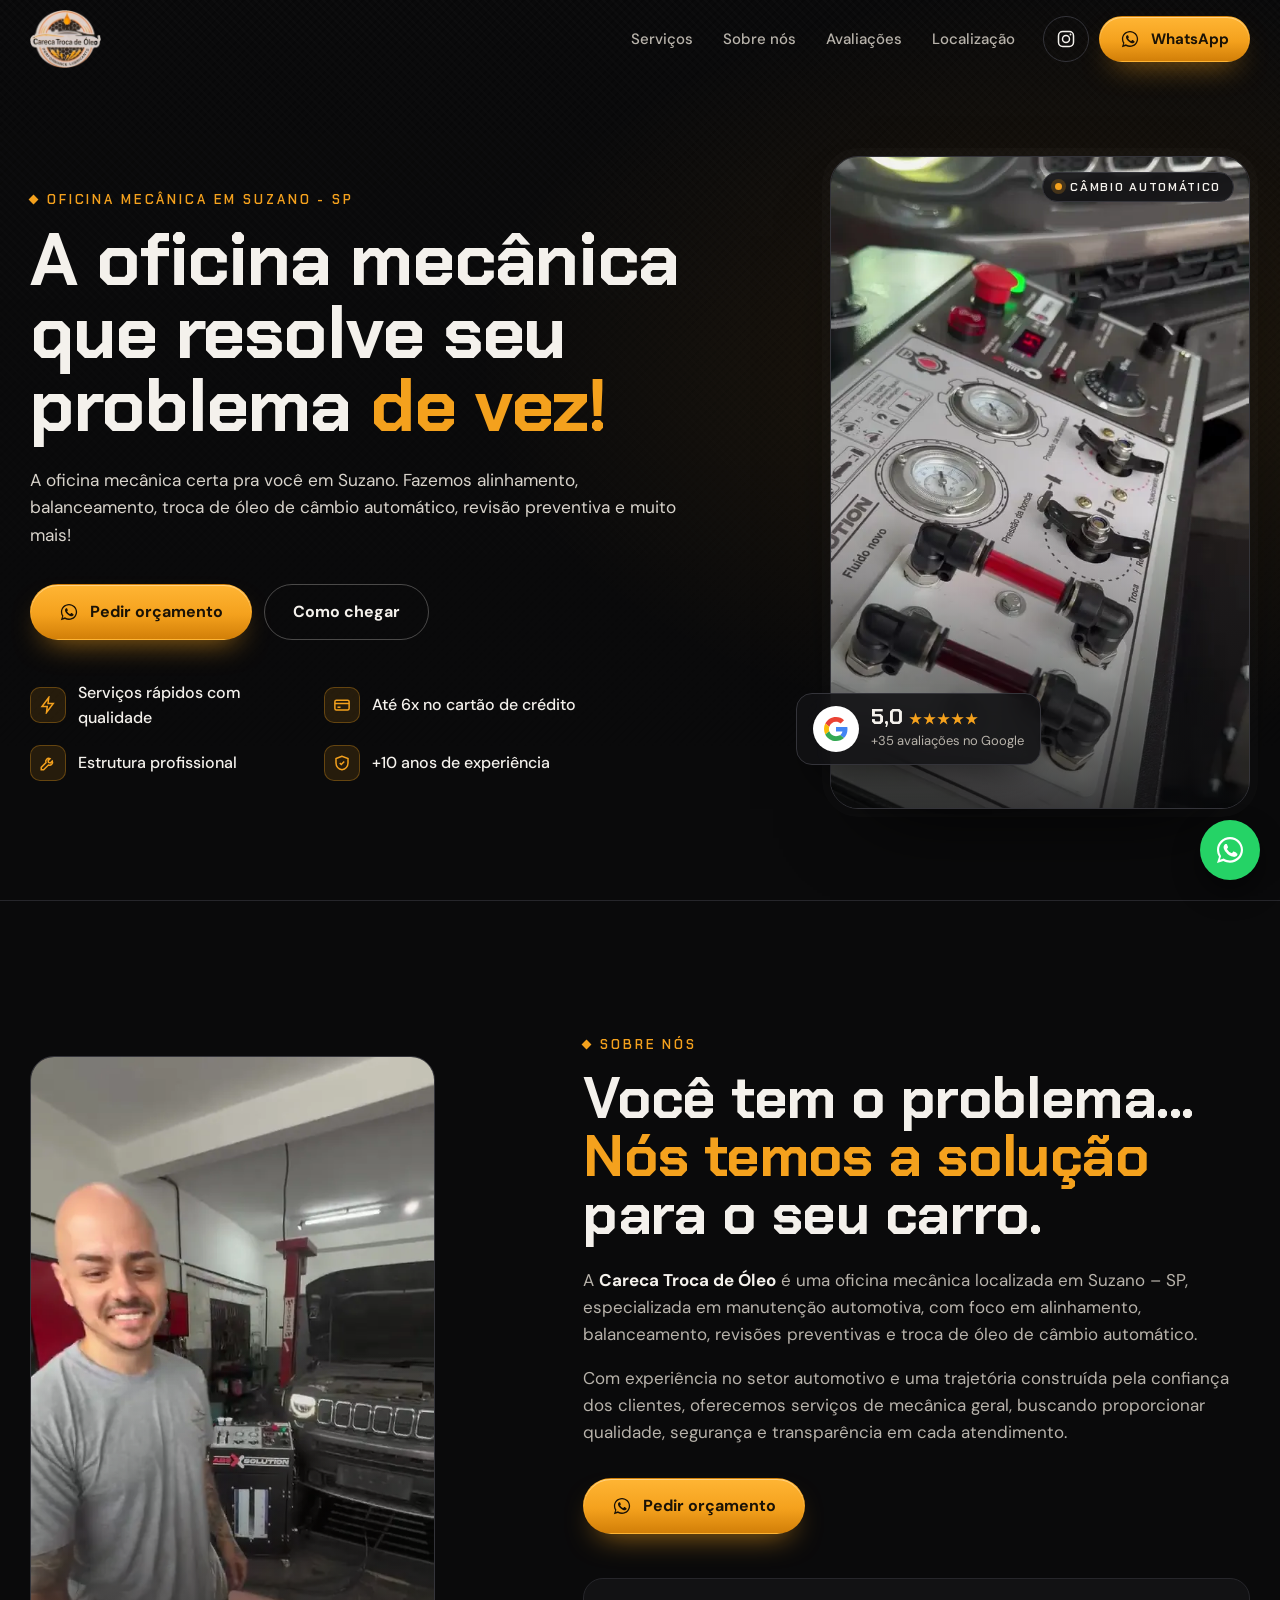
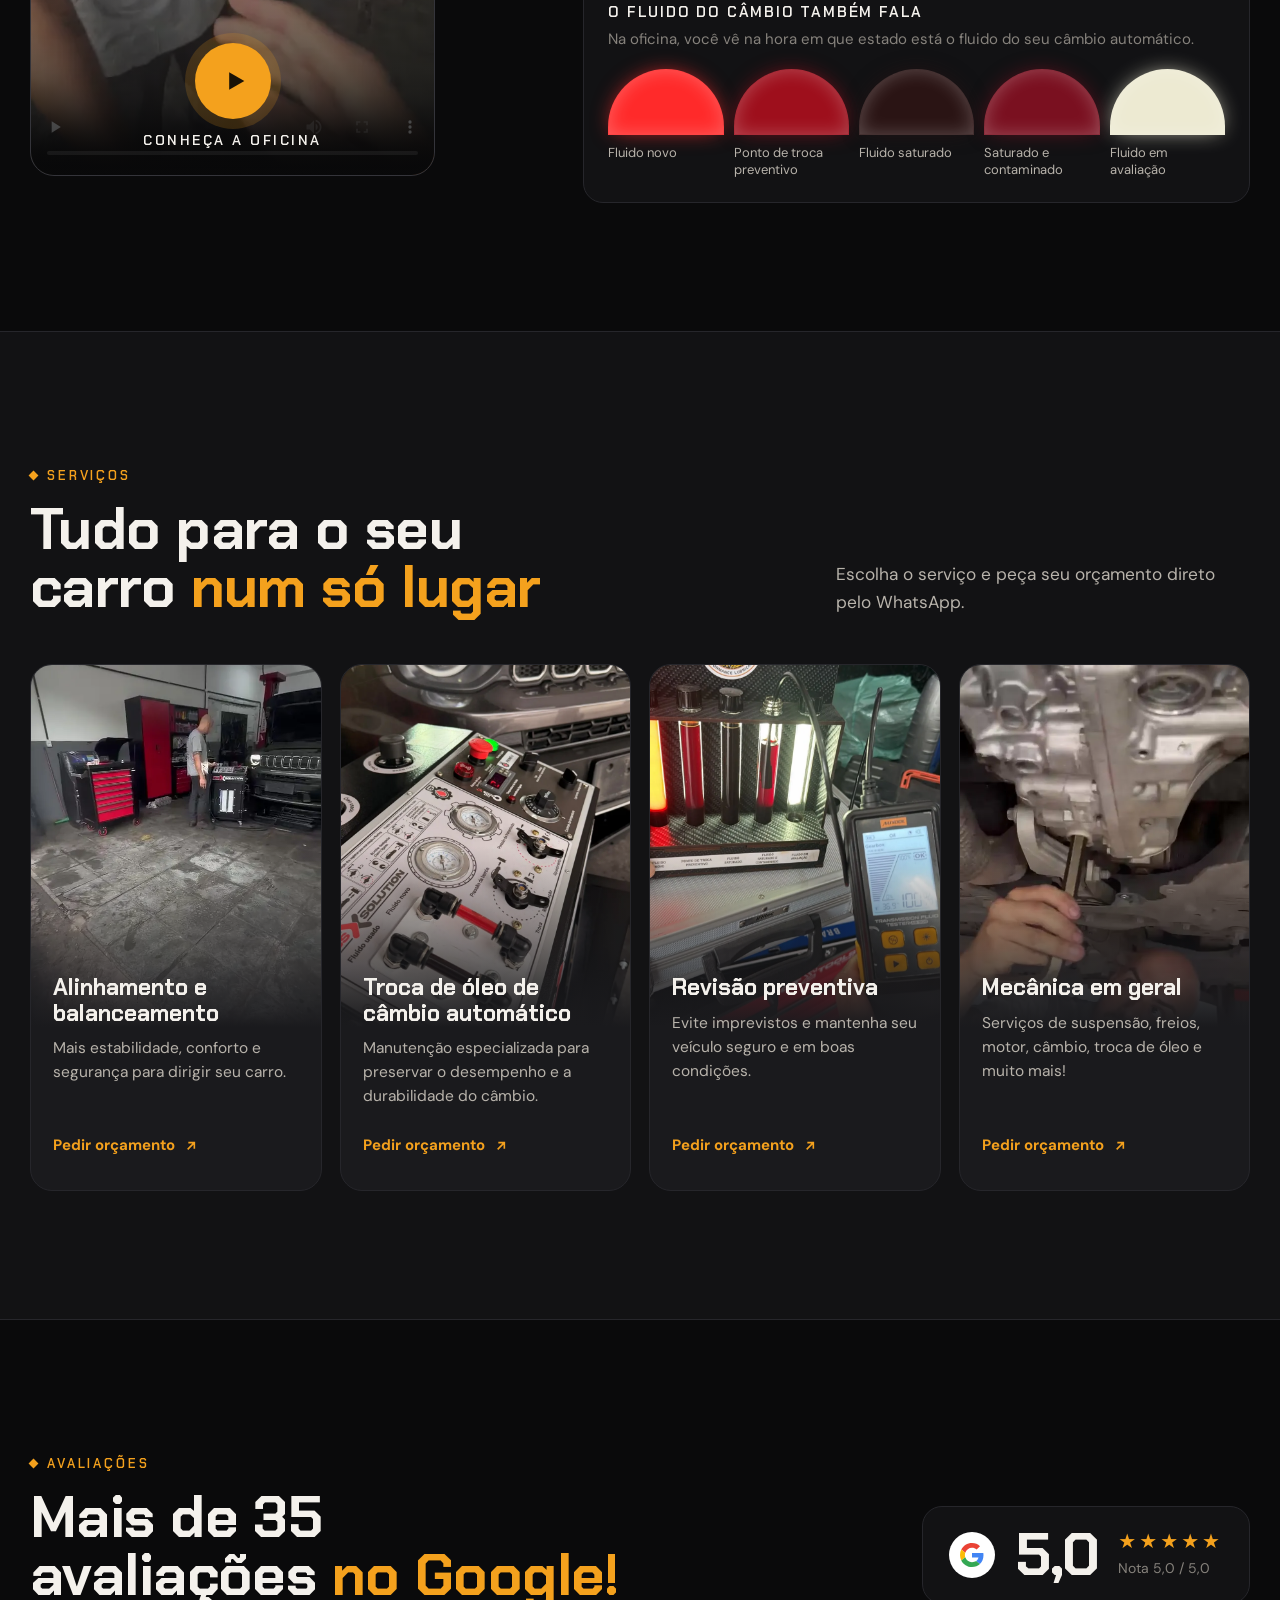
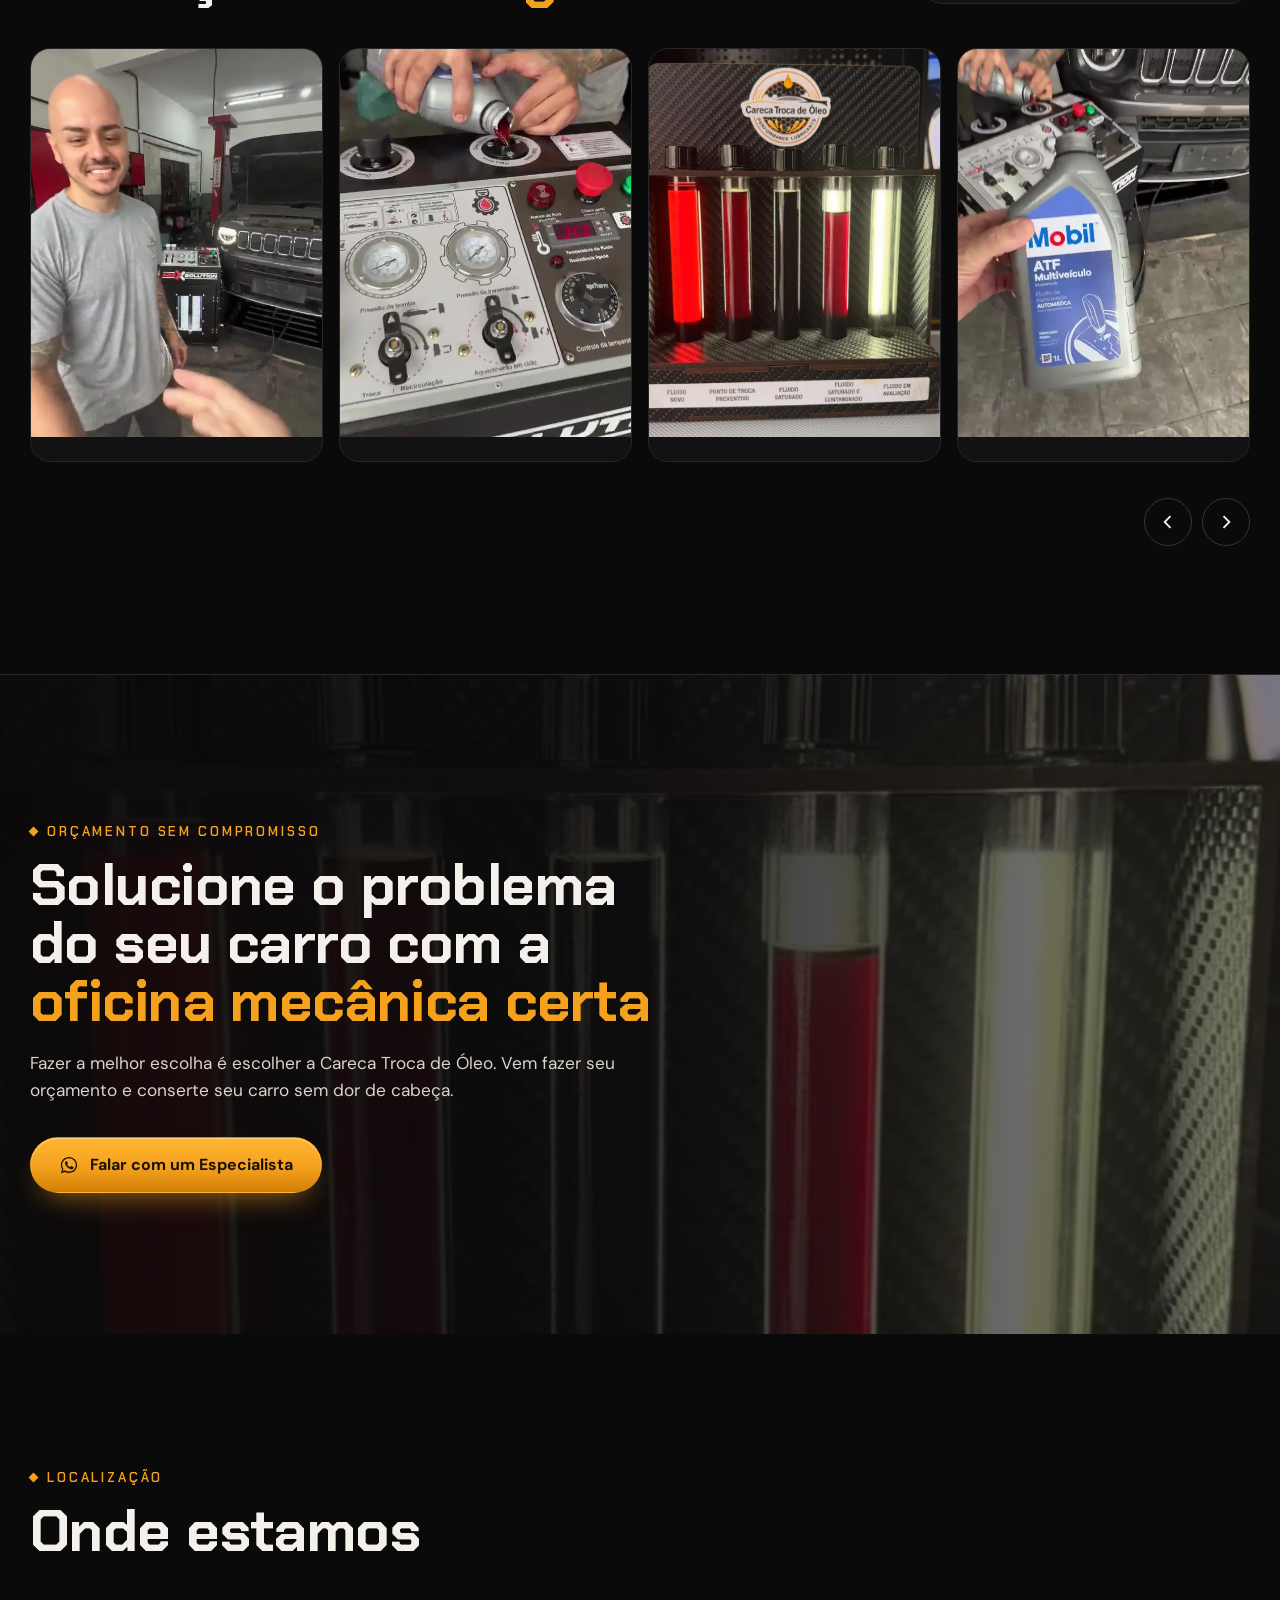
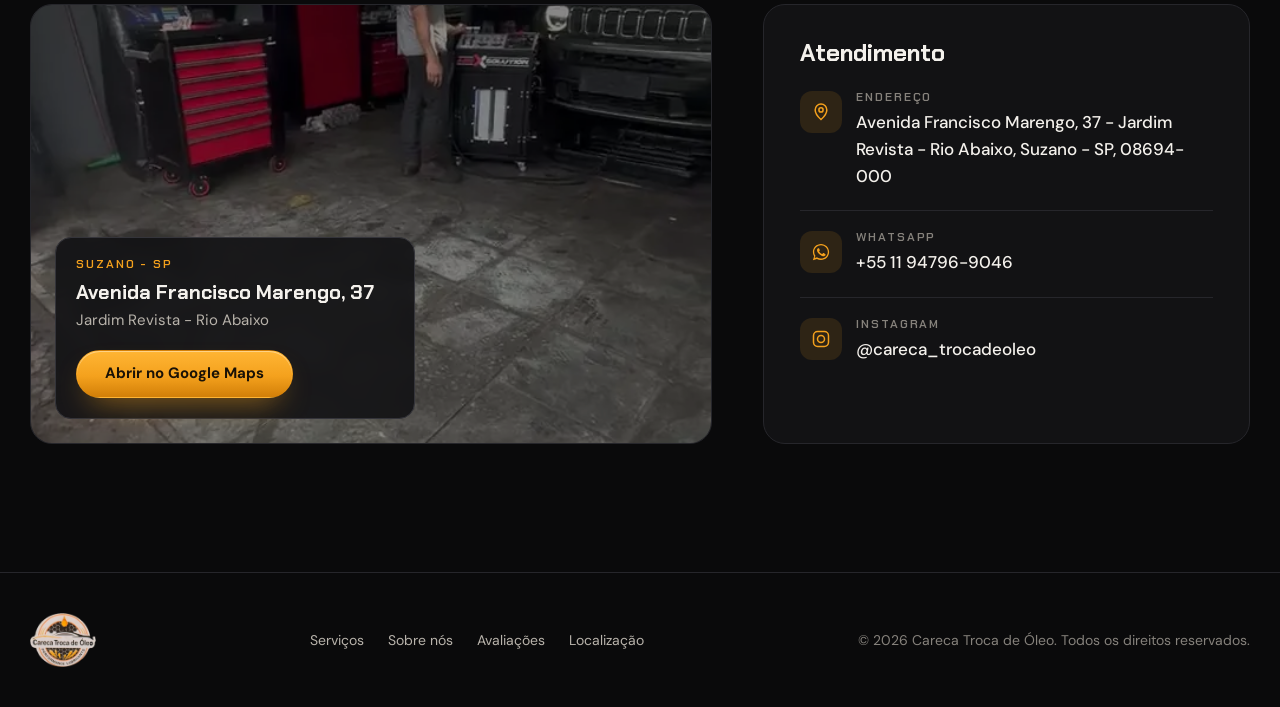
==== careca-troca-de-oleo/index.html @ cfdfc25d "Adiciona páginas dos clientes: Careca, Mecânica do Valle, Metalluz, Salgueiro Co-Authored-By: Claude" ====
<!doctype html>
<html lang="pt-BR">
<head>
<meta charset="utf-8">
<meta name="viewport" content="width=device-width,initial-scale=1,viewport-fit=cover">
<title>Careca Troca de Óleo | Oficina mecânica em Suzano - SP</title>
<meta name="claude:viewport-fit-sides" content="cover">
<meta name="description" content="Oficina mecânica em Suzano - SP: alinhamento e balanceamento, troca de óleo de câmbio automático, revisão preventiva e mecânica geral. Até 6x no cartão. Peça seu orçamento pelo WhatsApp.">
<meta name="keywords" content="oficina mecânica em Suzano, alinhamento e balanceamento, troca de óleo de câmbio automático, revisão preventiva automotiva, mecânica geral, manutenção de suspensão e freios, troca de óleo automotiva">
<meta name="theme-color" content="#0A0A0B">
<meta property="og:type" content="website">
<meta property="og:title" content="Careca Troca de Óleo | A oficina mecânica que resolve seu problema de vez">
<meta property="og:description" content="Alinhamento, balanceamento, troca de óleo de câmbio automático, revisão preventiva e mecânica geral em Suzano - SP.">
<meta property="og:image" content="img/maquina-cambio.webp">
<meta property="og:locale" content="pt_BR">
<link rel="icon" href="img/favicon.png" type="image/png">
<link rel="preconnect" href="https://fonts.googleapis.com">
<link rel="preconnect" href="https://fonts.gstatic.com" crossorigin>
<link rel="stylesheet" href="https://fonts.googleapis.com/css2?family=Chakra+Petch:wght@500;600;700&family=DM+Sans:opsz,wght@9..40,400;9..40,500;9..40,700&display=swap">
<!-- Google Tag Manager (código do cliente) -->
<script async src="https://www.googletagmanager.com/gtm.js?id=GTM-P7F8WNK6"></script>
<script>
  window.dataLayer = window.dataLayer || [];
  function gtag(){dataLayer.push(arguments);}
  gtag('js', new Date());
</script>
<script type="application/ld+json">
{"@context":"https://schema.org","@type":"AutoRepair","name":"Careca Troca de Óleo","telephone":"+55 11 94796-9046","address":{"@type":"PostalAddress","streetAddress":"Avenida Francisco Marengo, 37 - Jardim Revista","addressLocality":"Suzano","addressRegion":"SP","postalCode":"08694-000","addressCountry":"BR"},"aggregateRating":{"@type":"AggregateRating","ratingValue":"5.0","reviewCount":"35"},"sameAs":["https://www.instagram.com/careca_trocadeoleo/"]}
</script>
<style>
/* Carbon-black workshop, the logo's amber oil drop as the single accent; ATF red appears only in the fluid scale. */
:root{
--bg:#0A0A0B;--bg-2:#121214;--bg-3:#1A1A1D;--line:#26262B;--line-2:#34343A;
--fg:#F4F1EC;--fg-2:#B8B3AB;--fg-3:#86827C;
--amber:#F4A11D;--amber-2:#D27F08;--amber-ink:#1A1206;
--wa:#25D366;
--f-d:"Chakra Petch","Arial Narrow",Arial,sans-serif;
--f-t:"DM Sans",system-ui,-apple-system,"Segoe UI",Roboto,sans-serif;
--wrap:1220px;--gl:max(20px,env(safe-area-inset-left,0px));--gr:max(20px,env(safe-area-inset-right,0px));
--sec:clamp(80px,10vw,136px);--ease:cubic-bezier(.2,.7,.2,1);--hdr:78px;
color-scheme:dark}
*{box-sizing:border-box}
html{scroll-behavior:smooth;scroll-padding-top:var(--hdr)}
body{margin:0;background:var(--bg);color:var(--fg);font:400 17px/1.6 var(--f-t);-webkit-font-smoothing:antialiased}
body::before{content:"";position:fixed;inset:0 0 auto;height:env(safe-area-inset-top,0px);z-index:60;background:var(--bg)}
img,video{max-width:100%;display:block}
a{color:inherit}
:focus-visible{outline:2px solid var(--amber);outline-offset:3px}
.wrap{max-width:calc(var(--wrap) + 40px);margin:0 auto;padding-left:var(--gl);padding-right:var(--gr)}
.skip{position:absolute;left:12px;top:-60px;z-index:100;background:var(--amber);color:var(--amber-ink);padding:10px 16px;font-weight:700}
.skip:focus{top:12px}
.tag{display:inline-flex;align-items:center;gap:10px;margin:0 0 18px;font:600 13px/1 var(--f-d);letter-spacing:.22em;text-transform:uppercase;color:var(--amber)}
.tag::before{content:"";width:7px;height:7px;background:var(--amber);transform:rotate(45deg)}
.h2{margin:0;font:700 clamp(34px,4.6vw,58px)/1 var(--f-d);letter-spacing:-.01em;text-wrap:balance}
.h2 em{font-style:normal;color:var(--amber)}
.lead{margin:0;font-size:clamp(17px,1.35vw,19px);color:var(--fg-2);max-width:58ch}
/* buttons */
.btn{display:inline-flex;align-items:center;justify-content:center;gap:11px;min-height:56px;padding:0 28px;border-radius:999px;border:1.5px solid transparent;cursor:pointer;text-decoration:none;white-space:nowrap;font:700 16px/1 var(--f-t);color:var(--amber-ink);background:linear-gradient(180deg,#FFB534,var(--amber) 55%,var(--amber-2));box-shadow:inset 0 1px 0 rgba(255,255,255,.4),0 14px 30px -14px rgba(244,161,29,.7);transition:transform .22s var(--ease),box-shadow .22s,background .22s,color .22s,border-color .22s}
.btn:hover{transform:translateY(-2px);box-shadow:inset 0 1px 0 rgba(255,255,255,.4),0 20px 36px -14px rgba(244,161,29,.8)}
.btn:active{transform:translateY(0) scale(.98)}
.btn svg{width:20px;height:20px;flex:none}
.btn--ghost{background:transparent;color:var(--fg);border-color:rgba(244,241,236,.28);box-shadow:none}
.btn--ghost:hover{background:var(--fg);color:var(--bg);border-color:var(--fg);box-shadow:none}
.link{display:inline-flex;align-items:center;gap:8px;min-height:44px;font:700 15px/1 var(--f-t);text-decoration:none;color:var(--amber);background:linear-gradient(currentColor,currentColor) left 76%/0 1.5px no-repeat;transition:background-size .25s var(--ease)}
.link:hover{background-size:100% 1.5px}
.link svg{width:16px;height:16px;transition:transform .2s var(--ease)}
.link:hover svg{transform:translate(3px,-3px)}
/* header */
.top{position:fixed;inset:0 0 auto;top:env(safe-area-inset-top,0px);z-index:50;border-bottom:1px solid transparent;transition:background .3s,border-color .3s}
.top.solid{background:rgba(10,10,11,.9);backdrop-filter:blur(12px);-webkit-backdrop-filter:blur(12px);border-color:var(--line)}
.top .wrap{height:var(--hdr);display:flex;align-items:center;gap:28px}
.brand{display:flex;align-items:center;flex:none}
.brand img{height:58px;width:auto}
.nav{display:flex;gap:30px;margin-left:auto}
.nav a{font:500 15px/1 var(--f-t);text-decoration:none;color:var(--fg-2);padding:8px 0;background:linear-gradient(var(--amber),var(--amber)) left bottom/0 1.5px no-repeat;transition:background-size .25s var(--ease),color .2s}
.nav a:hover{color:var(--fg);background-size:100% 1.5px}
.top__cta{display:flex;align-items:center;gap:10px}
.icon-btn{width:46px;height:46px;border-radius:50%;display:grid;place-items:center;border:1px solid var(--line-2);color:var(--fg);transition:border-color .2s,transform .2s}
.icon-btn:hover{border-color:var(--amber);transform:translateY(-2px)}
.icon-btn svg{width:20px;height:20px}
.top .btn{min-height:46px;padding:0 20px;font-size:15px}
.menu-btn{display:none;width:46px;height:46px;border-radius:50%;background:none;border:1px solid var(--line-2);cursor:pointer}
.menu-btn span{display:block;width:18px;height:2px;background:var(--fg);margin:4px auto;transition:transform .2s}
.menu-btn[aria-expanded="true"] span:first-child{transform:translateY(3px) rotate(45deg)}
.menu-btn[aria-expanded="true"] span:last-child{transform:translateY(-3px) rotate(-45deg)}
.mmenu{display:none}
/* hero */
.hero{position:relative;padding-top:var(--hdr);overflow:hidden;isolation:isolate;background:radial-gradient(80% 70% at 85% 40%,rgba(244,161,29,.10),transparent 60%),var(--bg)}
.hero::before{content:"";position:absolute;inset:0;z-index:-1;opacity:.35;background-image:repeating-linear-gradient(45deg,rgba(255,255,255,.035) 0 2px,transparent 2px 6px),repeating-linear-gradient(-45deg,rgba(0,0,0,.35) 0 2px,transparent 2px 6px);mask-image:linear-gradient(180deg,#000,transparent 85%);-webkit-mask-image:linear-gradient(180deg,#000,transparent 85%)}
.hero__grid{display:grid;grid-template-columns:minmax(0,1.15fr) minmax(0,.85fr);gap:clamp(36px,5vw,80px);align-items:center;padding-block:clamp(40px,6vw,84px) clamp(56px,7vw,96px);min-height:calc(100svh - var(--hdr));max-height:940px}
.hero h1{margin:0;font:700 clamp(44px,5.8vw,82px)/.98 var(--f-d);letter-spacing:-.015em;text-wrap:balance}
.hero h1 em{font-style:normal;color:var(--amber)}
.hero .lead{margin-top:24px;color:#D8D3CB}
.hero__cta{display:flex;flex-wrap:wrap;gap:12px;margin-top:34px}
.perks{list-style:none;padding:0;margin:40px 0 0;display:grid;grid-template-columns:repeat(2,minmax(0,1fr));gap:14px 28px;max-width:560px}
.perks li{display:flex;align-items:center;gap:12px;font-weight:500;font-size:16px;color:var(--fg)}
.perks i{flex:none;display:grid;place-items:center;width:36px;height:36px;border-radius:10px;background:rgba(244,161,29,.12);border:1px solid rgba(244,161,29,.3);color:var(--amber)}
.perks svg{width:18px;height:18px}
.hero__media{position:relative;justify-self:end;width:min(100%,420px)}
.hero__frame{position:relative;aspect-ratio:9/14;border-radius:28px;overflow:hidden;border:1px solid var(--line-2);box-shadow:0 40px 80px -40px rgba(0,0,0,.9),0 0 0 8px rgba(255,255,255,.02)}
.hero__frame video,.hero__frame img{width:100%;height:100%;object-fit:cover}
.hero__frame::after{content:"";position:absolute;inset:0;background:linear-gradient(180deg,transparent 55%,rgba(10,10,11,.75))}
.chip{position:absolute;display:flex;align-items:center;gap:12px;padding:12px 16px;border-radius:16px;background:rgba(18,18,20,.88);backdrop-filter:blur(10px);-webkit-backdrop-filter:blur(10px);border:1px solid var(--line-2);box-shadow:0 20px 40px -20px rgba(0,0,0,.8)}
.chip--rating{left:-34px;bottom:44px}
.chip b{display:block;font:700 22px/1 var(--f-d)}
.chip span{display:block;font-size:13px;color:var(--fg-2);margin-top:3px}
.stars{color:var(--amber);letter-spacing:1px;font-size:14px;line-height:1}
.chip--live{right:16px;top:16px;padding:8px 12px;border-radius:999px;font:600 12px/1 var(--f-d);letter-spacing:.14em;text-transform:uppercase;gap:8px}
.chip--live::before{content:"";width:7px;height:7px;border-radius:50%;background:var(--amber);box-shadow:0 0 0 4px rgba(244,161,29,.2);animation:pulse 2.4s ease-in-out infinite}
@keyframes pulse{50%{box-shadow:0 0 0 7px rgba(244,161,29,0)}}
[data-enter]{animation:up .8s var(--ease) both}
[data-enter="2"]{animation-delay:.08s}[data-enter="3"]{animation-delay:.16s}[data-enter="4"]{animation-delay:.24s}[data-enter="5"]{animation-delay:.32s}
@keyframes up{from{opacity:0;transform:translateY(18px)}to{opacity:1;transform:none}}
/* about */
.about{padding-block:var(--sec);border-top:1px solid var(--line)}
.about__grid{display:grid;grid-template-columns:minmax(0,5fr) minmax(0,7fr);gap:clamp(40px,6vw,96px);align-items:center}
.player{position:relative;aspect-ratio:9/16;max-height:720px;border-radius:24px;overflow:hidden;background:var(--bg-3);border:1px solid var(--line-2);margin:0}
.player video{width:100%;height:100%;object-fit:cover}
.player__play{position:absolute;inset:0;display:flex;flex-direction:column;align-items:center;justify-content:flex-end;gap:14px;padding:28px;border:0;cursor:pointer;color:var(--fg);background:linear-gradient(180deg,rgba(10,10,11,0) 40%,rgba(10,10,11,.85));font:600 14px/1 var(--f-d);letter-spacing:.18em;text-transform:uppercase}
.player__play i{display:grid;place-items:center;width:76px;height:76px;border-radius:50%;background:var(--amber);color:var(--amber-ink);box-shadow:0 0 0 10px rgba(244,161,29,.18);transition:transform .25s var(--ease)}
.player__play:hover i{transform:scale(1.06)}
.player__play svg{width:28px;height:28px;margin-left:4px}
.player.playing .player__play{display:none}
.about__text{margin-top:24px;display:grid;gap:16px;color:var(--fg-2);max-width:60ch}
.about__text p{margin:0}
.about__text strong{color:var(--fg);font-weight:700}
.about .btn{margin-top:32px}
.scale{margin-top:44px;padding:24px;border-radius:20px;background:var(--bg-2);border:1px solid var(--line)}
.scale h3{margin:0 0 4px;font:600 15px/1.3 var(--f-d);letter-spacing:.12em;text-transform:uppercase}
.scale p{margin:0 0 18px;font-size:15px;color:var(--fg-3)}
.scale ol{list-style:none;margin:0;padding:0;display:grid;grid-template-columns:repeat(5,minmax(0,1fr));gap:10px}
.scale li{display:flex;flex-direction:column;gap:10px;font-size:13px;line-height:1.3;color:var(--fg-2)}
.scale li::before{content:"";height:64px;border-radius:999px 999px 10px 10px;background:var(--c);box-shadow:inset 0 0 18px rgba(255,255,255,.25),0 0 22px -6px var(--c);border:1px solid rgba(255,255,255,.12)}
/* services */
.services{padding-block:var(--sec);background:var(--bg-2);border-block:1px solid var(--line)}
.services__head{display:flex;justify-content:space-between;align-items:end;gap:32px;margin-bottom:48px}
.cards{display:grid;grid-template-columns:repeat(4,minmax(0,1fr));gap:18px}
.card{position:relative;display:flex;flex-direction:column;border-radius:22px;overflow:hidden;background:var(--bg-3);border:1px solid var(--line);transition:transform .25s var(--ease),border-color .25s}
.card:hover{transform:translateY(-3px);border-color:rgba(244,161,29,.45)}
.card figure{margin:0;aspect-ratio:4/5;overflow:hidden;position:relative}
.card figure::after{content:"";position:absolute;inset:0;background:linear-gradient(180deg,transparent 50%,rgba(26,26,29,1))}
.card img{width:100%;height:100%;object-fit:cover;transition:transform .7s var(--ease)}
.card:hover img{transform:scale(1.03)}
.card__body{display:flex;flex-direction:column;flex:1;padding:4px 22px 22px;margin-top:-56px;position:relative}
.card h3{margin:0;font:700 23px/1.1 var(--f-d)}
.card p{margin:10px 0 16px;color:var(--fg-2);font-size:15.5px;line-height:1.55;flex:1}
/* reviews */
.reviews{padding-block:var(--sec)}
.reviews__head{display:grid;grid-template-columns:minmax(0,1fr) auto;gap:32px;align-items:end;margin-bottom:44px}
.score{display:flex;align-items:center;gap:20px;padding:20px 26px;border-radius:20px;background:var(--bg-2);border:1px solid var(--line)}
.score b{font:700 60px/.9 var(--f-d);letter-spacing:-.02em}
.score .stars{font-size:20px;letter-spacing:3px}
.score span{display:block;margin-top:6px;font-size:14px;color:var(--fg-3)}
.g{display:grid;place-items:center;width:46px;height:46px;border-radius:50%;background:#fff;flex:none}
.g svg{width:24px;height:24px;display:block}
.chip .g,.score .g{display:grid;place-items:center;margin:0;padding:0}
.chip .stars{color:var(--amber);font-size:14px;margin:0}
.track{display:flex;gap:16px;overflow-x:auto;scroll-snap-type:x mandatory;scrollbar-width:none;padding-bottom:4px}
.track::-webkit-scrollbar{display:none}
.rev{flex:0 0 calc((100% - 48px)/4);scroll-snap-align:start;border-radius:20px;overflow:hidden;background:var(--bg-2);border:1px solid var(--line);display:flex;flex-direction:column;gap:14px;padding:24px}
.rev figure{margin:-24px -24px 0;aspect-ratio:3/4;overflow:hidden}
.rev figure img{width:100%;height:100%;object-fit:cover}
.rev p{margin:0;font-size:16px;flex:1}
.rev footer{display:flex;align-items:center;gap:12px;font-weight:700;font-size:15px}
.rev footer i{display:grid;place-items:center;width:38px;height:38px;border-radius:50%;background:var(--amber);color:var(--amber-ink);font:700 17px/1 var(--f-d);font-style:normal}
.reviews__foot{display:flex;justify-content:flex-end;align-items:center;gap:20px;margin-top:32px}
.rail-nav{display:flex;gap:10px}
.rail-nav button{width:48px;height:48px;border-radius:50%;border:1px solid var(--line-2);background:transparent;color:var(--fg);cursor:pointer;display:grid;place-items:center;transition:background .2s,color .2s,border-color .2s}
.rail-nav button:hover{background:var(--fg);color:var(--bg);border-color:var(--fg)}
.rail-nav svg{width:20px;height:20px}
/* final cta */
.final{position:relative;isolation:isolate;overflow:hidden;padding-block:clamp(90px,11vw,150px);border-top:1px solid var(--line)}
.final__bg{position:absolute;inset:0;z-index:-2}
.final__bg img{width:100%;height:100%;object-fit:cover;object-position:50% 45%}
.final::after{content:"";position:absolute;inset:0;z-index:-1;background:linear-gradient(90deg,rgba(10,10,11,.97) 0%,rgba(10,10,11,.88) 45%,rgba(10,10,11,.45) 100%)}
.final__in{max-width:640px}
.final .lead{margin-top:20px;color:#D8D3CB}
.final .btn{margin-top:32px}
/* location */
.loc{padding-block:var(--sec)}
.loc__grid{display:grid;grid-template-columns:minmax(0,7fr) minmax(0,5fr);gap:clamp(28px,4vw,56px);margin-top:44px}
.map{position:relative;min-height:440px;border-radius:22px;overflow:hidden;background:var(--bg-3);border:1px solid var(--line)}
.map iframe{position:absolute;inset:0;width:100%;height:100%;border:0;z-index:2;filter:grayscale(.35) contrast(1.05)}
.map__fallback{position:absolute;inset:0}
.map__fallback img{width:100%;height:100%;object-fit:cover;object-position:50% 55%;filter:brightness(.55)}
.map__card{position:absolute;left:24px;right:24px;bottom:24px;display:flex;flex-direction:column;gap:4px;max-width:360px;padding:20px;border-radius:16px;background:rgba(18,18,20,.9);backdrop-filter:blur(8px);-webkit-backdrop-filter:blur(8px);border:1px solid var(--line-2)}
.map__card small{font:600 12px/1 var(--f-d);letter-spacing:.16em;text-transform:uppercase;color:var(--amber)}
.map__card b{font:700 20px/1.2 var(--f-d);margin-top:6px}
.map__card span{color:var(--fg-2);font-size:15px}
.map__card .btn{margin-top:14px;align-self:flex-start;min-height:48px;font-size:15px}
.service{padding:clamp(24px,3vw,36px);border-radius:22px;background:var(--bg-2);border:1px solid var(--line)}
.service h3{margin:0 0 6px;font:700 24px/1 var(--f-d)}
.service ul{list-style:none;margin:0;padding:0}
.service li{display:grid;grid-template-columns:42px minmax(0,1fr);gap:14px;padding:20px 0;border-bottom:1px solid var(--line);align-items:start}
.service li:last-child{border-bottom:0}
.service li>i{display:grid;place-items:center;width:42px;height:42px;border-radius:12px;background:rgba(244,161,29,.12);color:var(--amber)}
.service li svg{width:20px;height:20px}
.service small{display:block;margin-bottom:6px;font:600 12px/1 var(--f-d);letter-spacing:.16em;text-transform:uppercase;color:var(--fg-3)}
.service a{font-weight:500;text-decoration:none;background:linear-gradient(currentColor,currentColor) left bottom/0 1px no-repeat;transition:background-size .25s var(--ease),color .2s}
.service a:hover{background-size:100% 1px;color:var(--amber)}
/* footer */
.foot{border-top:1px solid var(--line);padding-block:40px;color:var(--fg-3);font-size:14px}
.foot .wrap{display:flex;justify-content:space-between;align-items:center;gap:20px;flex-wrap:wrap}
.foot img{height:54px;width:auto}
.foot nav{display:flex;gap:6px 24px;flex-wrap:wrap}
.foot nav a{color:var(--fg-2);text-decoration:none;min-height:44px;display:inline-flex;align-items:center}
.foot nav a:hover{color:var(--amber)}
.wa-float{position:fixed;right:calc(20px + env(safe-area-inset-right,0px));bottom:calc(20px + env(safe-area-inset-bottom,0px));z-index:70;width:60px;height:60px;border-radius:50%;background:var(--wa);display:grid;place-items:center;box-shadow:0 12px 28px rgba(0,0,0,.45);transition:transform .2s var(--ease)}
.wa-float:hover{transform:translateY(-3px) scale(1.04)}
.wa-float svg{width:32px;height:32px}
@media (max-width:1100px){
.nav,.top__cta .icon-btn,.top .btn-label{display:none}
.top__cta{margin-left:auto}
.top .btn{width:46px;padding:0}
.menu-btn{display:block}
.mmenu{position:fixed;inset:0;top:calc(var(--hdr) + env(safe-area-inset-top,0px));z-index:49;background:var(--bg);padding:12px var(--gr) 40px var(--gl);flex-direction:column}
.mmenu.open{display:flex}
.mmenu a:not(.btn){color:var(--fg);text-decoration:none;font:600 16px/1.2 var(--f-d);letter-spacing:.14em;text-transform:uppercase;padding:18px 0;border-bottom:1px solid var(--line)}
.mmenu .btn{margin-top:24px}
.cards{grid-template-columns:repeat(2,minmax(0,1fr))}
.rev{flex-basis:calc((100% - 32px)/3)}
}
@media (max-width:900px){
.hero__grid{grid-template-columns:1fr;min-height:0;max-height:none}
.hero__media{justify-self:center;width:min(100%,380px)}
.chip--rating{left:-12px}
.about__grid,.loc__grid{grid-template-columns:1fr}
.player{max-width:420px;margin:0 auto;width:100%}
.services__head{flex-direction:column;align-items:flex-start}
.reviews__head{grid-template-columns:1fr}
.rev{flex-basis:calc((100% - 16px)/2)}
}
@media (max-width:640px){
:root{--hdr:68px}
body{font-size:16px}
.brand img{height:48px}
/* mobile hero: the video becomes the full background */
.hero{min-height:100svh;display:flex;align-items:center}
.hero__grid{position:static;padding-block:24px 36px;text-align:center}
.hero__media{position:absolute;inset:0;z-index:-1;width:auto;justify-self:auto}
.hero__frame{position:absolute;inset:0;aspect-ratio:auto;border:0;border-radius:0;box-shadow:none}
.hero__frame::after{background:linear-gradient(180deg,rgba(10,10,11,.78),rgba(10,10,11,.86) 50%,rgba(10,10,11,.96))}
.chip{display:none}
.hero h1{font-size:clamp(36px,10.4vw,46px)}
.hero .lead{margin:16px auto 0;font-size:16px}
.tag{justify-content:center}
.hero__cta{justify-content:center;margin-top:24px;gap:10px}
.hero__cta .btn{width:100%;min-height:52px}
.perks{margin:26px auto 0;gap:12px 14px;text-align:left}
.perks li{font-size:14px;gap:9px}
.perks i{width:30px;height:30px;border-radius:8px}
.perks svg{width:15px;height:15px}
.about__grid>div:last-child,.services__head,.reviews__head>div:first-child,.final__in,.loc .wrap>.tag,.loc .h2{text-align:center}
.lead,.about__text{margin-left:auto;margin-right:auto}
.services__head{align-items:center}
.about .btn,.final .btn{width:100%}
.scale ol{grid-template-columns:repeat(5,minmax(0,1fr));gap:6px}
.scale li{font-size:11px}
.scale li::before{height:52px}
.scale{text-align:left}
.cards{grid-template-columns:1fr}
.card figure{aspect-ratio:16/11}
.rev{flex-basis:80%}
.score{justify-content:center}
.reviews__foot{justify-content:center}
.final::after{background:linear-gradient(180deg,rgba(10,10,11,.86),rgba(10,10,11,.92))}
.loc .wrap>.tag{display:flex}
.map{min-height:320px}
.foot .wrap{flex-direction:column;text-align:center}
.foot nav{justify-content:center}
.wa-float{width:56px;height:56px}
}
@media (max-width:640px) and (max-height:700px){.hero .tag{display:none}.perks{display:none}}
@media (prefers-reduced-motion:reduce){*,*::before,*::after{animation:none!important;transition:none!important;scroll-behavior:auto!important}}
</style>
</head>
<body>
<a class="skip" href="#conteudo">Pular para o conteúdo</a>
<svg width="0" height="0" style="position:absolute" aria-hidden="true"><defs>
<path id="wa" d="M16 3C8.8 3 3 8.7 3 15.8c0 2.5.7 4.9 2 7L3 29l6.4-2c2 1.1 4.3 1.7 6.6 1.7 7.2 0 13-5.7 13-12.8S23.2 3 16 3Zm0 23.4c-2.1 0-4.1-.6-5.9-1.6l-.4-.3-3.8 1.2 1.2-3.7-.3-.4a10.4 10.4 0 0 1-1.7-5.8C5.1 10 10 5.2 16 5.2S26.9 10 26.9 15.8 22 26.4 16 26.4Zm6-7.8c-.3-.2-1.9-1-2.2-1-.3-.1-.5-.2-.7.2l-1 1.2c-.2.2-.4.2-.7.1a8.8 8.8 0 0 1-4.4-3.8c-.3-.6.3-.5 1-1.8.1-.2 0-.4 0-.6l-1-2.4c-.3-.6-.5-.5-.7-.5h-.6c-.2 0-.6.1-.9.4-.3.3-1.2 1.2-1.2 2.9s1.2 3.3 1.4 3.6c.2.2 2.4 3.7 5.9 5.1 2.2.9 3 1 4.1.8.7-.1 1.9-.8 2.2-1.5.3-.8.3-1.4.2-1.5l-.6-.3Z"/>
<path id="arr" d="M7 17 17 7M8 7h9v9"/>
</defs></svg>
<header class="top" id="top">
<div class="wrap">
<a class="brand" href="#inicio" aria-label="Careca Troca de Óleo, início"><img src="img/logo.png" alt="Careca Troca de Óleo" width="300" height="246"></a>
<nav class="nav" aria-label="Principal"><a href="#servicos">Serviços</a><a href="#sobre">Sobre nós</a><a href="#avaliacoes">Avaliações</a><a href="#localizacao">Localização</a></nav>
<div class="top__cta">
<a class="icon-btn" href="https://www.instagram.com/careca_trocadeoleo/" target="_blank" rel="noopener" aria-label="Instagram da Careca Troca de Óleo"><svg viewBox="0 0 24 24" fill="none" stroke="currentColor" stroke-width="1.8" aria-hidden="true"><rect x="3" y="3" width="18" height="18" rx="5"/><circle cx="12" cy="12" r="4.2"/><circle cx="17.4" cy="6.6" r="1.1" fill="currentColor" stroke="none"/></svg></a>
<a class="btn" data-wa="geral" href="#" target="_blank" rel="noopener" aria-label="Falar no WhatsApp"><svg viewBox="0 0 32 32" fill="currentColor" aria-hidden="true"><use href="#wa"/></svg><span class="btn-label">WhatsApp</span></a>
<button class="menu-btn" type="button" aria-expanded="false" aria-controls="mmenu" aria-label="Abrir menu"><span></span><span></span></button>
</div>
</div>
</header>
<nav class="mmenu" id="mmenu" aria-label="Menu"><a href="#servicos">Serviços</a><a href="#sobre">Sobre nós</a><a href="#avaliacoes">Avaliações</a><a href="#localizacao">Localização</a><a href="https://www.instagram.com/careca_trocadeoleo/" target="_blank" rel="noopener">Instagram</a><a class="btn" data-wa="geral" href="#" target="_blank" rel="noopener">Pedir orçamento</a></nav>

<main id="conteudo">
<section class="hero" id="inicio">
<div class="wrap hero__grid">
<div>
<p class="tag" data-enter="1">Oficina mecânica em Suzano - SP</p>
<h1 data-enter="2">A oficina mecânica que resolve seu problema <em>de vez!</em></h1>
<p class="lead" data-enter="3">A oficina mecânica certa pra você em Suzano. Fazemos alinhamento, balanceamento, troca de óleo de câmbio automático, revisão preventiva e muito mais!</p>
<div class="hero__cta" data-enter="4">
<a class="btn" data-wa="geral" href="#" target="_blank" rel="noopener"><svg viewBox="0 0 32 32" fill="currentColor" aria-hidden="true"><use href="#wa"/></svg>Pedir orçamento</a>
<a class="btn btn--ghost" href="https://share.google/7DQYr2eNhwV6Dw4UR" target="_blank" rel="noopener">Como chegar</a>
</div>
<ul class="perks" data-enter="5">
<li><i><svg viewBox="0 0 24 24" fill="none" stroke="currentColor" stroke-width="2" aria-hidden="true"><path d="M13 2 4 14h7l-1 8 9-12h-7z"/></svg></i>Serviços rápidos com qualidade</li>
<li><i><svg viewBox="0 0 24 24" fill="none" stroke="currentColor" stroke-width="2" aria-hidden="true"><rect x="2.5" y="5.5" width="19" height="13" rx="2"/><path d="M2.5 10h19M6 15h4"/></svg></i>Até 6x no cartão de crédito</li>
<li><i><svg viewBox="0 0 24 24" fill="none" stroke="currentColor" stroke-width="2" aria-hidden="true"><path d="M14.7 6.3a4 4 0 0 0-5.4 5.2L3 17.8V21h3.2l6.3-6.3a4 4 0 0 0 5.2-5.4l-2.6 2.6-2.4-.6-.6-2.4z"/></svg></i>Estrutura profissional</li>
<li><i><svg viewBox="0 0 24 24" fill="none" stroke="currentColor" stroke-width="2" aria-hidden="true"><path d="M12 3 4 6v6c0 4.5 3.4 8.2 8 9 4.6-.8 8-4.5 8-9V6z"/><path d="m9 12 2 2 4-4"/></svg></i>+10 anos de experiência</li>
</ul>
</div>
<div class="hero__media" data-enter="3">
<div class="hero__frame"><video src="media/hero-loop.mp4" poster="img/painel.webp" autoplay muted loop playsinline preload="auto" aria-label="Máquina de troca de óleo de câmbio automático em funcionamento"></video></div>
<span class="chip chip--live">Câmbio automático</span>
<div class="chip chip--rating"><span class="g"><svg viewBox="0 0 48 48" aria-hidden="true"><path fill="#EA4335" d="M24 9.5c3.54 0 6.71 1.22 9.21 3.6l6.85-6.85C35.9 2.38 30.47 0 24 0 14.62 0 6.51 5.38 2.56 13.22l7.98 6.19C12.43 13.72 17.74 9.5 24 9.5z"/><path fill="#4285F4" d="M46.98 24.55c0-1.57-.15-3.09-.38-4.55H24v9.02h12.94c-.58 2.96-2.26 5.48-4.78 7.18l7.73 6c4.51-4.18 7.09-10.36 7.09-17.65z"/><path fill="#FBBC05" d="M10.53 28.59c-.48-1.45-.76-2.99-.76-4.59s.27-3.14.76-4.59l-7.98-6.19C.92 16.46 0 20.12 0 24c0 3.88.92 7.54 2.56 10.78l7.97-6.19z"/><path fill="#34A853" d="M24 48c6.48 0 11.93-2.13 15.89-5.81l-7.73-6c-2.15 1.45-4.92 2.3-8.16 2.3-6.26 0-11.57-4.22-13.47-9.91l-7.98 6.19C6.51 42.62 14.62 48 24 48z"/></svg></span><div><b>5,0 <span class="stars" style="display:inline;margin:0">★★★★★</span></b><span>+35 avaliações no Google</span></div></div>
</div>
</div>
</section>

<section class="about" id="sobre" aria-labelledby="sobre-t">
<div class="wrap about__grid">
<figure class="player" id="player">
<video src="media/institucional.mp4" poster="img/careca.webp" playsinline preload="none" controls aria-label="Vídeo institucional da Careca Troca de Óleo"></video>
<button class="player__play" type="button" aria-label="Assistir ao vídeo institucional"><i><svg viewBox="0 0 24 24" fill="currentColor" aria-hidden="true"><path d="M7 4.5v15l13-7.5z"/></svg></i>Conheça a oficina</button>
</figure>
<div>
<p class="tag">Sobre nós</p>
<h2 class="h2" id="sobre-t">Você tem o problema... <em>Nós temos a solução</em> para o seu carro.</h2>
<div class="about__text">
<p>A <strong>Careca Troca de Óleo</strong> é uma oficina mecânica localizada em Suzano – SP, especializada em manutenção automotiva, com foco em alinhamento, balanceamento, revisões preventivas e troca de óleo de câmbio automático.</p>
<p>Com experiência no setor automotivo e uma trajetória construída pela confiança dos clientes, oferecemos serviços de mecânica geral, buscando proporcionar qualidade, segurança e transparência em cada atendimento.</p>
</div>
<a class="btn" data-wa="geral" href="#" target="_blank" rel="noopener"><svg viewBox="0 0 32 32" fill="currentColor" aria-hidden="true"><use href="#wa"/></svg>Pedir orçamento</a>
<div class="scale">
<h3>O fluido do câmbio também fala</h3>
<p>Na oficina, você vê na hora em que estado está o fluido do seu câmbio automático.</p>
<ol>
<li style="--c:#FF2A2A">Fluido novo</li>
<li style="--c:#9E0F1C">Ponto de troca preventivo</li>
<li style="--c:#2A1414">Fluido saturado</li>
<li style="--c:#7A1020">Saturado e contaminado</li>
<li style="--c:#EDEAD2">Fluido em avaliação</li>
</ol>
</div>
</div>
</div>
</section>

<section class="services" id="servicos" aria-labelledby="servicos-t">
<div class="wrap">
<div class="services__head">
<div><p class="tag">Serviços</p><h2 class="h2" id="servicos-t">Tudo para o seu carro <em>num só lugar</em></h2></div>
<p class="lead" style="max-width:38ch">Escolha o serviço e peça seu orçamento direto pelo WhatsApp.</p>
</div>
<div class="cards">
<article class="card"><figure><img src="img/oficina.webp" alt="Área de serviço da oficina com elevador e equipamentos" loading="lazy" width="576" height="1024" style="object-position:50% 60%"></figure><div class="card__body"><h3>Alinhamento e balanceamento</h3><p>Mais estabilidade, conforto e segurança para dirigir seu carro.</p><a class="link" href="https://wa.me/5511947969046?text=Oi%2C%20vim%20do%20Google%20e%20gostaria%20de%20resolver%20o%20problema%20no%20meu%20carro.%0A%0AServi%C3%A7o%3A%20Alinhamento%20e%20balanceamento" target="_blank" rel="noopener">Pedir orçamento <svg viewBox="0 0 24 24" fill="none" stroke="currentColor" stroke-width="2.4" aria-hidden="true"><use href="#arr"/></svg></a></div></article>
<article class="card"><figure><img src="img/maquina-cambio.webp" alt="Máquina de troca de óleo de câmbio automático ao lado de um Jeep" loading="lazy" width="900" height="1600" style="object-position:50% 70%"></figure><div class="card__body"><h3>Troca de óleo de câmbio automático</h3><p>Manutenção especializada para preservar o desempenho e a durabilidade do câmbio.</p><a class="link" href="https://wa.me/5511947969046?text=Oi%2C%20vim%20do%20Google%20e%20gostaria%20de%20resolver%20o%20problema%20no%20meu%20carro.%0A%0AServi%C3%A7o%3A%20Troca%20de%20%C3%B3leo%20de%20c%C3%A2mbio%20autom%C3%A1tico" target="_blank" rel="noopener">Pedir orçamento <svg viewBox="0 0 24 24" fill="none" stroke="currentColor" stroke-width="2.4" aria-hidden="true"><use href="#arr"/></svg></a></div></article>
<article class="card"><figure><img src="img/teste-fluido.webp" alt="Testador digital medindo a qualidade do fluido" loading="lazy" width="900" height="1600" style="object-position:60% 60%"></figure><div class="card__body"><h3>Revisão preventiva</h3><p>Evite imprevistos e mantenha seu veículo seguro e em boas condições.</p><a class="link" href="https://wa.me/5511947969046?text=Oi%2C%20vim%20do%20Google%20e%20gostaria%20de%20resolver%20o%20problema%20no%20meu%20carro.%0A%0AServi%C3%A7o%3A%20Revis%C3%A3o%20preventiva" target="_blank" rel="noopener">Pedir orçamento <svg viewBox="0 0 24 24" fill="none" stroke="currentColor" stroke-width="2.4" aria-hidden="true"><use href="#arr"/></svg></a></div></article>
<article class="card"><figure><img src="img/mecanica.webp" alt="Mecânico trabalhando embaixo do carro no elevador" loading="lazy" width="576" height="1024" style="object-position:50% 40%"></figure><div class="card__body"><h3>Mecânica em geral</h3><p>Serviços de suspensão, freios, motor, câmbio, troca de óleo e muito mais!</p><a class="link" data-wa="geral" href="#" target="_blank" rel="noopener">Pedir orçamento <svg viewBox="0 0 24 24" fill="none" stroke="currentColor" stroke-width="2.4" aria-hidden="true"><use href="#arr"/></svg></a></div></article>
</div>
</div>
</section>

<section class="reviews" id="avaliacoes" aria-labelledby="avaliacoes-t">
<div class="wrap">
<div class="reviews__head">
<div><p class="tag">Avaliações</p><h2 class="h2" id="avaliacoes-t">Mais de 35 avaliações <em>no Google!</em></h2></div>
<div class="score"><span class="g"><svg viewBox="0 0 48 48" aria-hidden="true"><path fill="#EA4335" d="M24 9.5c3.54 0 6.71 1.22 9.21 3.6l6.85-6.85C35.9 2.38 30.47 0 24 0 14.62 0 6.51 5.38 2.56 13.22l7.98 6.19C12.43 13.72 17.74 9.5 24 9.5z"/><path fill="#4285F4" d="M46.98 24.55c0-1.57-.15-3.09-.38-4.55H24v9.02h12.94c-.58 2.96-2.26 5.48-4.78 7.18l7.73 6c4.51-4.18 7.09-10.36 7.09-17.65z"/><path fill="#FBBC05" d="M10.53 28.59c-.48-1.45-.76-2.99-.76-4.59s.27-3.14.76-4.59l-7.98-6.19C.92 16.46 0 20.12 0 24c0 3.88.92 7.54 2.56 10.78l7.97-6.19z"/><path fill="#34A853" d="M24 48c6.48 0 11.93-2.13 15.89-5.81l-7.73-6c-2.15 1.45-4.92 2.3-8.16 2.3-6.26 0-11.57-4.22-13.47-9.91l-7.98 6.19C6.51 42.62 14.62 48 24 48z"/></svg></span><div><b>5,0</b></div><div><div class="stars">★★★★★</div><span>Nota 5,0 / 5,0</span></div></div>
</div>
<!-- Carrossel: preencha REVIEWS no script com avaliações reais do Google Meu Negócio. Enquanto estiver vazio, mostra cenas reais da oficina. -->
<div class="track" id="track">
<article class="rev"><figure><img src="img/careca.webp" alt="Atendimento na oficina Careca Troca de Óleo" loading="lazy"></figure></article>
<article class="rev"><figure><img src="img/oleo-novo.webp" alt="Fluido novo sendo colocado na máquina de troca do câmbio" loading="lazy"></figure></article>
<article class="rev"><figure><img src="img/fluidos.webp" alt="Expositor com amostras de fluido de câmbio em cada estado" loading="lazy"></figure></article>
<article class="rev"><figure><img src="img/atf.webp" alt="Frasco de fluido ATF usado na troca do câmbio automático" loading="lazy"></figure></article>
<article class="rev"><figure><img src="img/drenagem.webp" alt="Fluido antigo drenado do câmbio" loading="lazy"></figure></article>
</div>
<div class="reviews__foot">
<div class="rail-nav" id="railnav"><button type="button" data-dir="-1" aria-label="Anterior"><svg viewBox="0 0 24 24" fill="none" stroke="currentColor" stroke-width="2.2" aria-hidden="true"><path d="M15 5 8 12l7 7"/></svg></button><button type="button" data-dir="1" aria-label="Próxima"><svg viewBox="0 0 24 24" fill="none" stroke="currentColor" stroke-width="2.2" aria-hidden="true"><path d="m9 5 7 7-7 7"/></svg></button></div>
</div>
</div>
</section>

<section class="final" aria-labelledby="final-t">
<div class="final__bg"><img src="img/fluidos.webp" alt="" loading="lazy"></div>
<div class="wrap"><div class="final__in">
<p class="tag">Orçamento sem compromisso</p>
<h2 class="h2" id="final-t">Solucione o problema do seu carro com a <em>oficina mecânica certa</em></h2>
<p class="lead">Fazer a melhor escolha é escolher a Careca Troca de Óleo. Vem fazer seu orçamento e conserte seu carro sem dor de cabeça.</p>
<a class="btn" data-wa="geral" href="#" target="_blank" rel="noopener"><svg viewBox="0 0 32 32" fill="currentColor" aria-hidden="true"><use href="#wa"/></svg>Falar com um Especialista</a>
</div></div>
</section>

<section class="loc" id="localizacao" aria-labelledby="local-t">
<div class="wrap">
<p class="tag">Localização</p>
<h2 class="h2" id="local-t">Onde estamos</h2>
<div class="loc__grid">
<div class="map" id="map" data-src="https://www.google.com/maps?q=Avenida%20Francisco%20Marengo%2C%2037%2C%20Jardim%20Revista%2C%20Suzano%20-%20SP%2C%2008694-000&output=embed">
<div class="map__fallback"><img src="img/oficina.webp" alt="Oficina Careca Troca de Óleo em Suzano" loading="lazy"><div class="map__card"><small>Suzano - SP</small><b>Avenida Francisco Marengo, 37</b><span>Jardim Revista - Rio Abaixo</span><a class="btn" href="https://share.google/7DQYr2eNhwV6Dw4UR" target="_blank" rel="noopener">Abrir no Google Maps</a></div></div>
</div>
<div class="service">
<h3>Atendimento</h3>
<ul>
<li><i><svg viewBox="0 0 24 24" fill="none" stroke="currentColor" stroke-width="1.8" aria-hidden="true"><path d="M12 21s-7-6.2-7-11.5a7 7 0 0 1 14 0C19 14.8 12 21 12 21Z"/><circle cx="12" cy="9.5" r="2.5"/></svg></i><div><small>Endereço</small><a href="https://share.google/7DQYr2eNhwV6Dw4UR" target="_blank" rel="noopener">Avenida Francisco Marengo, 37 - Jardim Revista - Rio Abaixo, Suzano - SP, 08694-000</a></div></li>
<li><i><svg viewBox="0 0 32 32" fill="currentColor" aria-hidden="true"><use href="#wa"/></svg></i><div><small>WhatsApp</small><a data-wa="geral" href="#" target="_blank" rel="noopener">+55 11 94796-9046</a></div></li>
<li><i><svg viewBox="0 0 24 24" fill="none" stroke="currentColor" stroke-width="1.8" aria-hidden="true"><rect x="3" y="3" width="18" height="18" rx="5"/><circle cx="12" cy="12" r="4.2"/></svg></i><div><small>Instagram</small><a href="https://www.instagram.com/careca_trocadeoleo/" target="_blank" rel="noopener">@careca_trocadeoleo</a></div></li>
</ul>
</div>
</div>
</div>
</section>
</main>

<footer class="foot">
<div class="wrap">
<img src="img/logo.png" alt="Careca Troca de Óleo" width="300" height="246" loading="lazy">
<nav aria-label="Rodapé"><a href="#servicos">Serviços</a><a href="#sobre">Sobre nós</a><a href="#avaliacoes">Avaliações</a><a href="#localizacao">Localização</a></nav>
<span>© 2026 Careca Troca de Óleo. Todos os direitos reservados.</span>
</div>
</footer>
<a class="wa-float" data-wa="geral" href="#" target="_blank" rel="noopener" aria-label="Falar no WhatsApp"><svg viewBox="0 0 32 32" fill="#fff" aria-hidden="true"><use href="#wa"/></svg></a>

<script>
(function(){
var GERAL="https://wa.me/5511947969046?text=Oi%2C%20vim%20do%20Google%20e%20gostaria%20de%20resolver%20o%20problema%20no%20meu%20carro.%20Vou%20falar%20o%20problema%20na%20pr%C3%B3xima%20mensagem.%20";
document.querySelectorAll("[data-wa]").forEach(function(a){a.href=GERAL;});
var top=document.getElementById("top");
function hdr(){top.classList.toggle("solid",window.scrollY>30||document.body.classList.contains("menu-open"));}
hdr();window.addEventListener("scroll",hdr,{passive:true});
var btn=document.querySelector(".menu-btn"),mm=document.getElementById("mmenu");
function setM(o){btn.setAttribute("aria-expanded",o);btn.setAttribute("aria-label",o?"Fechar menu":"Abrir menu");mm.classList.toggle("open",o);document.body.classList.toggle("menu-open",o);hdr();}
btn.addEventListener("click",function(){setM(btn.getAttribute("aria-expanded")!=="true");});
mm.addEventListener("click",function(e){if(e.target.closest("a"))setM(false);});
/* Google Maps: embedded on the real site; inside the preview frame the photo + button stays */
var map=document.getElementById("map");
if(window.self===window.top){var f=document.createElement("iframe");f.src=map.dataset.src;f.title="Mapa da Careca Troca de Óleo";f.loading="lazy";f.referrerPolicy="no-referrer-when-downgrade";map.appendChild(f);}
/* institutional video */
var pl=document.getElementById("player"),v=pl.querySelector("video");
pl.querySelector(".player__play").addEventListener("click",function(){pl.classList.add("playing");v.play();});
v.addEventListener("play",function(){pl.classList.add("playing");});
/* hero loop: pause under reduced motion */
var hv=document.querySelector(".hero__frame video");
if(window.matchMedia("(prefers-reduced-motion: reduce)").matches){hv.removeAttribute("autoplay");hv.pause();}
/* Avaliações reais do Google: {t:"texto", n:"Nome"} */
var REVIEWS=[];
var track=document.getElementById("track");
if(REVIEWS.length){track.innerHTML="";REVIEWS.forEach(function(r){var el=document.createElement("article");el.className="rev";el.innerHTML='<div class="stars" aria-label="5 estrelas">★★★★★</div><p></p><footer><i></i><span></span></footer>';el.querySelector("p").textContent=r.t;el.querySelector("footer span").textContent=r.n;el.querySelector("footer i").textContent=r.n.charAt(0);track.appendChild(el);});}
function step(d){var c=track.querySelector(".rev");if(!c)return;var w=c.getBoundingClientRect().width+16;var max=track.scrollWidth-track.clientWidth-2;var x=track.scrollLeft+d*w;if(x>max+w/2)x=0;if(x<-w/2)x=max;track.scrollTo({left:x,behavior:"smooth"});}
document.querySelectorAll("#railnav button").forEach(function(b){b.addEventListener("click",function(){step(+b.dataset.dir);});});
var rm=window.matchMedia("(prefers-reduced-motion: reduce)").matches,timer;
function auto(){clearInterval(timer);if(!rm)timer=setInterval(function(){step(1);},4000);}
track.addEventListener("pointerenter",function(){clearInterval(timer);});track.addEventListener("pointerleave",auto);track.addEventListener("focusin",function(){clearInterval(timer);});
auto();
})();
</script>
</body>
</html>
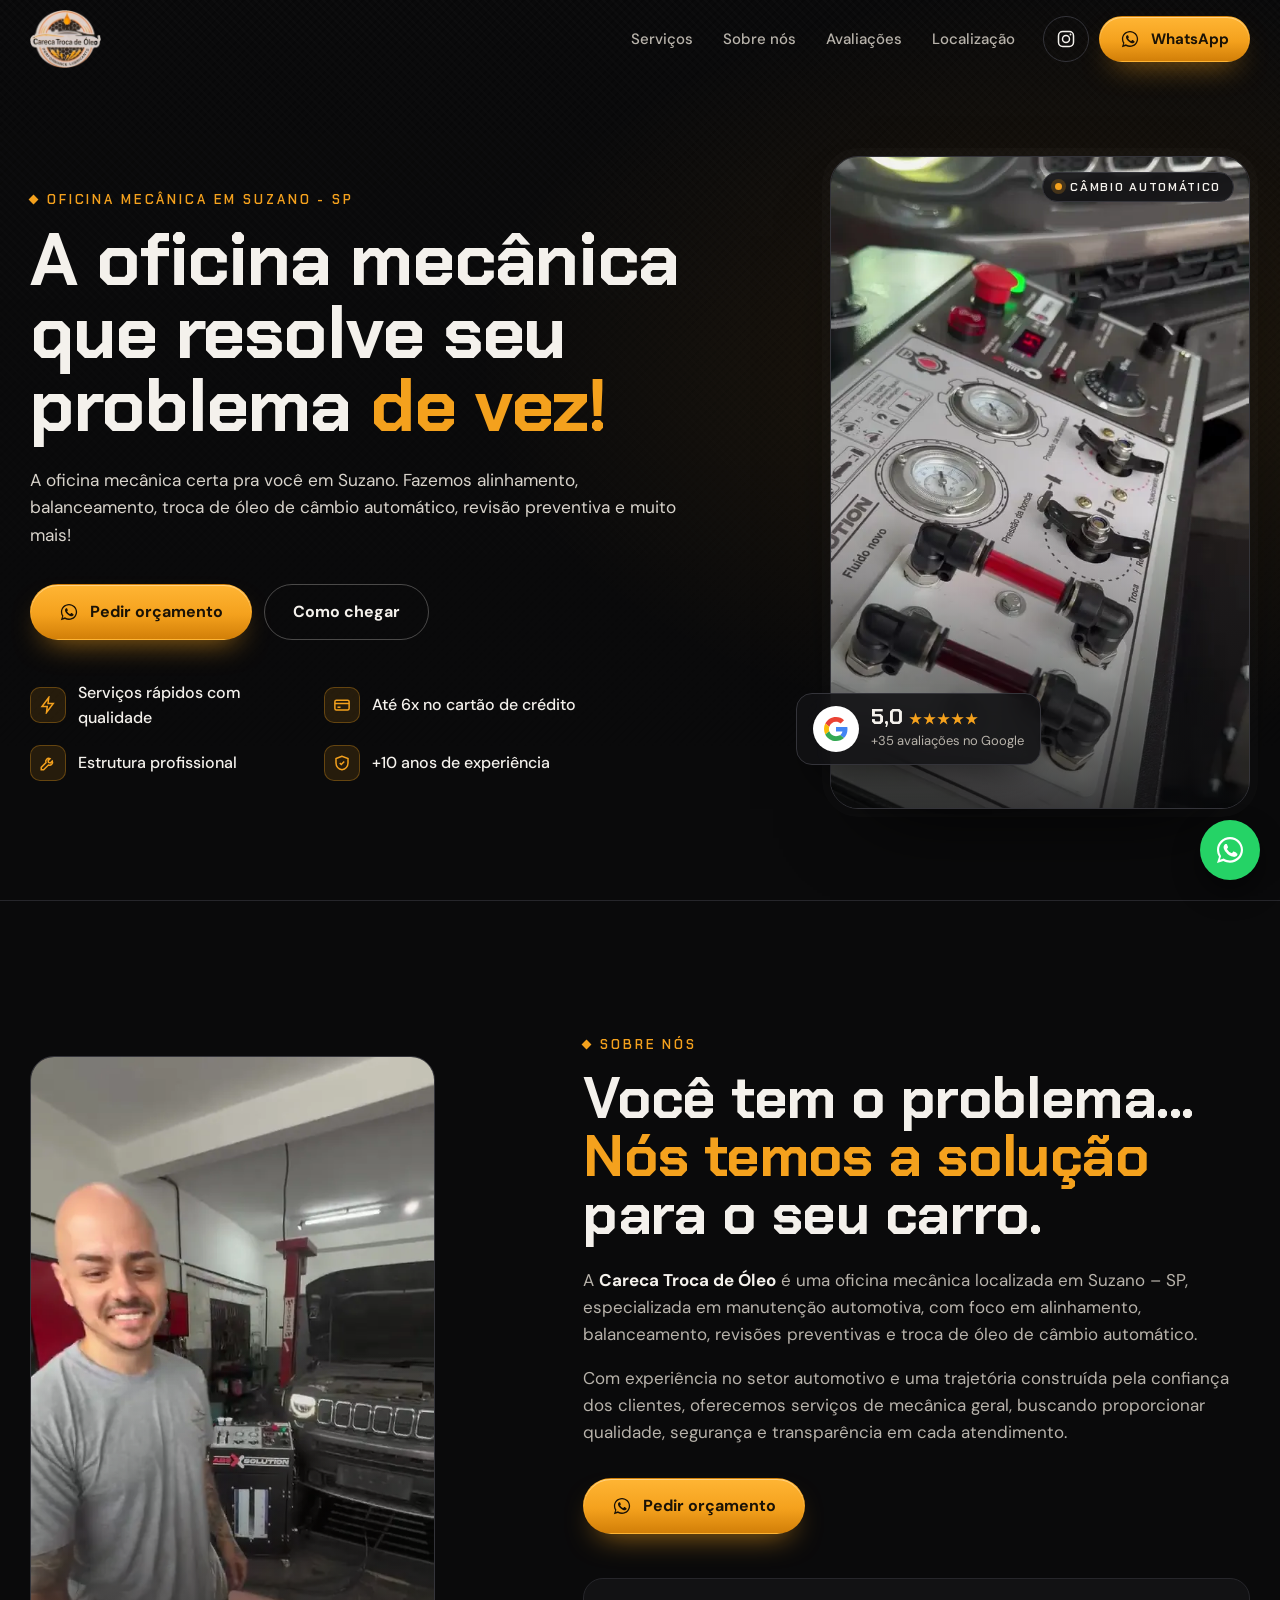
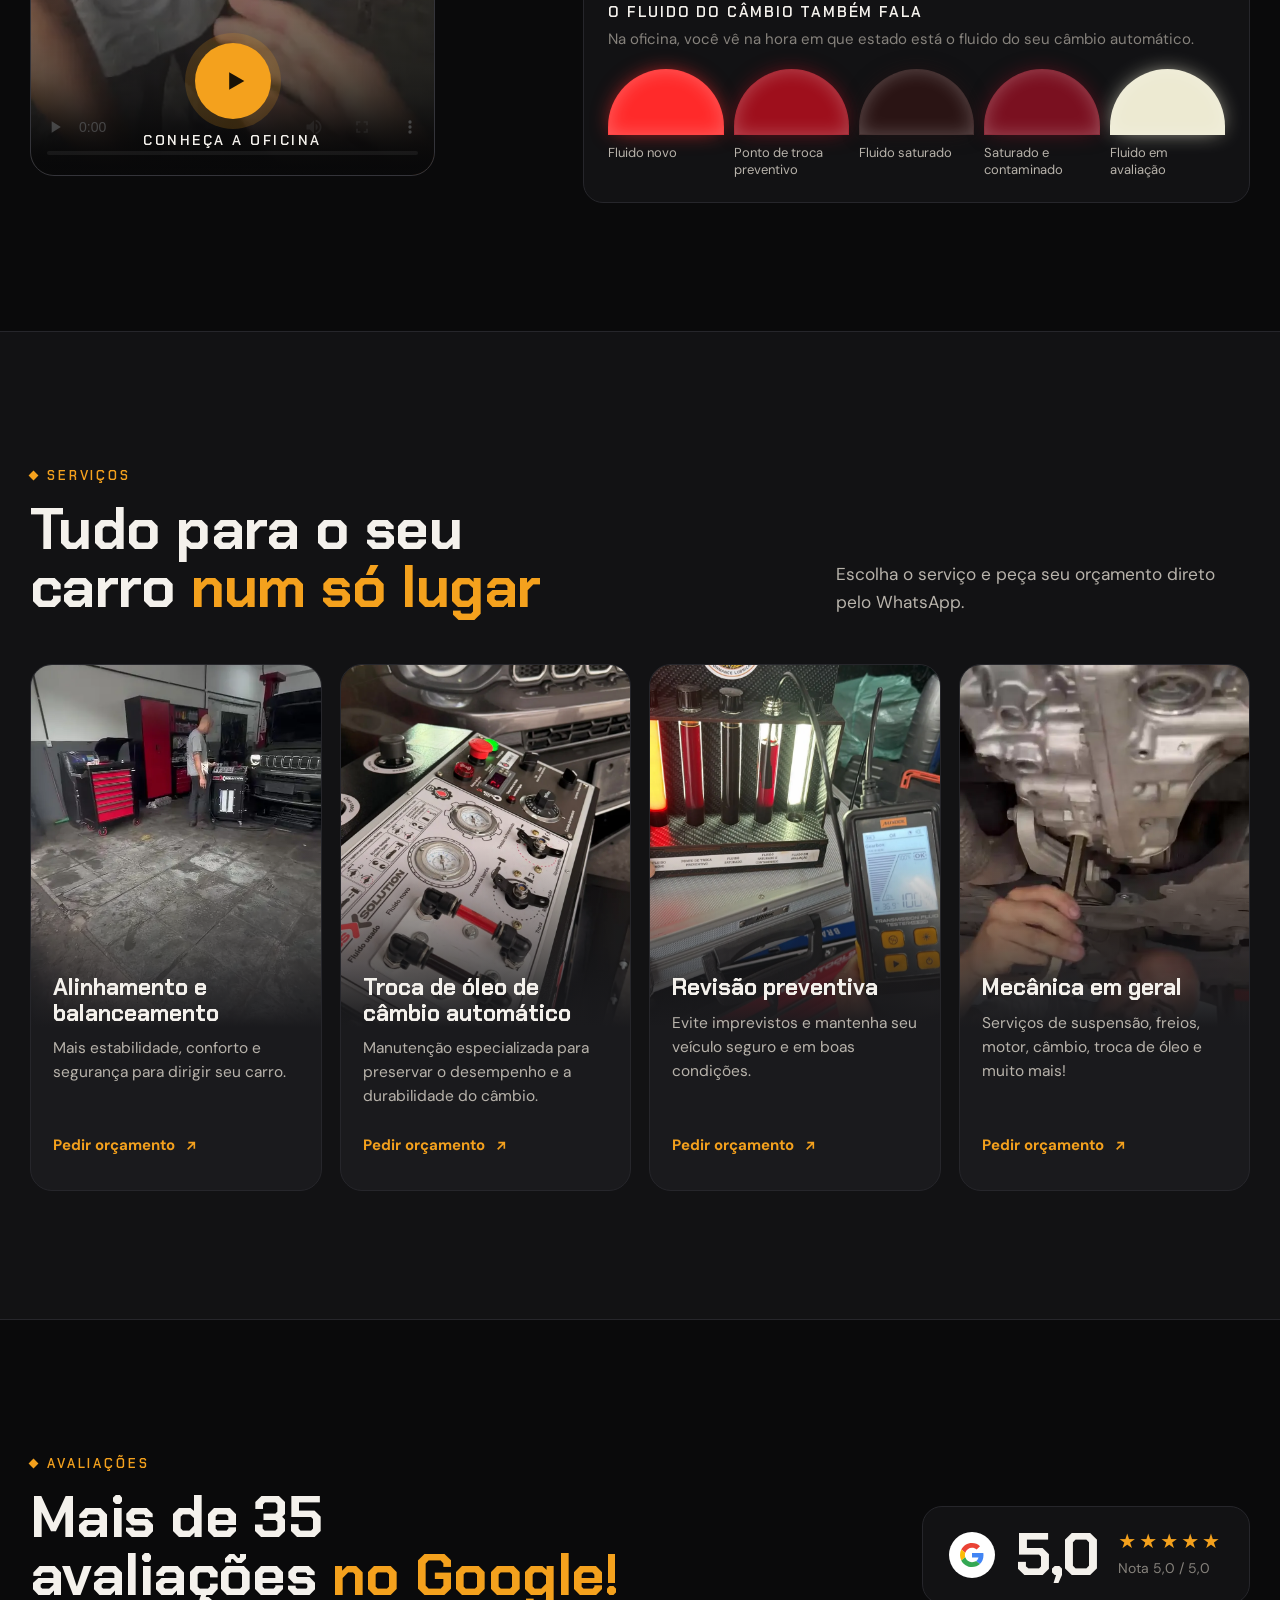
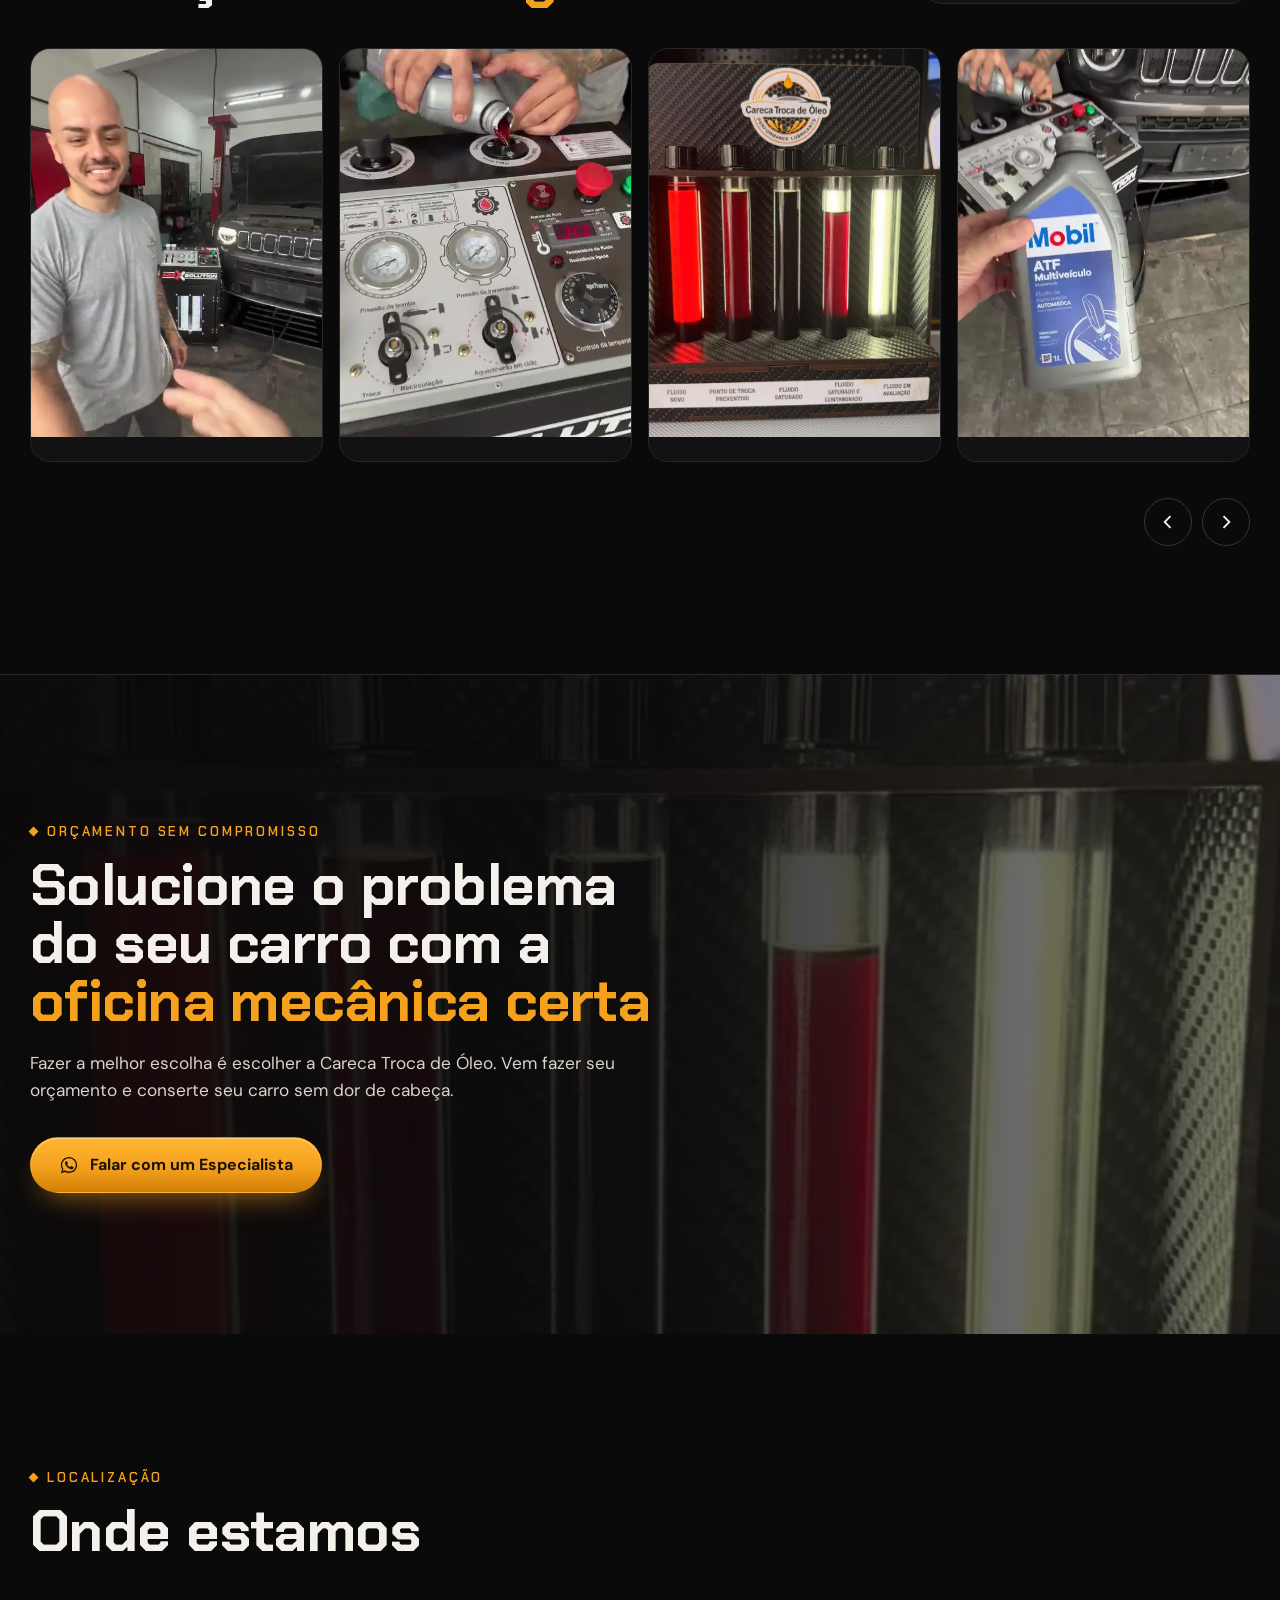
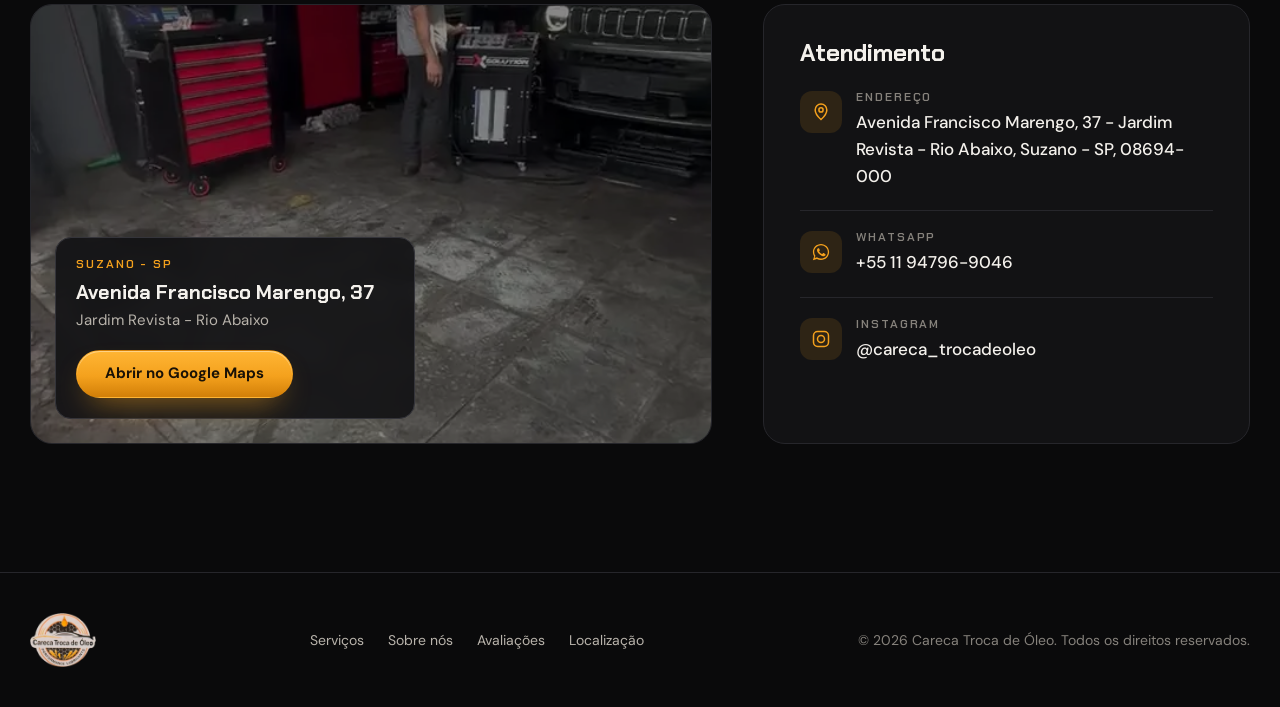
==== commit cfe9be41: "Automação: publica cada pasta de cliente na Vercel Co-Authored-By: Claude Opus 5.5 <noreply@anthropi" ====
--- a/careca-troca-de-oleo/index.html
+++ b/careca-troca-de-oleo/index.html
@@ -458,3 +458,4 @@
 </script>
 </body>
 </html>
+<!-- auto -->
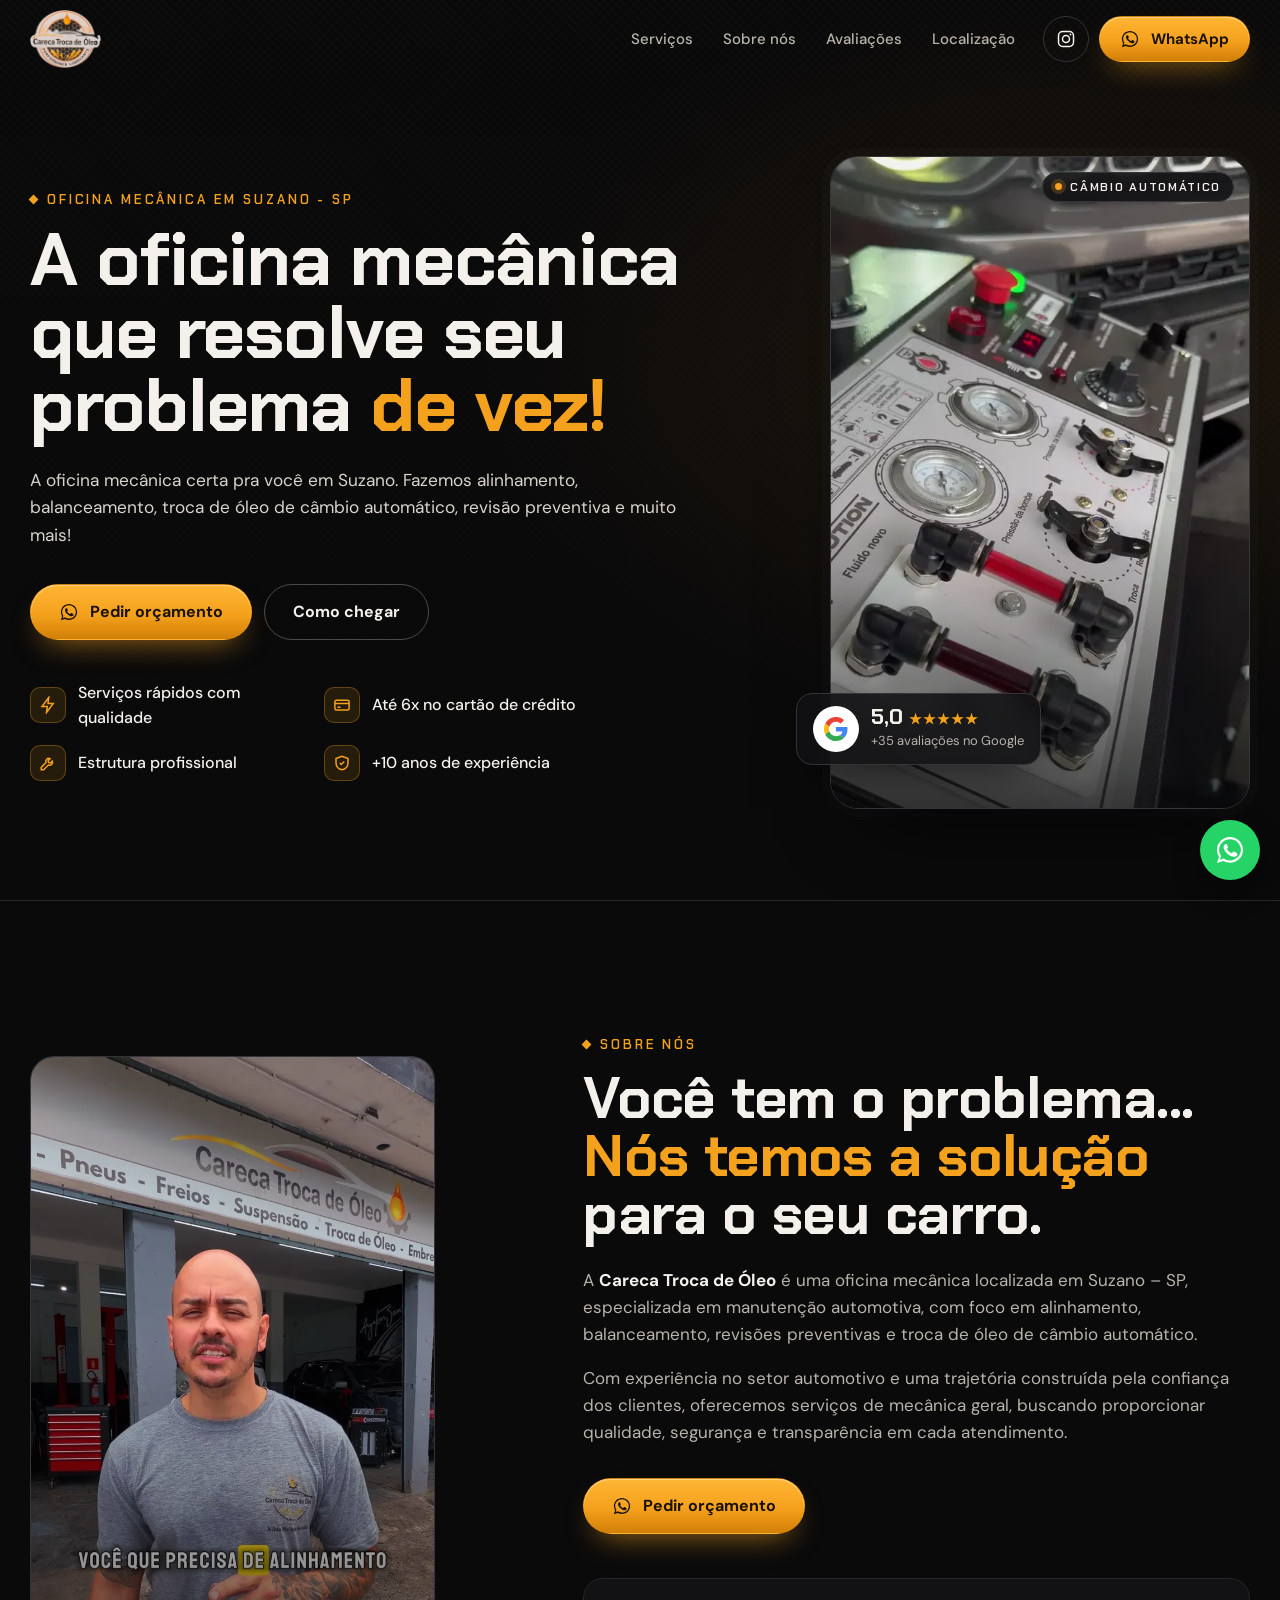
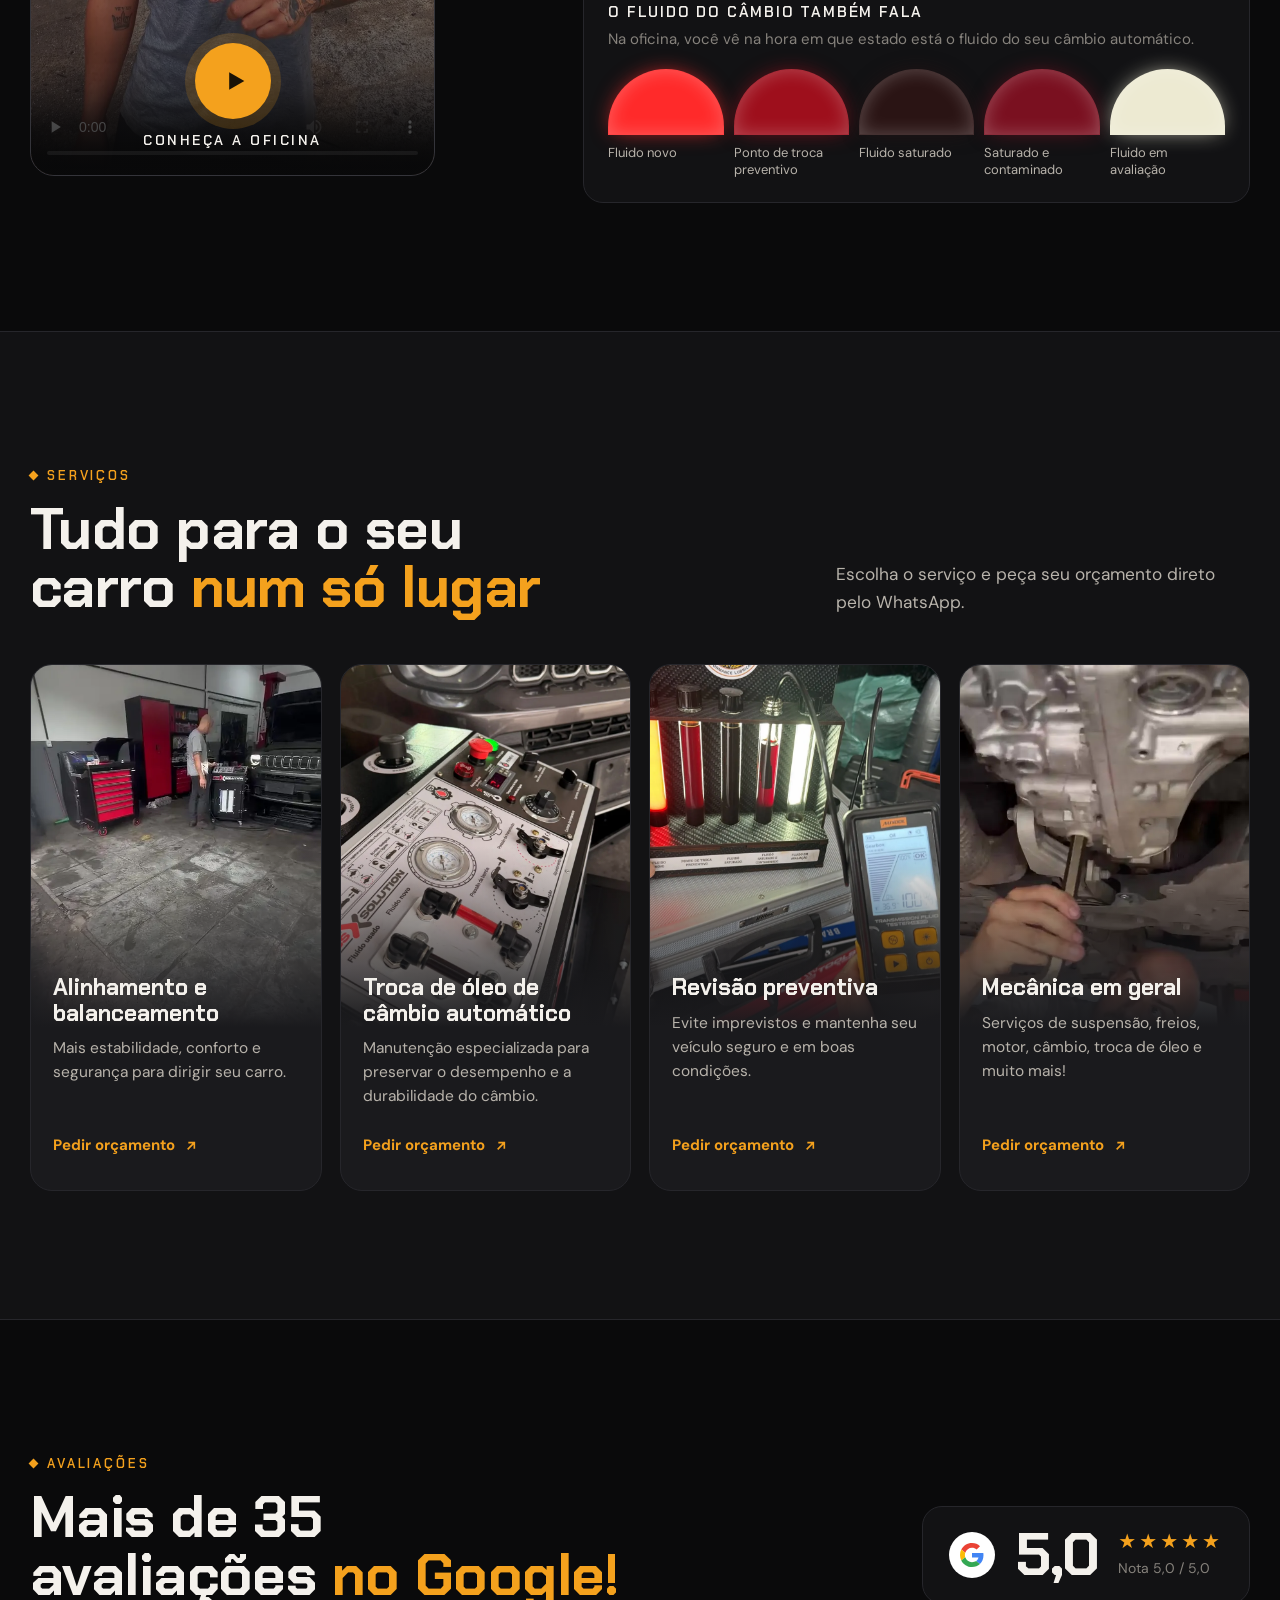
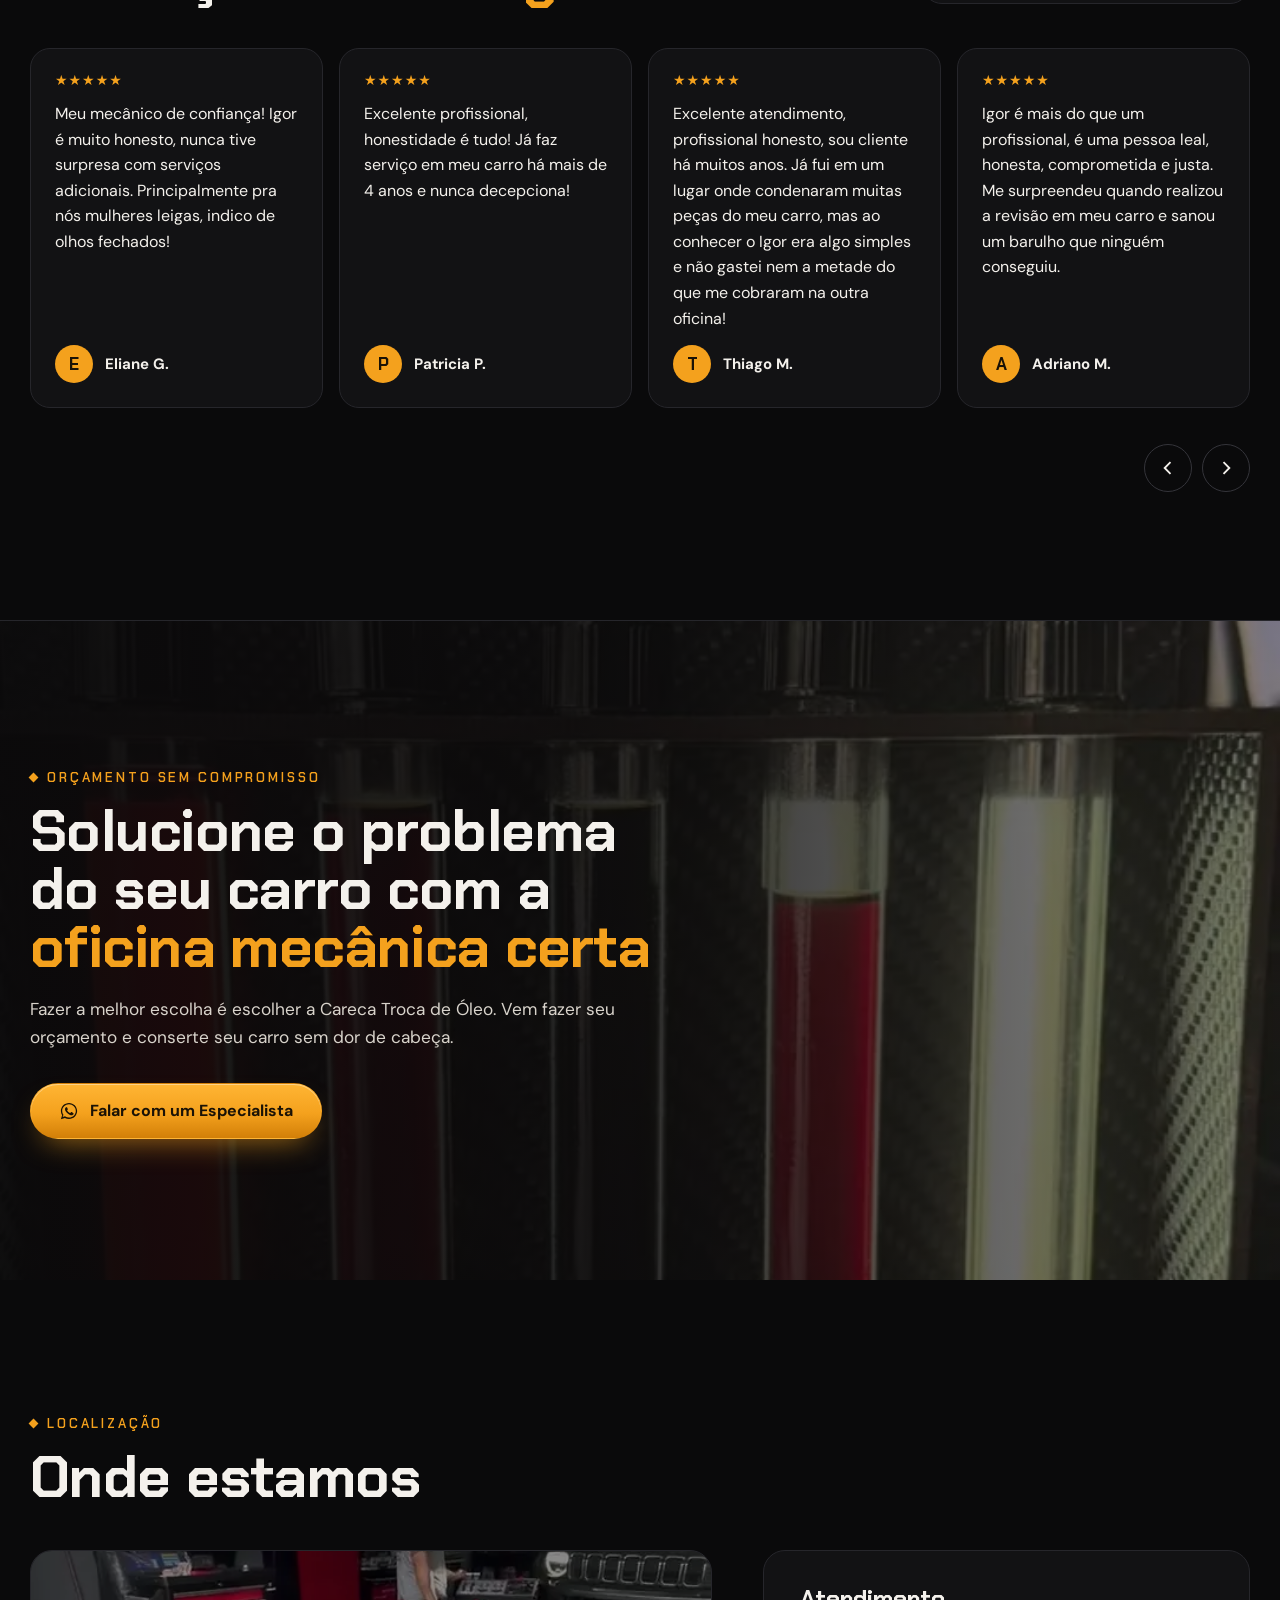
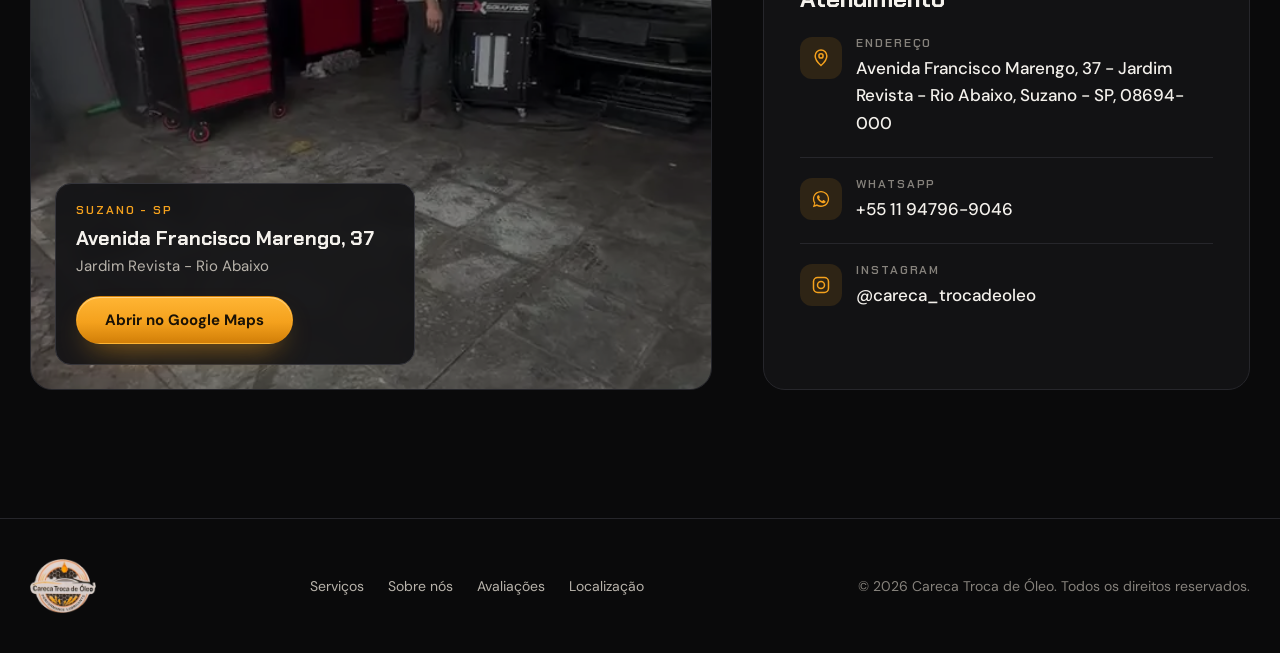
==== commit def65e70: "Careca: novo vídeo institucional e carrossel de avaliações reais do Google Co-Authored-By: Claude Op" ====
--- a/careca-troca-de-oleo/index.html
+++ b/careca-troca-de-oleo/index.html
@@ -322,7 +322,7 @@
 <section class="about" id="sobre" aria-labelledby="sobre-t">
 <div class="wrap about__grid">
 <figure class="player" id="player">
-<video src="media/institucional.mp4" poster="img/careca.webp" playsinline preload="none" controls aria-label="Vídeo institucional da Careca Troca de Óleo"></video>
+<video src="media/institucional.mp4" poster="img/institucional-poster.webp" playsinline preload="none" controls aria-label="Vídeo institucional da Careca Troca de Óleo"></video>
 <button class="player__play" type="button" aria-label="Assistir ao vídeo institucional"><i><svg viewBox="0 0 24 24" fill="currentColor" aria-hidden="true"><path d="M7 4.5v15l13-7.5z"/></svg></i>Conheça a oficina</button>
 </figure>
 <div>
@@ -445,7 +445,7 @@
 var hv=document.querySelector(".hero__frame video");
 if(window.matchMedia("(prefers-reduced-motion: reduce)").matches){hv.removeAttribute("autoplay");hv.pause();}
 /* Avaliações reais do Google: {t:"texto", n:"Nome"} */
-var REVIEWS=[];
+var REVIEWS=[{"n": "Eliane G.", "t": "Meu mecânico de confiança! Igor é muito honesto, nunca tive surpresa com serviços adicionais. Principalmente pra nós mulheres leigas, indico de olhos fechados!"}, {"n": "Patricia P.", "t": "Excelente profissional, honestidade é tudo! Já faz serviço em meu carro há mais de 4 anos e nunca decepciona!"}, {"n": "Thiago M.", "t": "Excelente atendimento, profissional honesto, sou cliente há muitos anos. Já fui em um lugar onde condenaram muitas peças do meu carro, mas ao conhecer o Igor era algo simples e não gastei nem a metade do que me cobraram na outra oficina!"}, {"n": "Adriano M.", "t": "Igor é mais do que um profissional, é uma pessoa leal, honesta, comprometida e justa. Me surpreendeu quando realizou a revisão em meu carro e sanou um barulho que ninguém conseguiu."}, {"n": "Gustavo R.", "t": "Troca de óleo rápida, de qualidade e com atendimento excelente. Preço justo e total confiança no serviço. Recomendo pra quem quer cuidar bem do carro!"}, {"n": "Ayalla C.", "t": "Serviço excepcional! O mecânico demonstrou muita competência, atenção e capricho em cada detalhe. Trabalho de qualidade, com honestidade e profissionalismo. Super indico!"}, {"n": "Gabriel O.", "t": "Excelente serviço, atenção 100% com o diagnóstico. Recomendo para revisão detalhada!"}, {"n": "Ruterlan B.", "t": "Neste eu confio e indico: honestidade, profissionalismo, transparência. Excelente mecânico, desde 2021 meu mecânico de confiança."}, {"n": "Junior J.", "t": "Um espaço organizado, com atendimento diferenciado, transparência nos serviços e total competência técnica."}, {"n": "Fernando G.", "t": "Excelente profissional, preço justo, serviços de qualidade, transparência, entrega dentro do prazo combinado. Recomendo!"}, {"n": "Rafael R.", "t": "Trabalho de primeira, pessoa que não te engana, melhor oficina, só levo meu Golf lá!"}, {"n": "Angelica B.", "t": "Todas as vezes que precisei, o Igor me ajudou demais. Competente, honesto e serviço de qualidade."}];
 var track=document.getElementById("track");
 if(REVIEWS.length){track.innerHTML="";REVIEWS.forEach(function(r){var el=document.createElement("article");el.className="rev";el.innerHTML='<div class="stars" aria-label="5 estrelas">★★★★★</div><p></p><footer><i></i><span></span></footer>';el.querySelector("p").textContent=r.t;el.querySelector("footer span").textContent=r.n;el.querySelector("footer i").textContent=r.n.charAt(0);track.appendChild(el);});}
 function step(d){var c=track.querySelector(".rev");if(!c)return;var w=c.getBoundingClientRect().width+16;var max=track.scrollWidth-track.clientWidth-2;var x=track.scrollLeft+d*w;if(x>max+w/2)x=0;if(x<-w/2)x=max;track.scrollTo({left:x,behavior:"smooth"});}
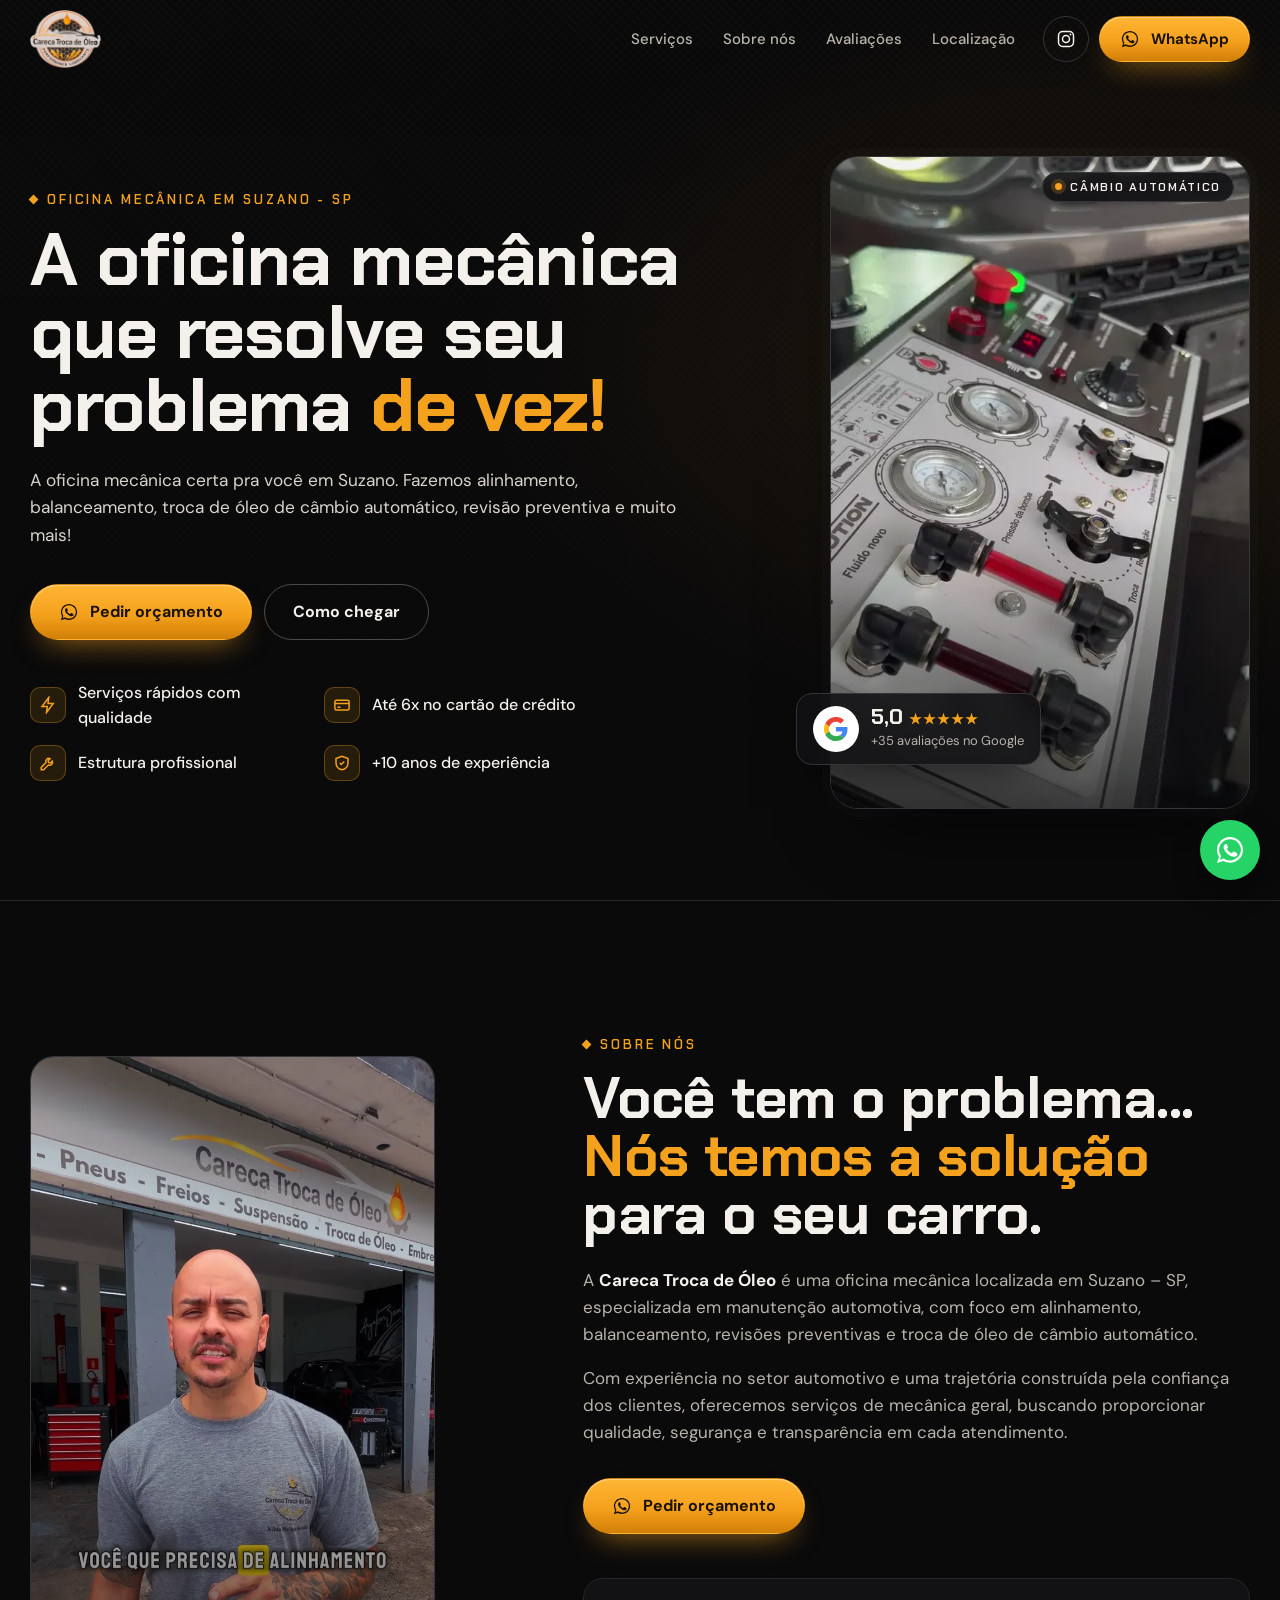
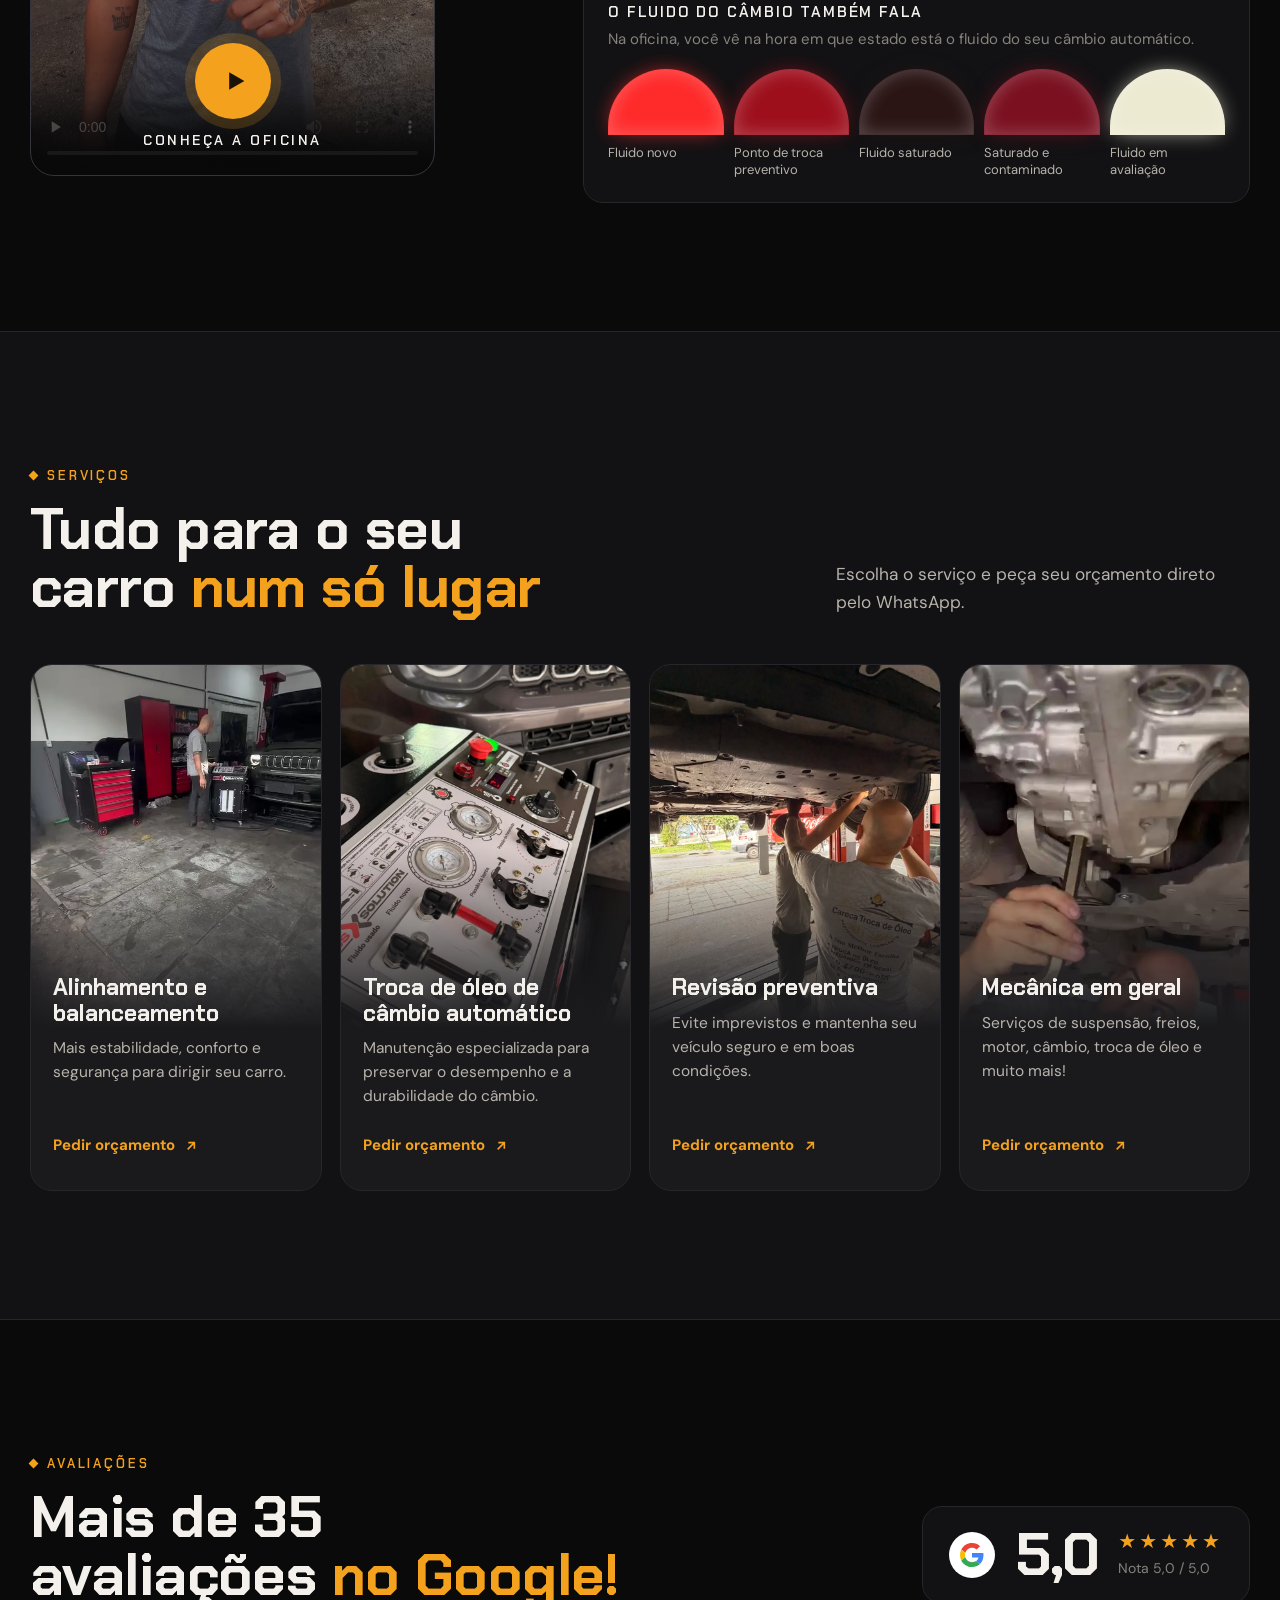
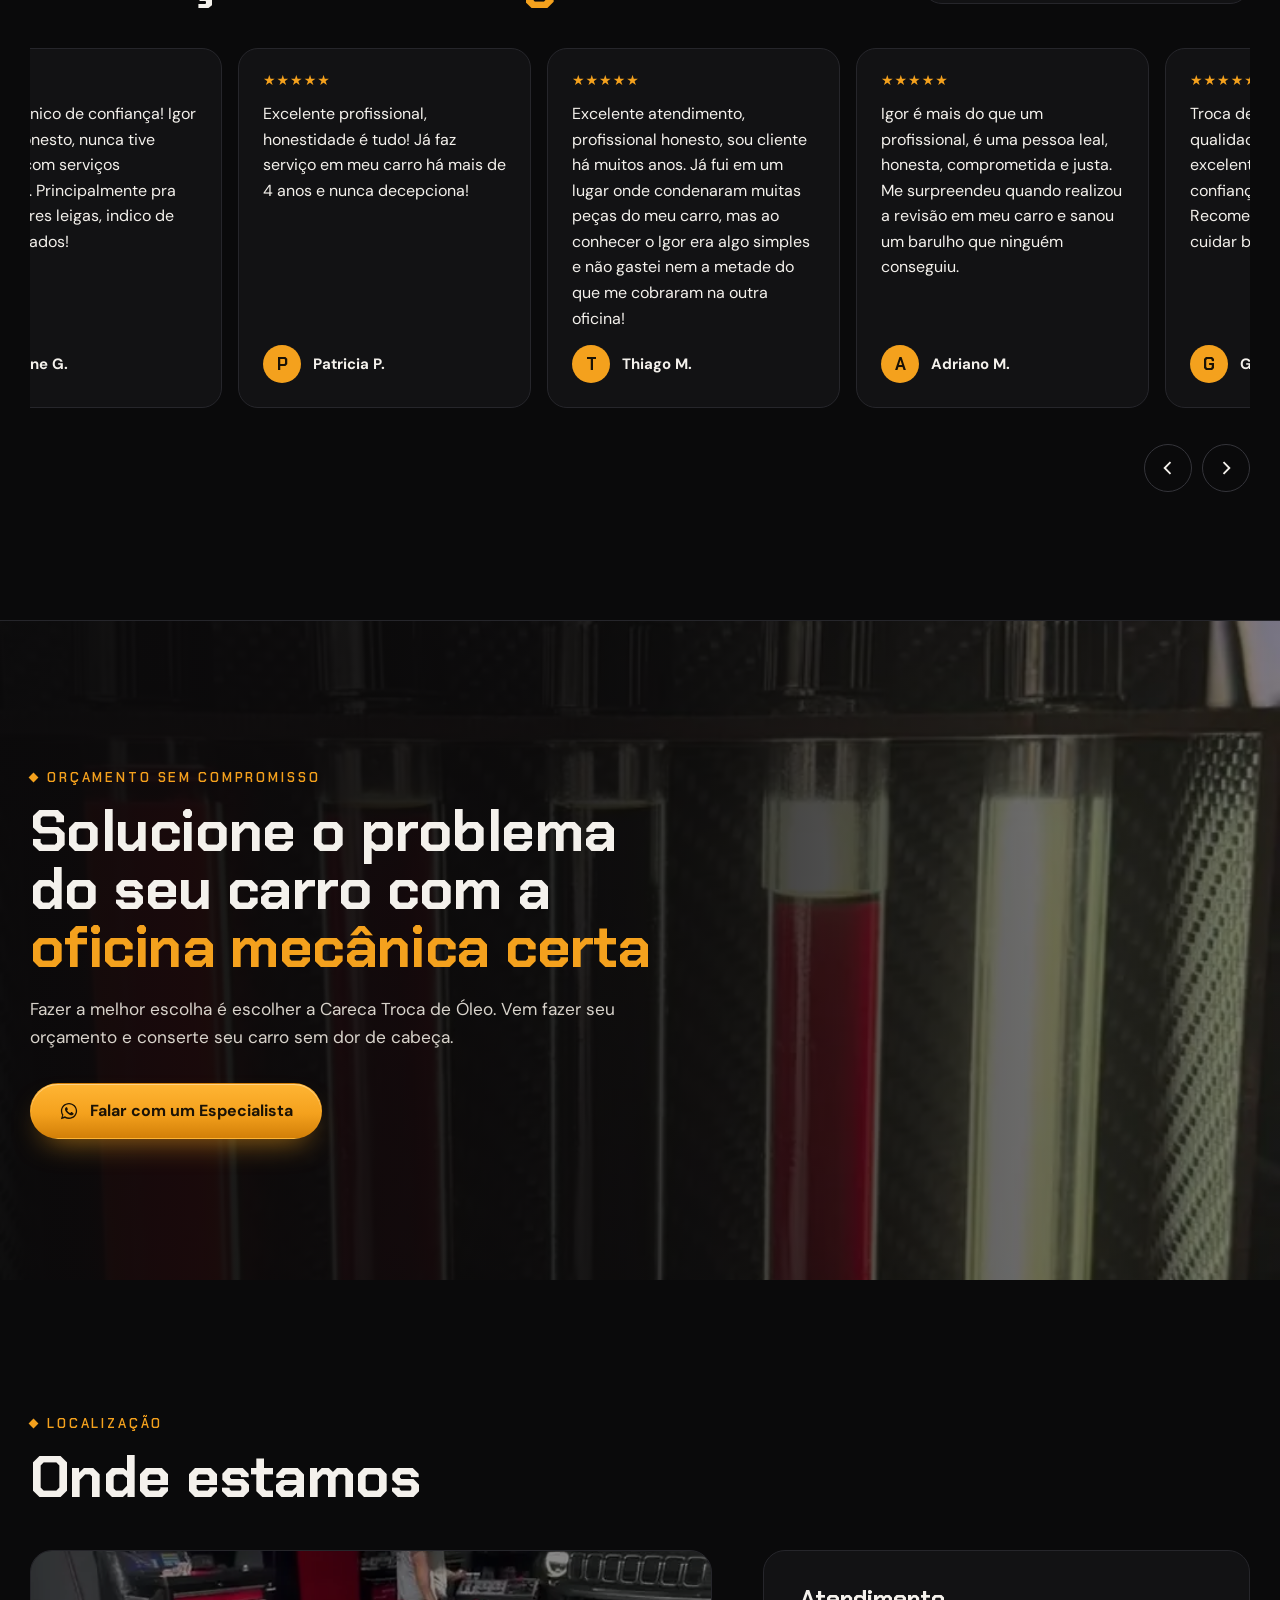
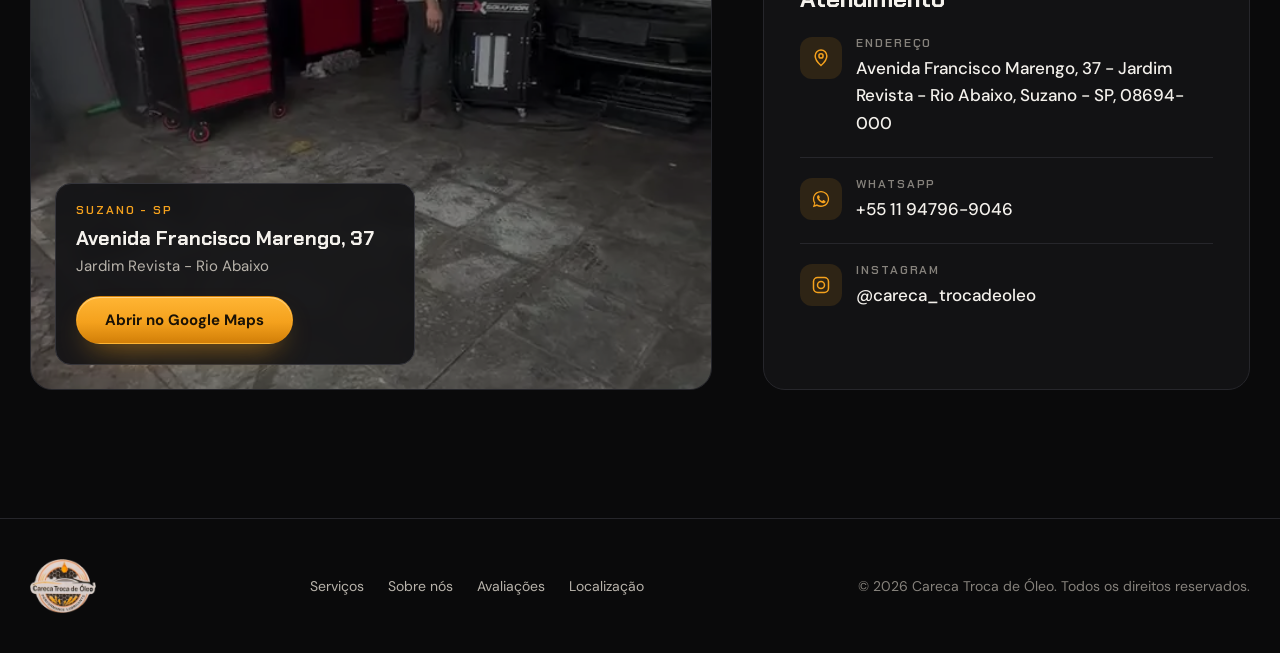
==== commit b0dc6ea2: "Careca: foto do Igor no card Revisão preventiva Co-Authored-By: Claude Opus 5.5 <noreply@anthropic.c" ====
--- a/careca-troca-de-oleo/index.html
+++ b/careca-troca-de-oleo/index.html
@@ -357,7 +357,7 @@
 <div class="cards">
 <article class="card"><figure><img src="img/oficina.webp" alt="Área de serviço da oficina com elevador e equipamentos" loading="lazy" width="576" height="1024" style="object-position:50% 60%"></figure><div class="card__body"><h3>Alinhamento e balanceamento</h3><p>Mais estabilidade, conforto e segurança para dirigir seu carro.</p><a class="link" href="https://wa.me/5511947969046?text=Oi%2C%20vim%20do%20Google%20e%20gostaria%20de%20resolver%20o%20problema%20no%20meu%20carro.%0A%0AServi%C3%A7o%3A%20Alinhamento%20e%20balanceamento" target="_blank" rel="noopener">Pedir orçamento <svg viewBox="0 0 24 24" fill="none" stroke="currentColor" stroke-width="2.4" aria-hidden="true"><use href="#arr"/></svg></a></div></article>
 <article class="card"><figure><img src="img/maquina-cambio.webp" alt="Máquina de troca de óleo de câmbio automático ao lado de um Jeep" loading="lazy" width="900" height="1600" style="object-position:50% 70%"></figure><div class="card__body"><h3>Troca de óleo de câmbio automático</h3><p>Manutenção especializada para preservar o desempenho e a durabilidade do câmbio.</p><a class="link" href="https://wa.me/5511947969046?text=Oi%2C%20vim%20do%20Google%20e%20gostaria%20de%20resolver%20o%20problema%20no%20meu%20carro.%0A%0AServi%C3%A7o%3A%20Troca%20de%20%C3%B3leo%20de%20c%C3%A2mbio%20autom%C3%A1tico" target="_blank" rel="noopener">Pedir orçamento <svg viewBox="0 0 24 24" fill="none" stroke="currentColor" stroke-width="2.4" aria-hidden="true"><use href="#arr"/></svg></a></div></article>
-<article class="card"><figure><img src="img/teste-fluido.webp" alt="Testador digital medindo a qualidade do fluido" loading="lazy" width="900" height="1600" style="object-position:60% 60%"></figure><div class="card__body"><h3>Revisão preventiva</h3><p>Evite imprevistos e mantenha seu veículo seguro e em boas condições.</p><a class="link" href="https://wa.me/5511947969046?text=Oi%2C%20vim%20do%20Google%20e%20gostaria%20de%20resolver%20o%20problema%20no%20meu%20carro.%0A%0AServi%C3%A7o%3A%20Revis%C3%A3o%20preventiva" target="_blank" rel="noopener">Pedir orçamento <svg viewBox="0 0 24 24" fill="none" stroke="currentColor" stroke-width="2.4" aria-hidden="true"><use href="#arr"/></svg></a></div></article>
+<article class="card"><figure><img src="img/revisao-igor.webp" alt="Igor revisando a parte de baixo do carro no elevador" loading="lazy" width="900" height="1600" style="object-position:50% 55%"></figure><div class="card__body"><h3>Revisão preventiva</h3><p>Evite imprevistos e mantenha seu veículo seguro e em boas condições.</p><a class="link" href="https://wa.me/5511947969046?text=Oi%2C%20vim%20do%20Google%20e%20gostaria%20de%20resolver%20o%20problema%20no%20meu%20carro.%0A%0AServi%C3%A7o%3A%20Revis%C3%A3o%20preventiva" target="_blank" rel="noopener">Pedir orçamento <svg viewBox="0 0 24 24" fill="none" stroke="currentColor" stroke-width="2.4" aria-hidden="true"><use href="#arr"/></svg></a></div></article>
 <article class="card"><figure><img src="img/mecanica.webp" alt="Mecânico trabalhando embaixo do carro no elevador" loading="lazy" width="576" height="1024" style="object-position:50% 40%"></figure><div class="card__body"><h3>Mecânica em geral</h3><p>Serviços de suspensão, freios, motor, câmbio, troca de óleo e muito mais!</p><a class="link" data-wa="geral" href="#" target="_blank" rel="noopener">Pedir orçamento <svg viewBox="0 0 24 24" fill="none" stroke="currentColor" stroke-width="2.4" aria-hidden="true"><use href="#arr"/></svg></a></div></article>
 </div>
 </div>
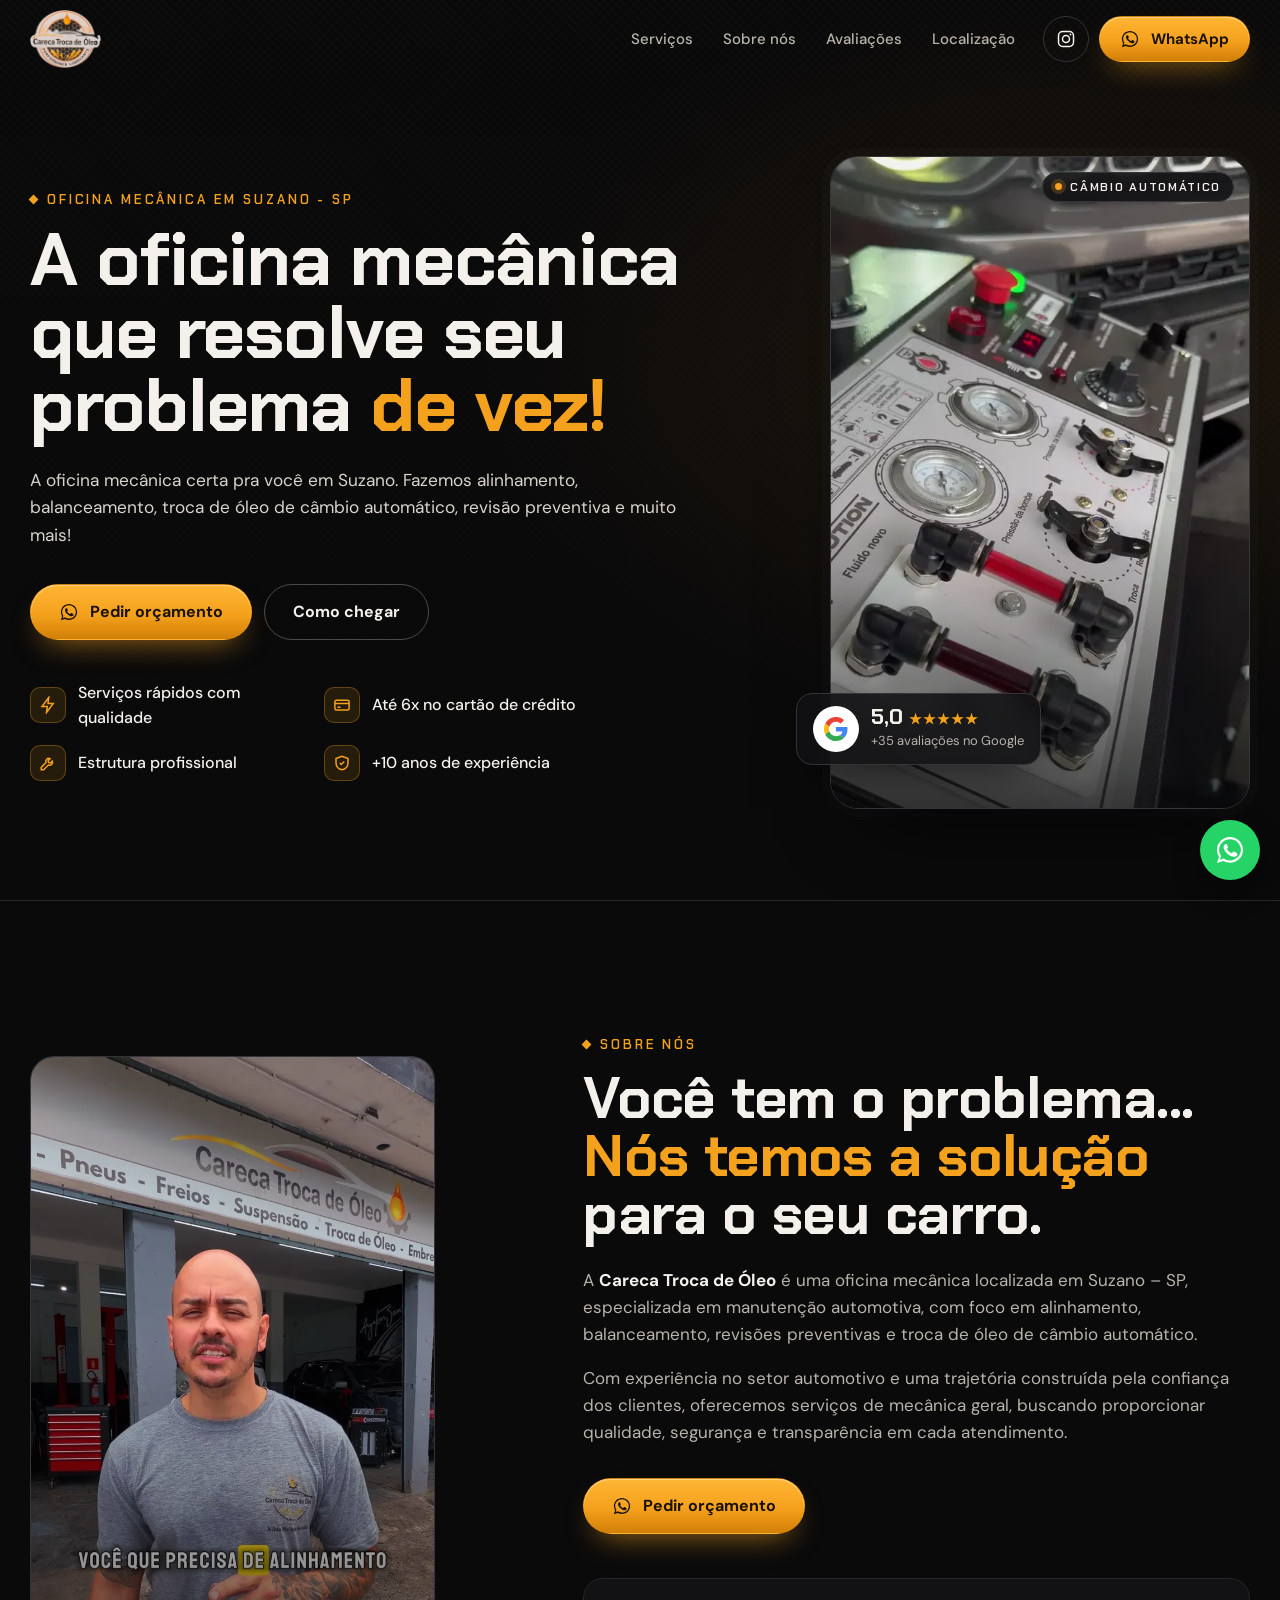
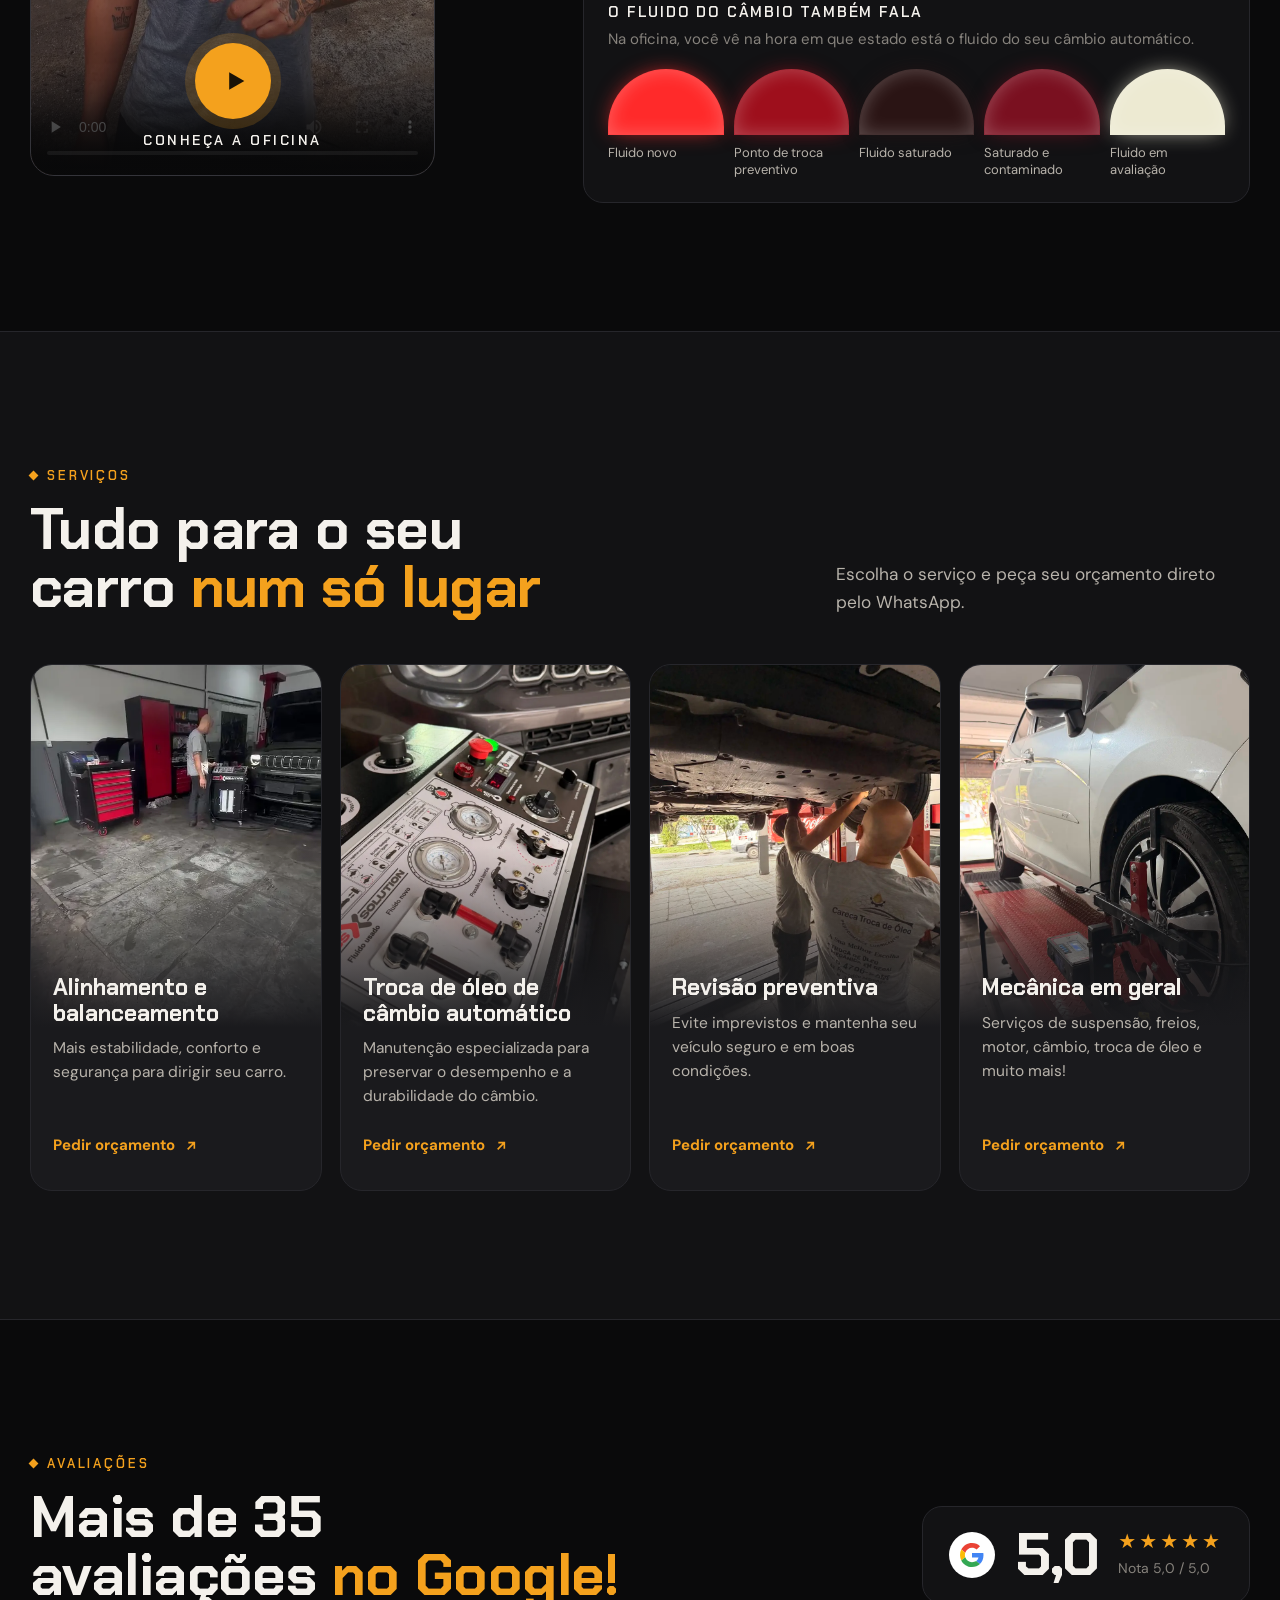
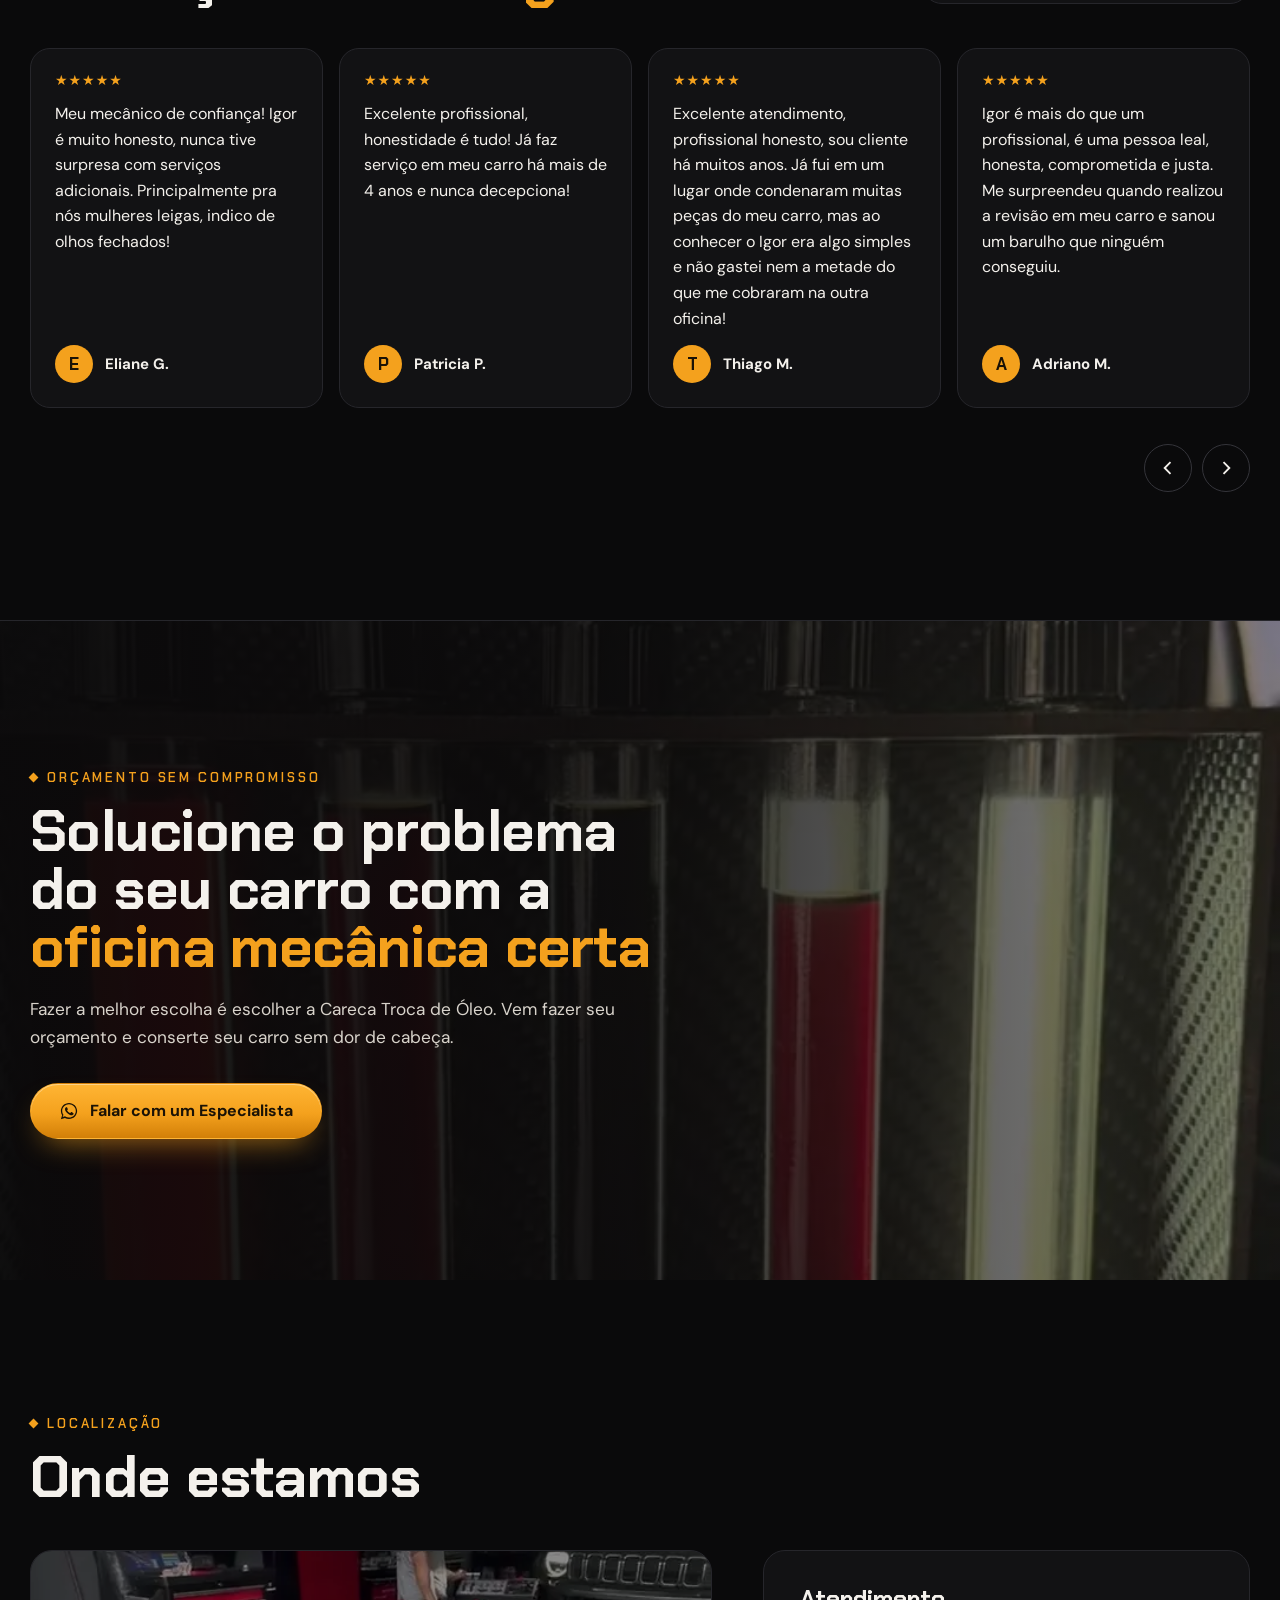
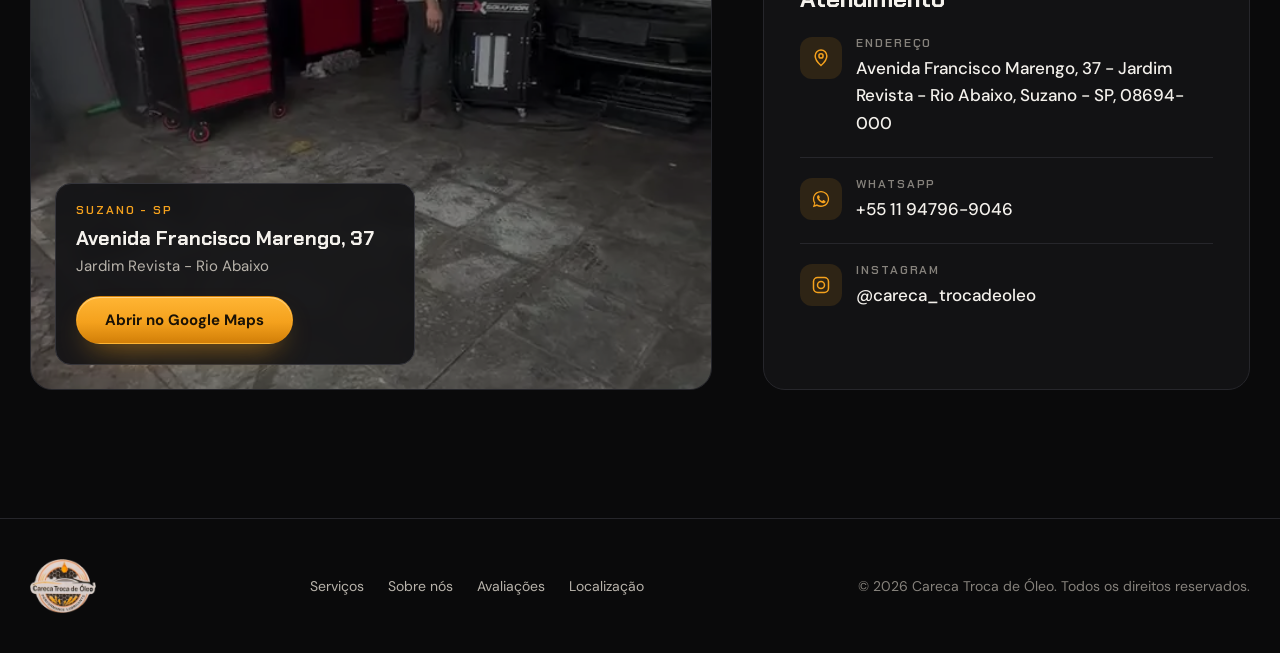
==== commit 32a10feb: "Careca: foto do carro branco no card Mecânica em geral Co-Authored-By: Claude Opus 5.5 <noreply@anth" ====
--- a/careca-troca-de-oleo/index.html
+++ b/careca-troca-de-oleo/index.html
@@ -358,7 +358,7 @@
 <article class="card"><figure><img src="img/oficina.webp" alt="Área de serviço da oficina com elevador e equipamentos" loading="lazy" width="576" height="1024" style="object-position:50% 60%"></figure><div class="card__body"><h3>Alinhamento e balanceamento</h3><p>Mais estabilidade, conforto e segurança para dirigir seu carro.</p><a class="link" href="https://wa.me/5511947969046?text=Oi%2C%20vim%20do%20Google%20e%20gostaria%20de%20resolver%20o%20problema%20no%20meu%20carro.%0A%0AServi%C3%A7o%3A%20Alinhamento%20e%20balanceamento" target="_blank" rel="noopener">Pedir orçamento <svg viewBox="0 0 24 24" fill="none" stroke="currentColor" stroke-width="2.4" aria-hidden="true"><use href="#arr"/></svg></a></div></article>
 <article class="card"><figure><img src="img/maquina-cambio.webp" alt="Máquina de troca de óleo de câmbio automático ao lado de um Jeep" loading="lazy" width="900" height="1600" style="object-position:50% 70%"></figure><div class="card__body"><h3>Troca de óleo de câmbio automático</h3><p>Manutenção especializada para preservar o desempenho e a durabilidade do câmbio.</p><a class="link" href="https://wa.me/5511947969046?text=Oi%2C%20vim%20do%20Google%20e%20gostaria%20de%20resolver%20o%20problema%20no%20meu%20carro.%0A%0AServi%C3%A7o%3A%20Troca%20de%20%C3%B3leo%20de%20c%C3%A2mbio%20autom%C3%A1tico" target="_blank" rel="noopener">Pedir orçamento <svg viewBox="0 0 24 24" fill="none" stroke="currentColor" stroke-width="2.4" aria-hidden="true"><use href="#arr"/></svg></a></div></article>
 <article class="card"><figure><img src="img/revisao-igor.webp" alt="Igor revisando a parte de baixo do carro no elevador" loading="lazy" width="900" height="1600" style="object-position:50% 55%"></figure><div class="card__body"><h3>Revisão preventiva</h3><p>Evite imprevistos e mantenha seu veículo seguro e em boas condições.</p><a class="link" href="https://wa.me/5511947969046?text=Oi%2C%20vim%20do%20Google%20e%20gostaria%20de%20resolver%20o%20problema%20no%20meu%20carro.%0A%0AServi%C3%A7o%3A%20Revis%C3%A3o%20preventiva" target="_blank" rel="noopener">Pedir orçamento <svg viewBox="0 0 24 24" fill="none" stroke="currentColor" stroke-width="2.4" aria-hidden="true"><use href="#arr"/></svg></a></div></article>
-<article class="card"><figure><img src="img/mecanica.webp" alt="Mecânico trabalhando embaixo do carro no elevador" loading="lazy" width="576" height="1024" style="object-position:50% 40%"></figure><div class="card__body"><h3>Mecânica em geral</h3><p>Serviços de suspensão, freios, motor, câmbio, troca de óleo e muito mais!</p><a class="link" data-wa="geral" href="#" target="_blank" rel="noopener">Pedir orçamento <svg viewBox="0 0 24 24" fill="none" stroke="currentColor" stroke-width="2.4" aria-hidden="true"><use href="#arr"/></svg></a></div></article>
+<article class="card"><figure><img src="img/mecanica-fit.webp" alt="Carro branco no elevador com equipamento de alinhamento na roda" loading="lazy" width="900" height="1600" style="object-position:50% 45%"></figure><div class="card__body"><h3>Mecânica em geral</h3><p>Serviços de suspensão, freios, motor, câmbio, troca de óleo e muito mais!</p><a class="link" data-wa="geral" href="#" target="_blank" rel="noopener">Pedir orçamento <svg viewBox="0 0 24 24" fill="none" stroke="currentColor" stroke-width="2.4" aria-hidden="true"><use href="#arr"/></svg></a></div></article>
 </div>
 </div>
 </section>
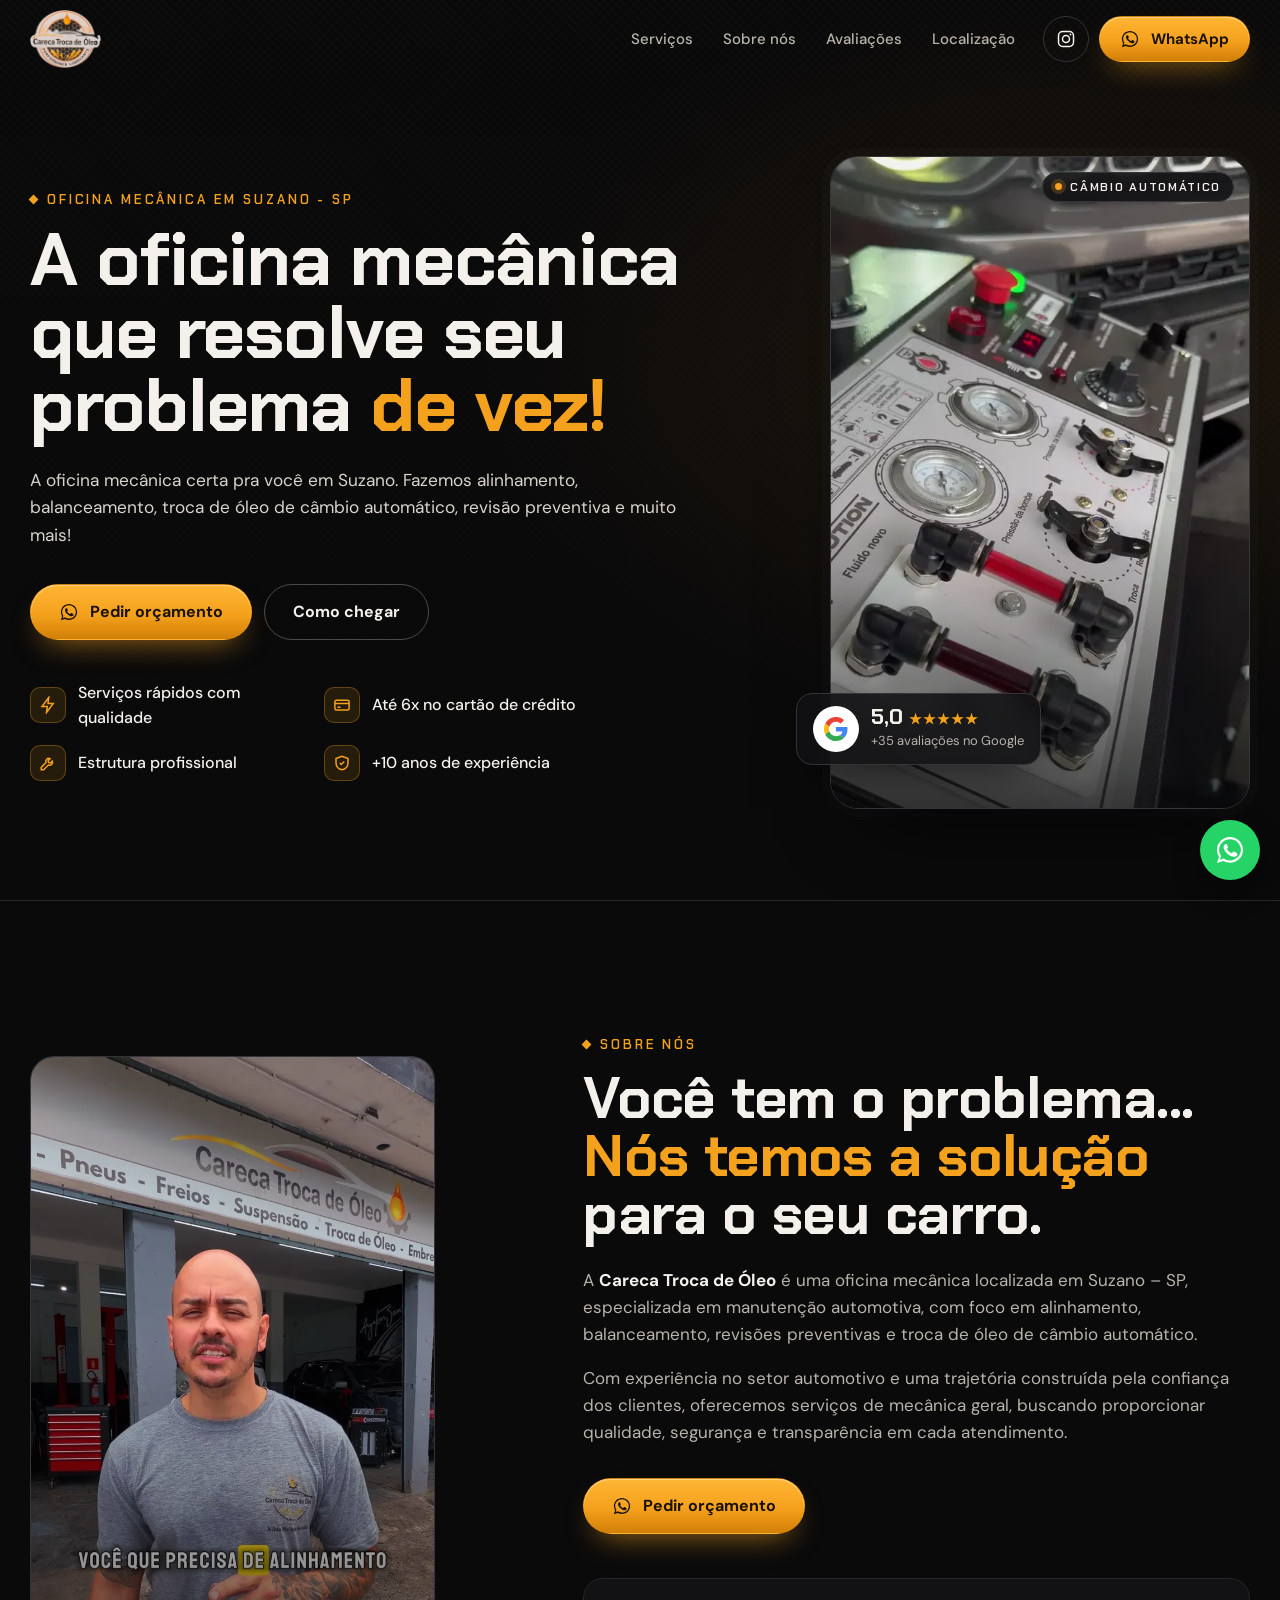
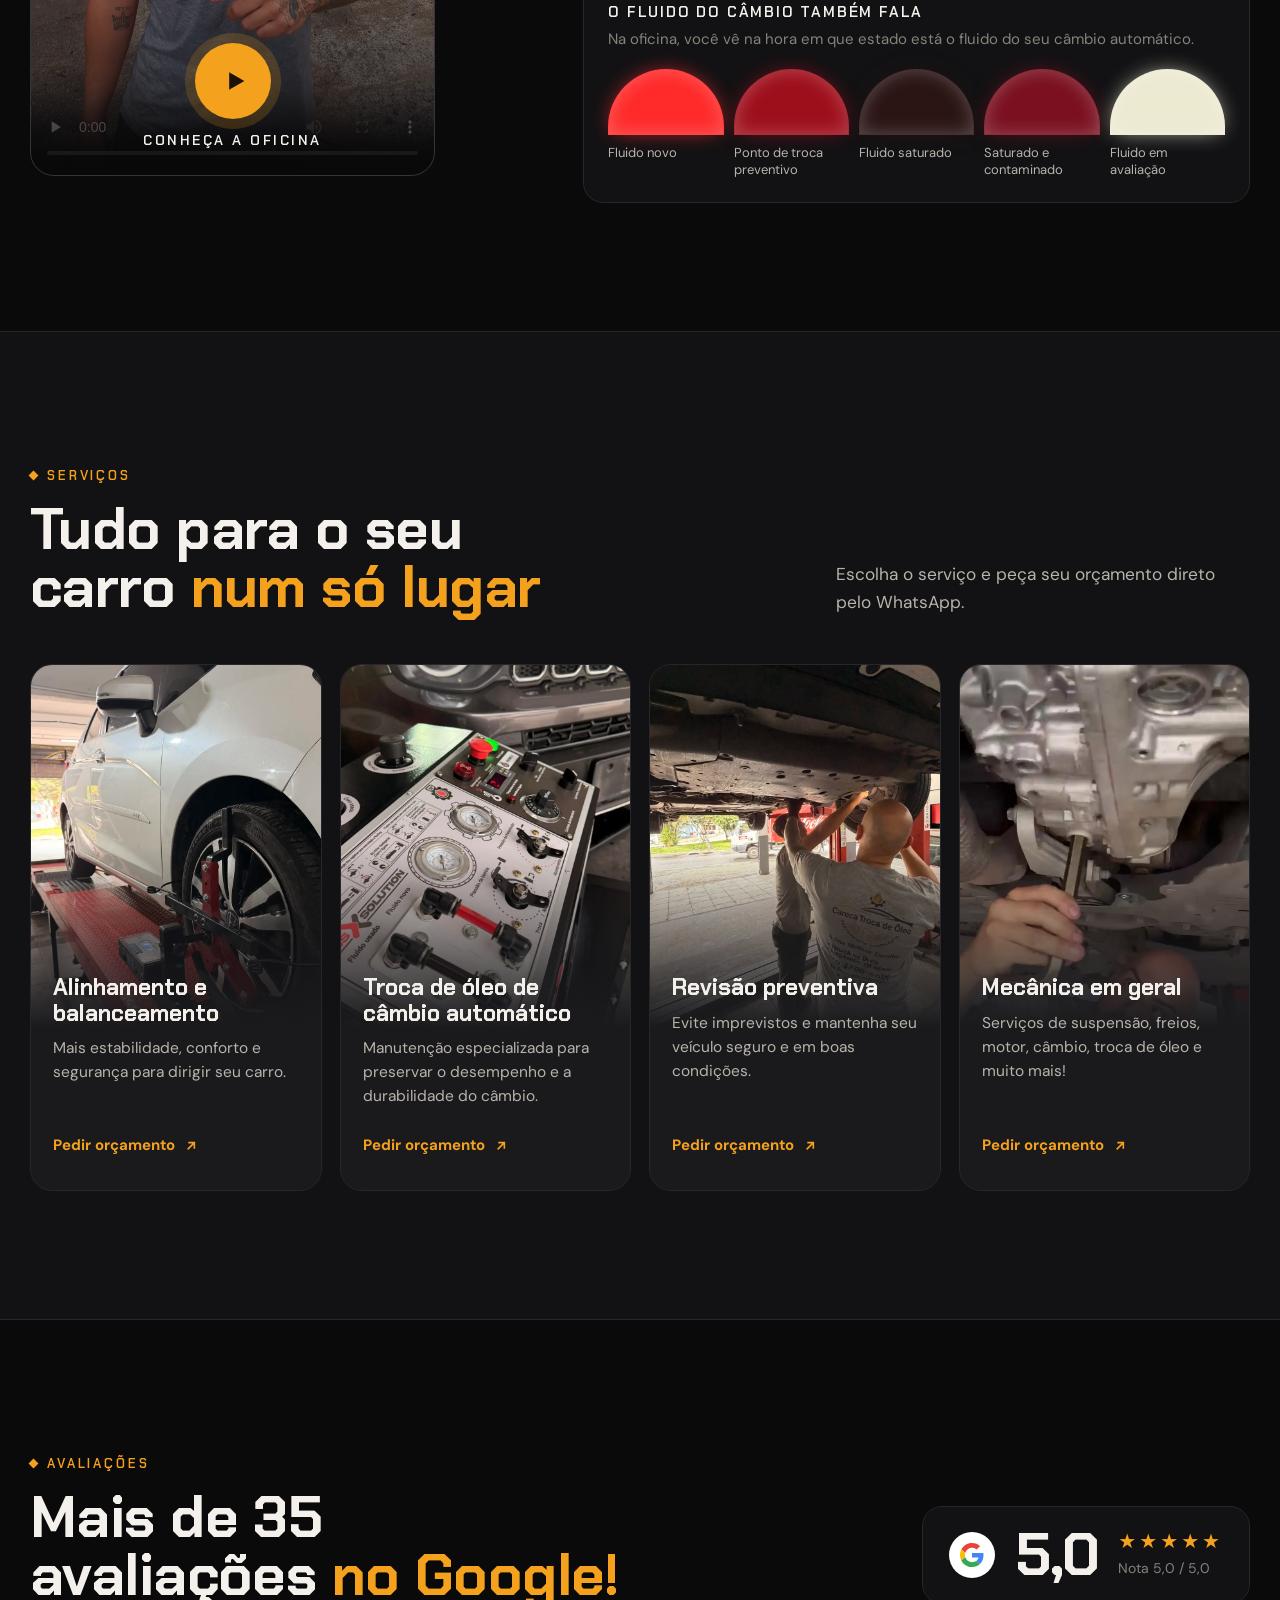
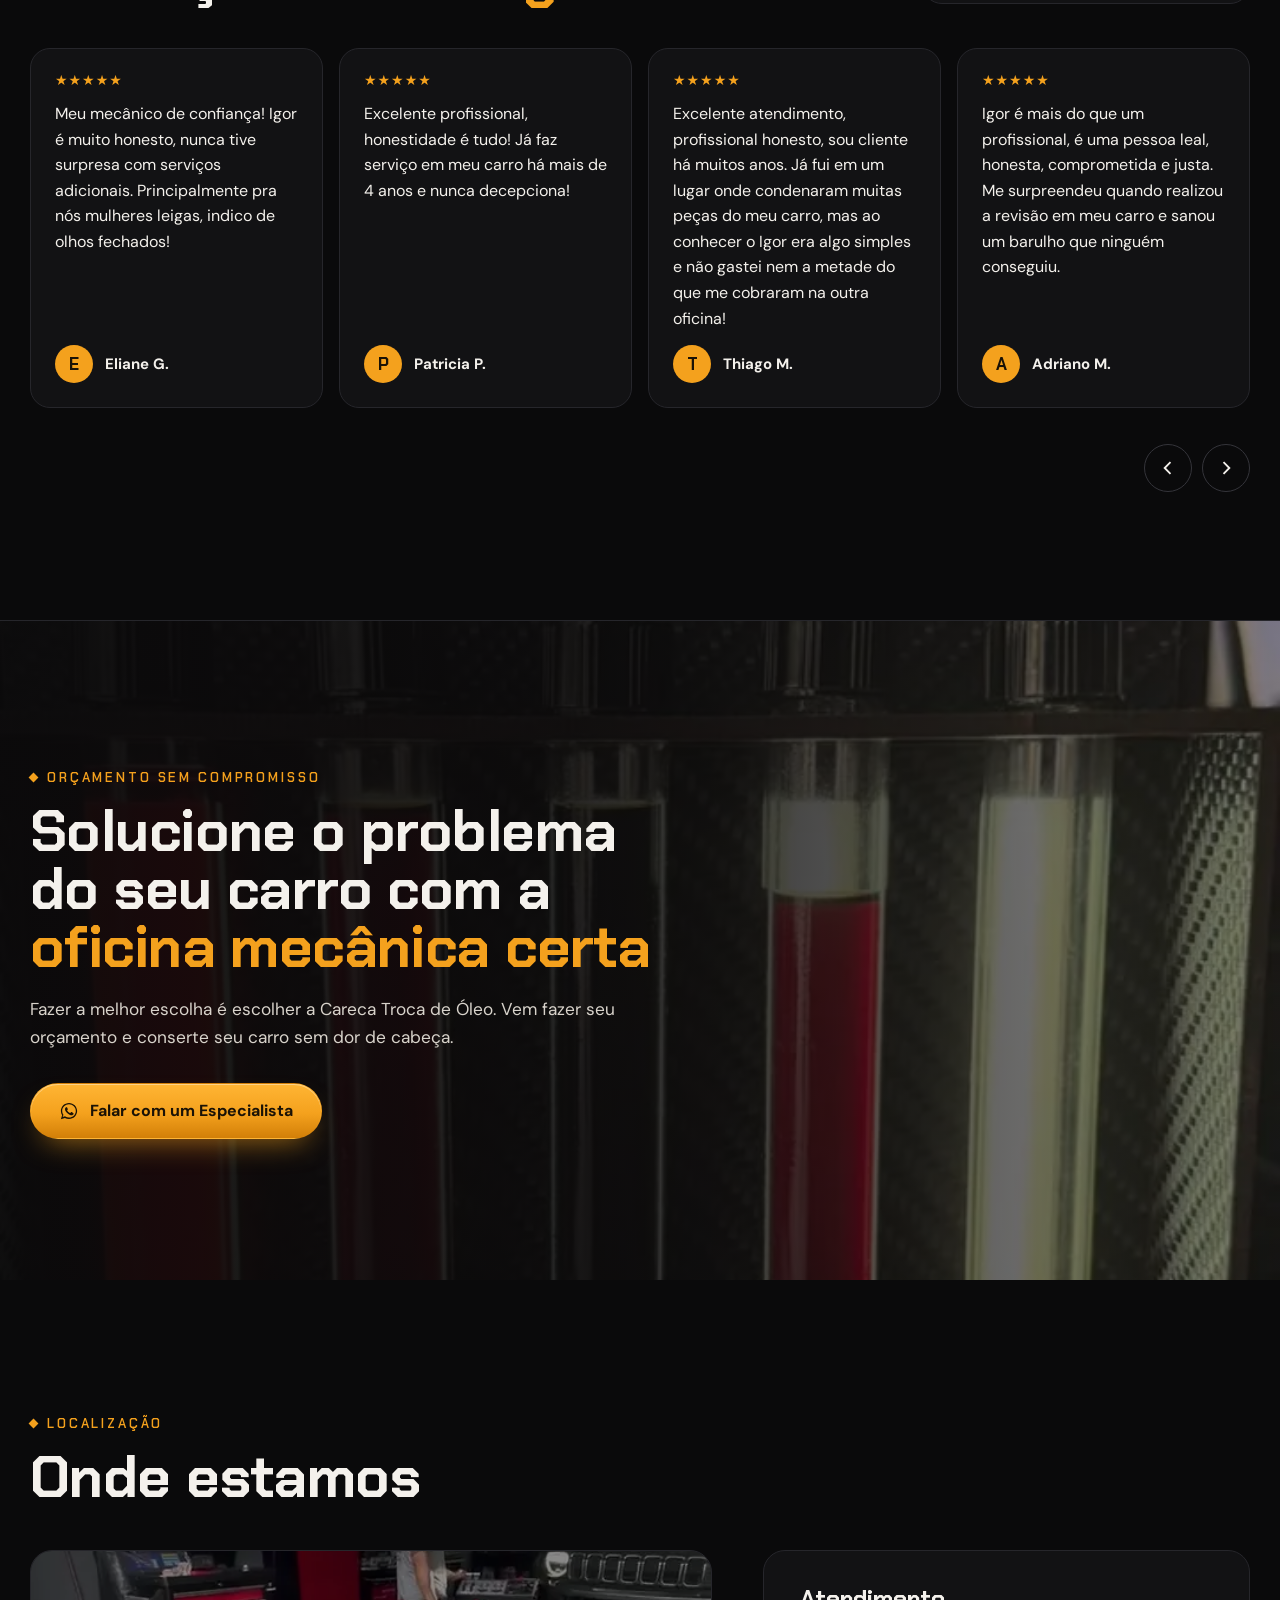
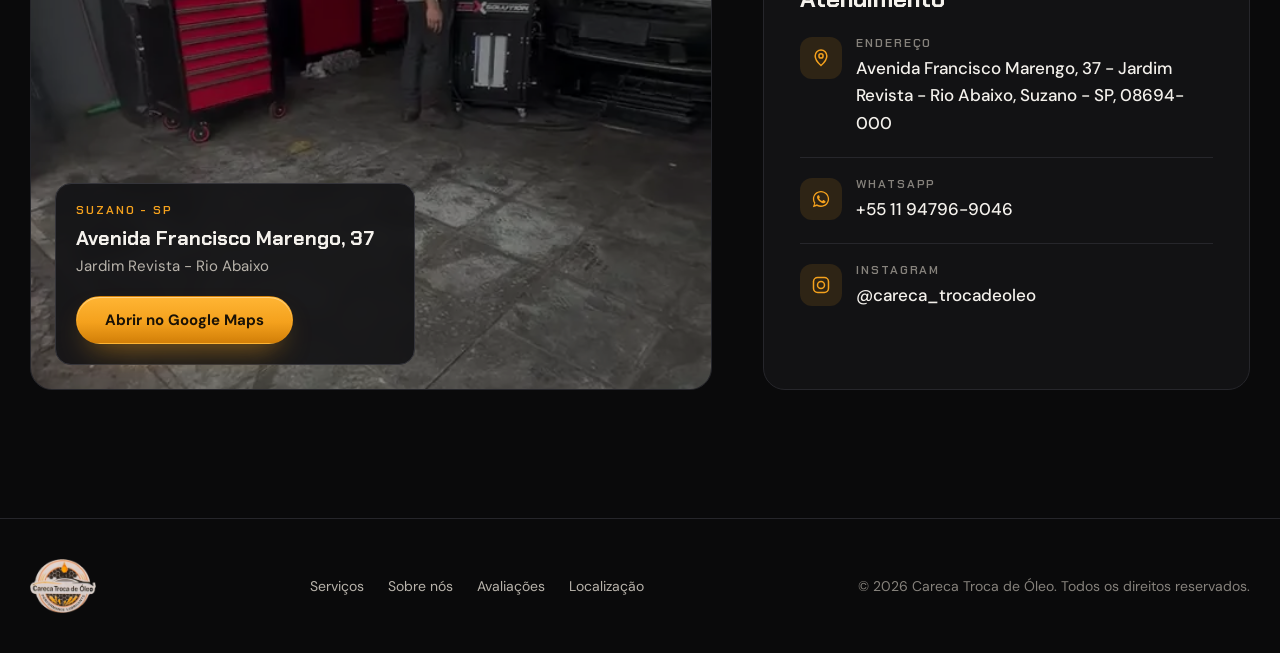
==== commit f9709ee5: "Careca: foto do carro branco vai para Alinhamento e balanceamento Co-Authored-By: Claude Opus 5.5 <n" ====
--- a/careca-troca-de-oleo/index.html
+++ b/careca-troca-de-oleo/index.html
@@ -355,10 +355,10 @@
 <p class="lead" style="max-width:38ch">Escolha o serviço e peça seu orçamento direto pelo WhatsApp.</p>
 </div>
 <div class="cards">
-<article class="card"><figure><img src="img/oficina.webp" alt="Área de serviço da oficina com elevador e equipamentos" loading="lazy" width="576" height="1024" style="object-position:50% 60%"></figure><div class="card__body"><h3>Alinhamento e balanceamento</h3><p>Mais estabilidade, conforto e segurança para dirigir seu carro.</p><a class="link" href="https://wa.me/5511947969046?text=Oi%2C%20vim%20do%20Google%20e%20gostaria%20de%20resolver%20o%20problema%20no%20meu%20carro.%0A%0AServi%C3%A7o%3A%20Alinhamento%20e%20balanceamento" target="_blank" rel="noopener">Pedir orçamento <svg viewBox="0 0 24 24" fill="none" stroke="currentColor" stroke-width="2.4" aria-hidden="true"><use href="#arr"/></svg></a></div></article>
+<article class="card"><figure><img src="img/mecanica-fit.webp" alt="Carro branco na rampa com equipamento de alinhamento na roda" loading="lazy" width="900" height="1600" style="object-position:50% 45%"></figure><div class="card__body"><h3>Alinhamento e balanceamento</h3><p>Mais estabilidade, conforto e segurança para dirigir seu carro.</p><a class="link" href="https://wa.me/5511947969046?text=Oi%2C%20vim%20do%20Google%20e%20gostaria%20de%20resolver%20o%20problema%20no%20meu%20carro.%0A%0AServi%C3%A7o%3A%20Alinhamento%20e%20balanceamento" target="_blank" rel="noopener">Pedir orçamento <svg viewBox="0 0 24 24" fill="none" stroke="currentColor" stroke-width="2.4" aria-hidden="true"><use href="#arr"/></svg></a></div></article>
 <article class="card"><figure><img src="img/maquina-cambio.webp" alt="Máquina de troca de óleo de câmbio automático ao lado de um Jeep" loading="lazy" width="900" height="1600" style="object-position:50% 70%"></figure><div class="card__body"><h3>Troca de óleo de câmbio automático</h3><p>Manutenção especializada para preservar o desempenho e a durabilidade do câmbio.</p><a class="link" href="https://wa.me/5511947969046?text=Oi%2C%20vim%20do%20Google%20e%20gostaria%20de%20resolver%20o%20problema%20no%20meu%20carro.%0A%0AServi%C3%A7o%3A%20Troca%20de%20%C3%B3leo%20de%20c%C3%A2mbio%20autom%C3%A1tico" target="_blank" rel="noopener">Pedir orçamento <svg viewBox="0 0 24 24" fill="none" stroke="currentColor" stroke-width="2.4" aria-hidden="true"><use href="#arr"/></svg></a></div></article>
 <article class="card"><figure><img src="img/revisao-igor.webp" alt="Igor revisando a parte de baixo do carro no elevador" loading="lazy" width="900" height="1600" style="object-position:50% 55%"></figure><div class="card__body"><h3>Revisão preventiva</h3><p>Evite imprevistos e mantenha seu veículo seguro e em boas condições.</p><a class="link" href="https://wa.me/5511947969046?text=Oi%2C%20vim%20do%20Google%20e%20gostaria%20de%20resolver%20o%20problema%20no%20meu%20carro.%0A%0AServi%C3%A7o%3A%20Revis%C3%A3o%20preventiva" target="_blank" rel="noopener">Pedir orçamento <svg viewBox="0 0 24 24" fill="none" stroke="currentColor" stroke-width="2.4" aria-hidden="true"><use href="#arr"/></svg></a></div></article>
-<article class="card"><figure><img src="img/mecanica-fit.webp" alt="Carro branco no elevador com equipamento de alinhamento na roda" loading="lazy" width="900" height="1600" style="object-position:50% 45%"></figure><div class="card__body"><h3>Mecânica em geral</h3><p>Serviços de suspensão, freios, motor, câmbio, troca de óleo e muito mais!</p><a class="link" data-wa="geral" href="#" target="_blank" rel="noopener">Pedir orçamento <svg viewBox="0 0 24 24" fill="none" stroke="currentColor" stroke-width="2.4" aria-hidden="true"><use href="#arr"/></svg></a></div></article>
+<article class="card"><figure><img src="img/mecanica.webp" alt="Mecânico trabalhando embaixo do carro no elevador" loading="lazy" width="576" height="1024" style="object-position:50% 40%"></figure><div class="card__body"><h3>Mecânica em geral</h3><p>Serviços de suspensão, freios, motor, câmbio, troca de óleo e muito mais!</p><a class="link" data-wa="geral" href="#" target="_blank" rel="noopener">Pedir orçamento <svg viewBox="0 0 24 24" fill="none" stroke="currentColor" stroke-width="2.4" aria-hidden="true"><use href="#arr"/></svg></a></div></article>
 </div>
 </div>
 </section>
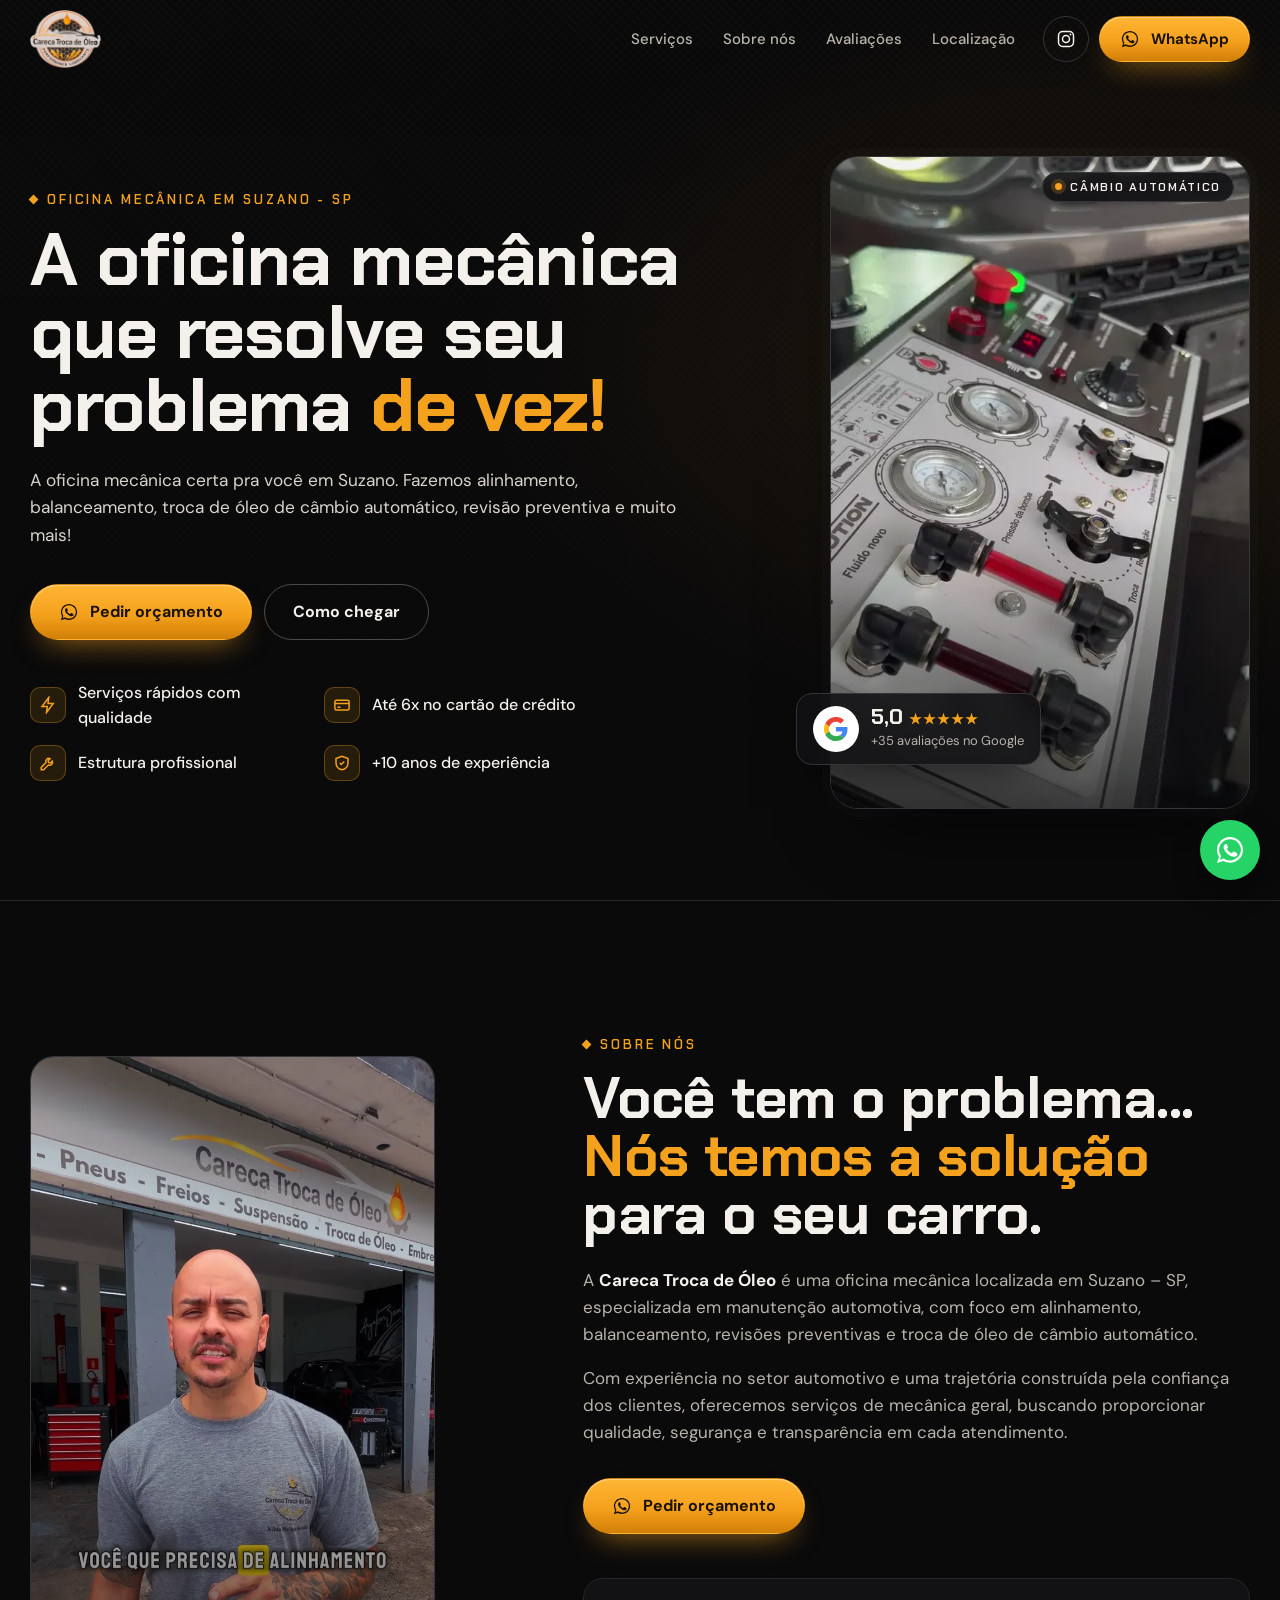
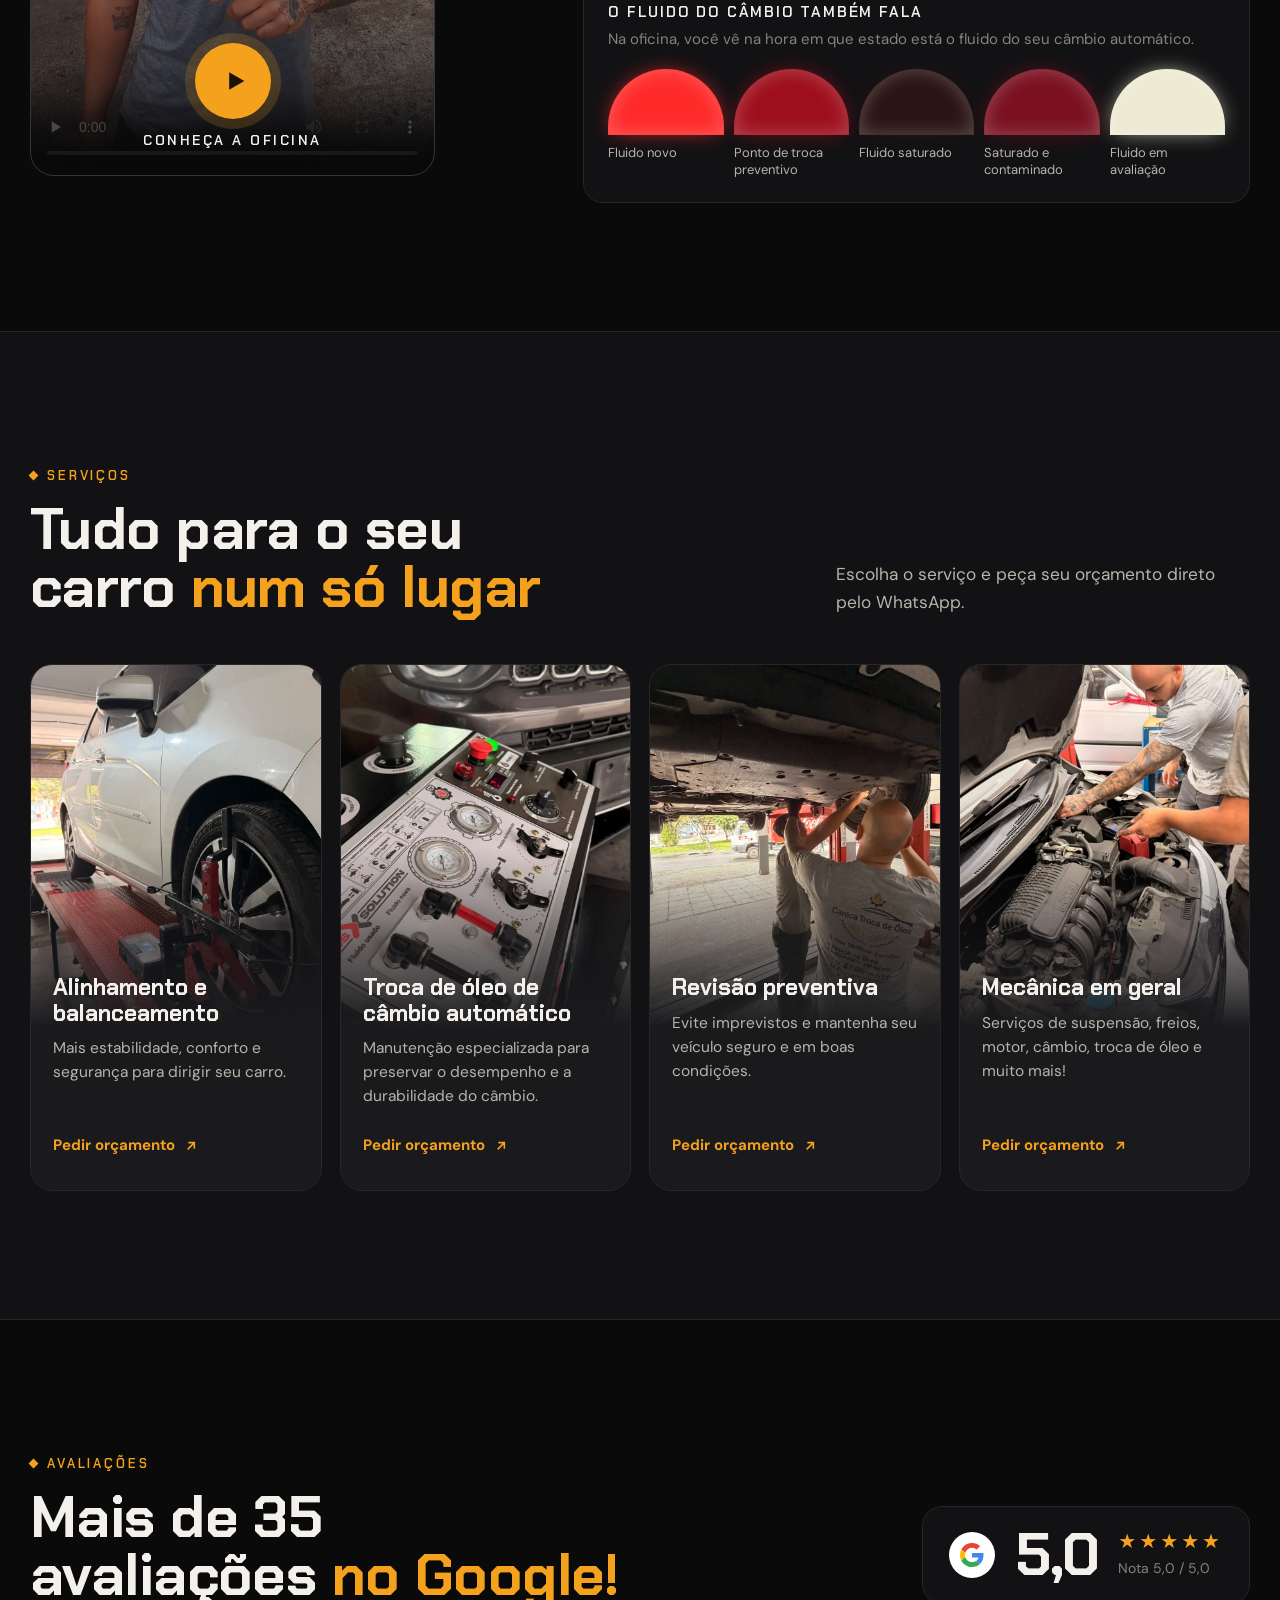
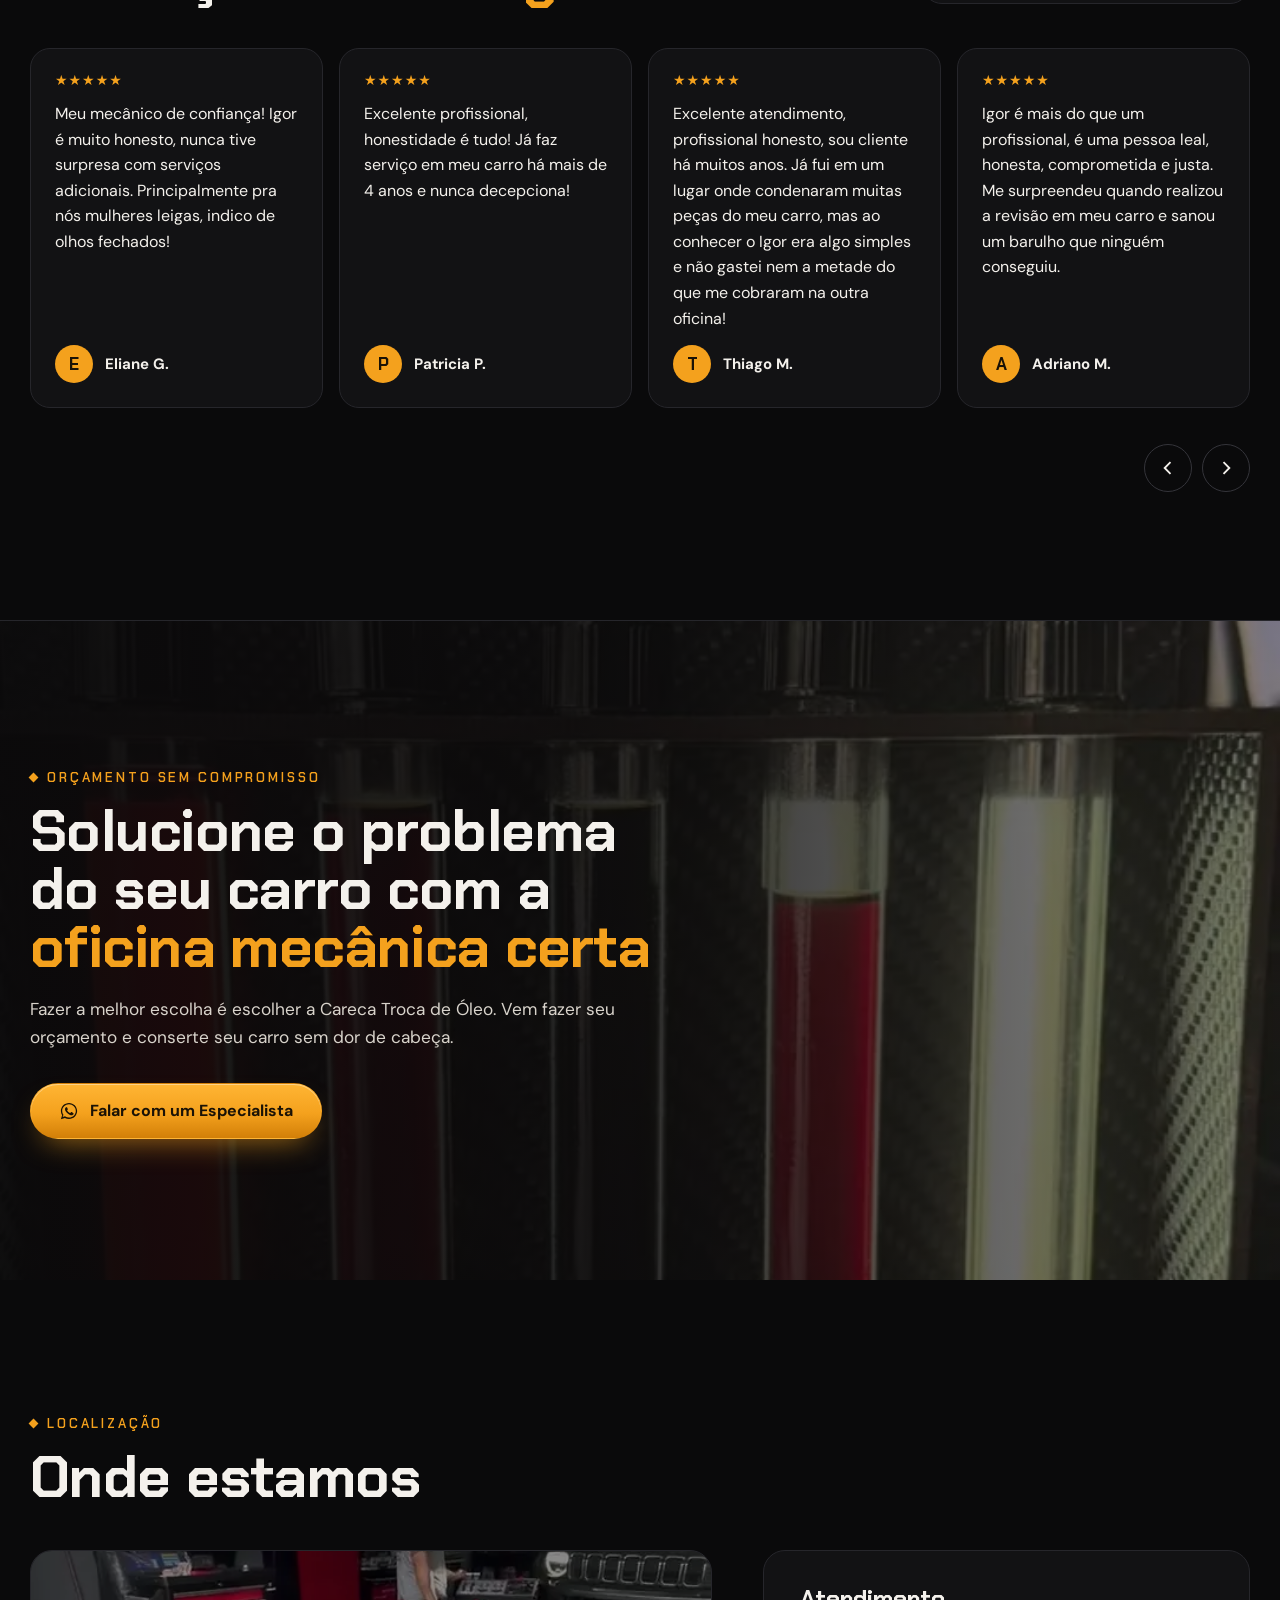
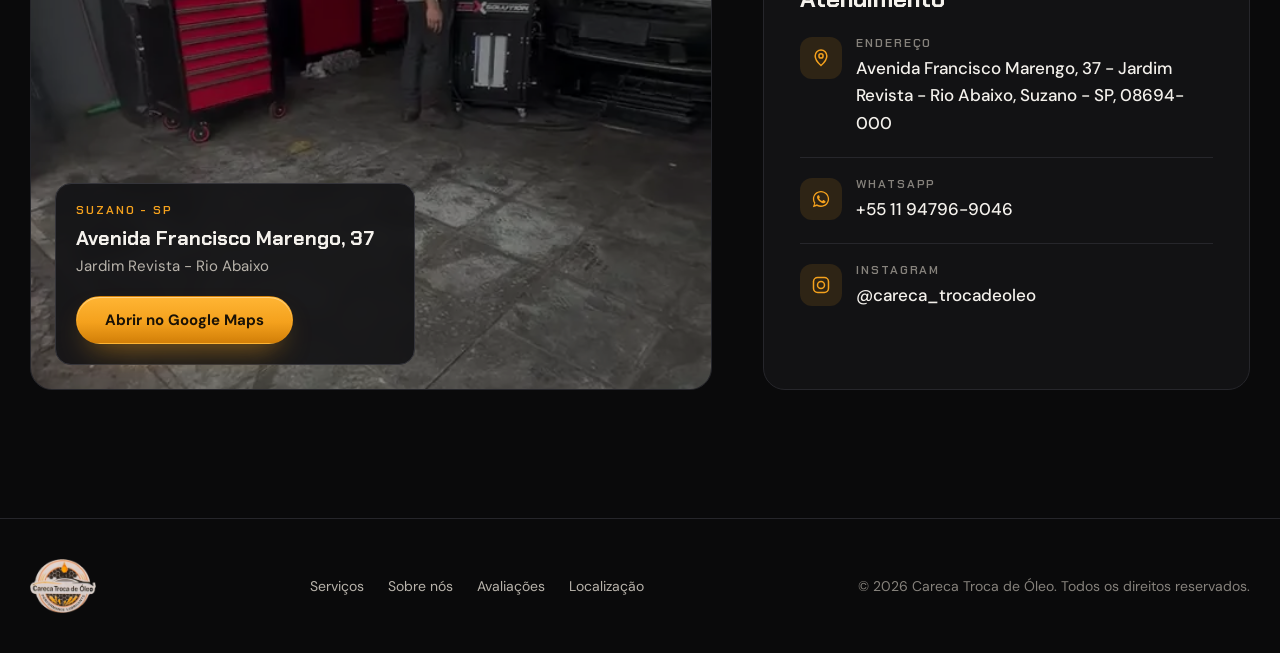
==== commit 3910cfc1: "Careca: nova foto no card Mecânica em geral Co-Authored-By: Claude Opus 5.5 <noreply@anthropic.com> " ====
--- a/careca-troca-de-oleo/index.html
+++ b/careca-troca-de-oleo/index.html
@@ -358,7 +358,7 @@
 <article class="card"><figure><img src="img/mecanica-fit.webp" alt="Carro branco na rampa com equipamento de alinhamento na roda" loading="lazy" width="900" height="1600" style="object-position:50% 45%"></figure><div class="card__body"><h3>Alinhamento e balanceamento</h3><p>Mais estabilidade, conforto e segurança para dirigir seu carro.</p><a class="link" href="https://wa.me/5511947969046?text=Oi%2C%20vim%20do%20Google%20e%20gostaria%20de%20resolver%20o%20problema%20no%20meu%20carro.%0A%0AServi%C3%A7o%3A%20Alinhamento%20e%20balanceamento" target="_blank" rel="noopener">Pedir orçamento <svg viewBox="0 0 24 24" fill="none" stroke="currentColor" stroke-width="2.4" aria-hidden="true"><use href="#arr"/></svg></a></div></article>
 <article class="card"><figure><img src="img/maquina-cambio.webp" alt="Máquina de troca de óleo de câmbio automático ao lado de um Jeep" loading="lazy" width="900" height="1600" style="object-position:50% 70%"></figure><div class="card__body"><h3>Troca de óleo de câmbio automático</h3><p>Manutenção especializada para preservar o desempenho e a durabilidade do câmbio.</p><a class="link" href="https://wa.me/5511947969046?text=Oi%2C%20vim%20do%20Google%20e%20gostaria%20de%20resolver%20o%20problema%20no%20meu%20carro.%0A%0AServi%C3%A7o%3A%20Troca%20de%20%C3%B3leo%20de%20c%C3%A2mbio%20autom%C3%A1tico" target="_blank" rel="noopener">Pedir orçamento <svg viewBox="0 0 24 24" fill="none" stroke="currentColor" stroke-width="2.4" aria-hidden="true"><use href="#arr"/></svg></a></div></article>
 <article class="card"><figure><img src="img/revisao-igor.webp" alt="Igor revisando a parte de baixo do carro no elevador" loading="lazy" width="900" height="1600" style="object-position:50% 55%"></figure><div class="card__body"><h3>Revisão preventiva</h3><p>Evite imprevistos e mantenha seu veículo seguro e em boas condições.</p><a class="link" href="https://wa.me/5511947969046?text=Oi%2C%20vim%20do%20Google%20e%20gostaria%20de%20resolver%20o%20problema%20no%20meu%20carro.%0A%0AServi%C3%A7o%3A%20Revis%C3%A3o%20preventiva" target="_blank" rel="noopener">Pedir orçamento <svg viewBox="0 0 24 24" fill="none" stroke="currentColor" stroke-width="2.4" aria-hidden="true"><use href="#arr"/></svg></a></div></article>
-<article class="card"><figure><img src="img/mecanica.webp" alt="Mecânico trabalhando embaixo do carro no elevador" loading="lazy" width="576" height="1024" style="object-position:50% 40%"></figure><div class="card__body"><h3>Mecânica em geral</h3><p>Serviços de suspensão, freios, motor, câmbio, troca de óleo e muito mais!</p><a class="link" data-wa="geral" href="#" target="_blank" rel="noopener">Pedir orçamento <svg viewBox="0 0 24 24" fill="none" stroke="currentColor" stroke-width="2.4" aria-hidden="true"><use href="#arr"/></svg></a></div></article>
+<article class="card"><figure><img src="img/mecanica-igor.webp" alt="Igor trabalhando no motor de um carro com o capô aberto" loading="lazy" width="900" height="1600" style="object-position:50% 40%"></figure><div class="card__body"><h3>Mecânica em geral</h3><p>Serviços de suspensão, freios, motor, câmbio, troca de óleo e muito mais!</p><a class="link" data-wa="geral" href="#" target="_blank" rel="noopener">Pedir orçamento <svg viewBox="0 0 24 24" fill="none" stroke="currentColor" stroke-width="2.4" aria-hidden="true"><use href="#arr"/></svg></a></div></article>
 </div>
 </div>
 </section>
